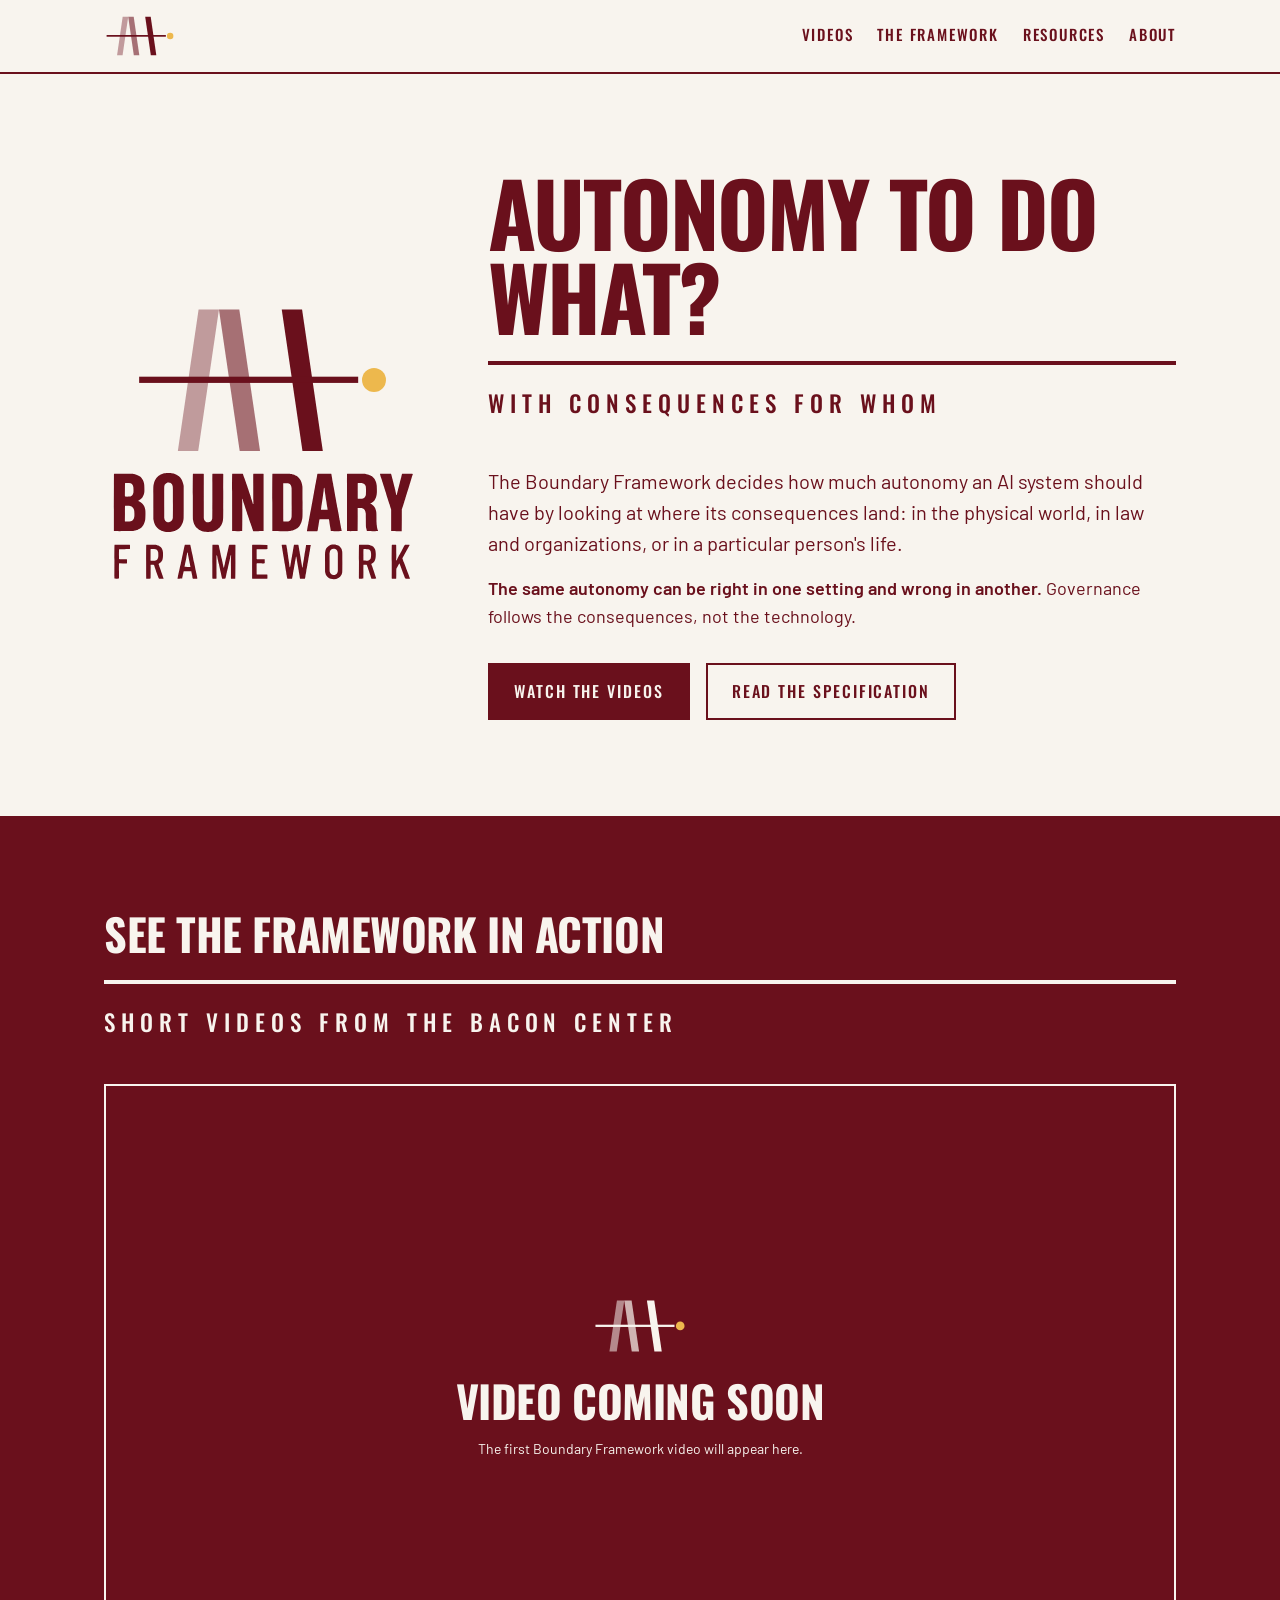
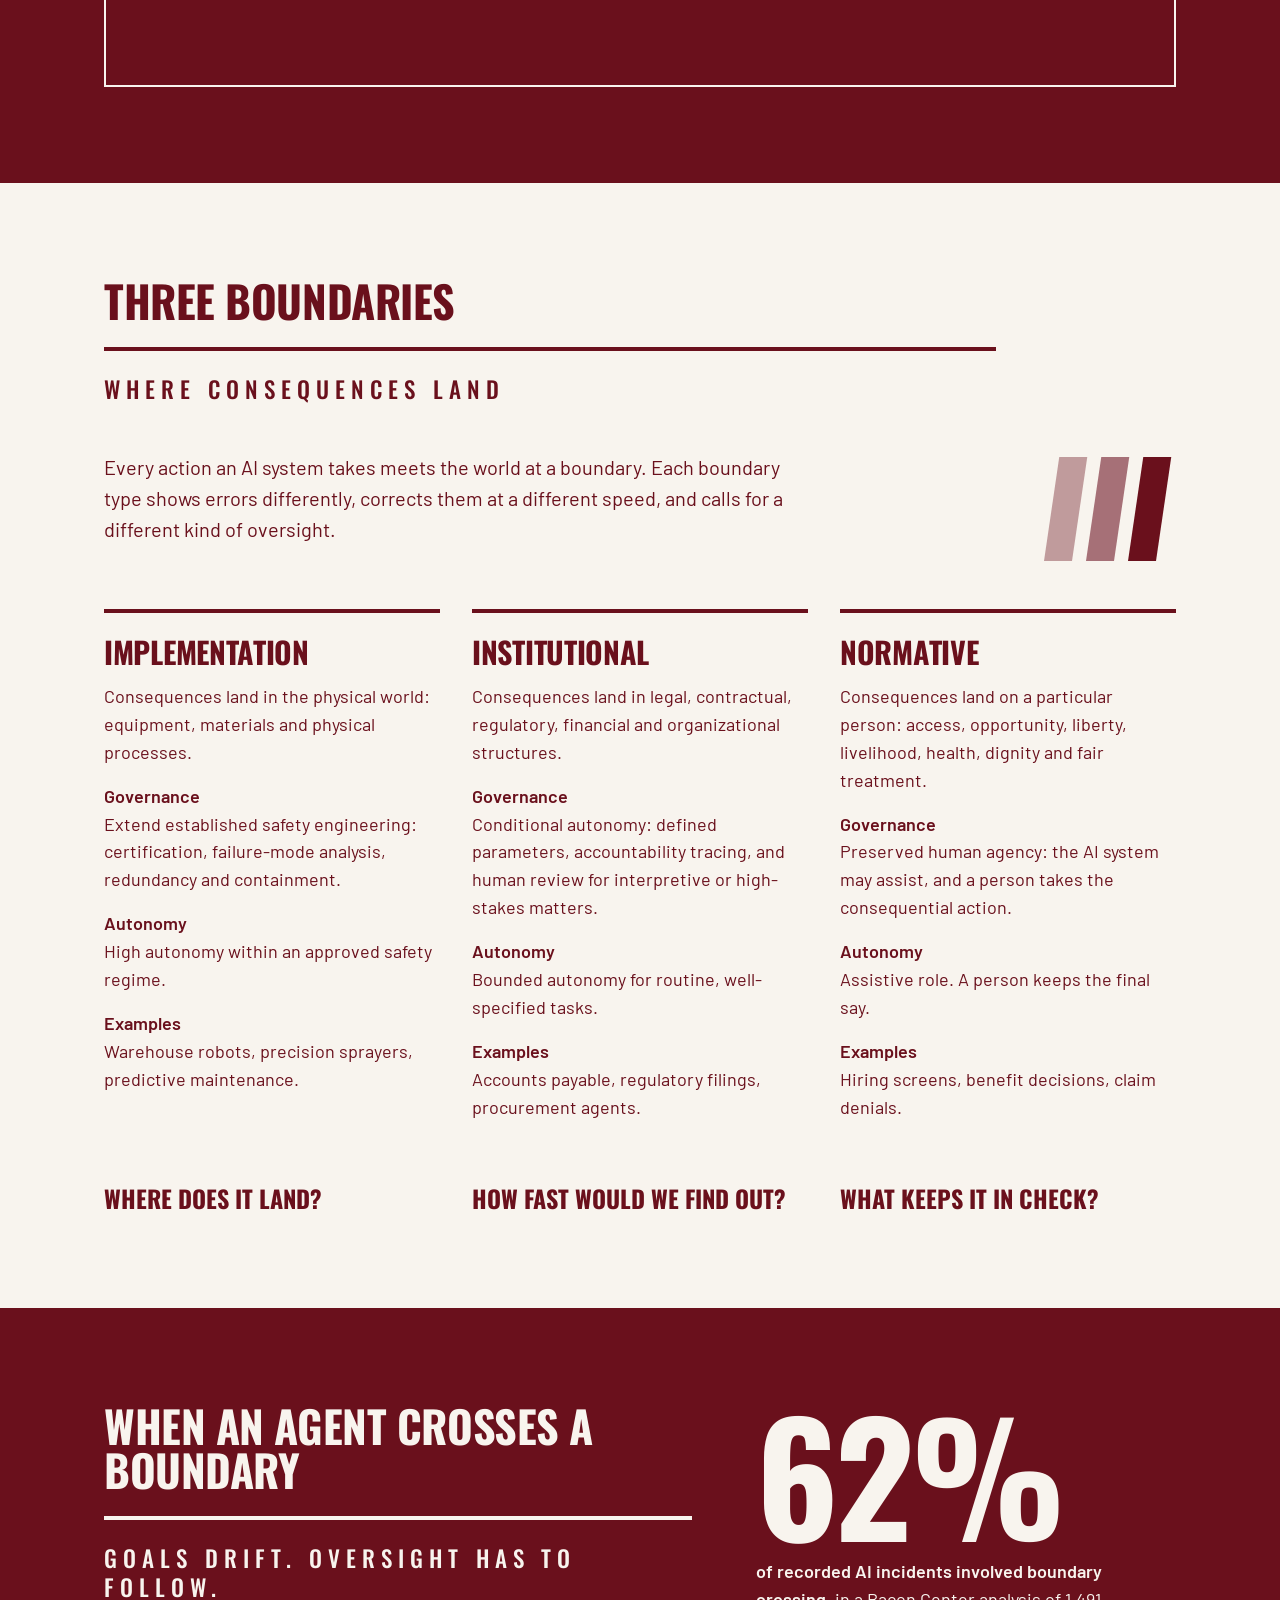
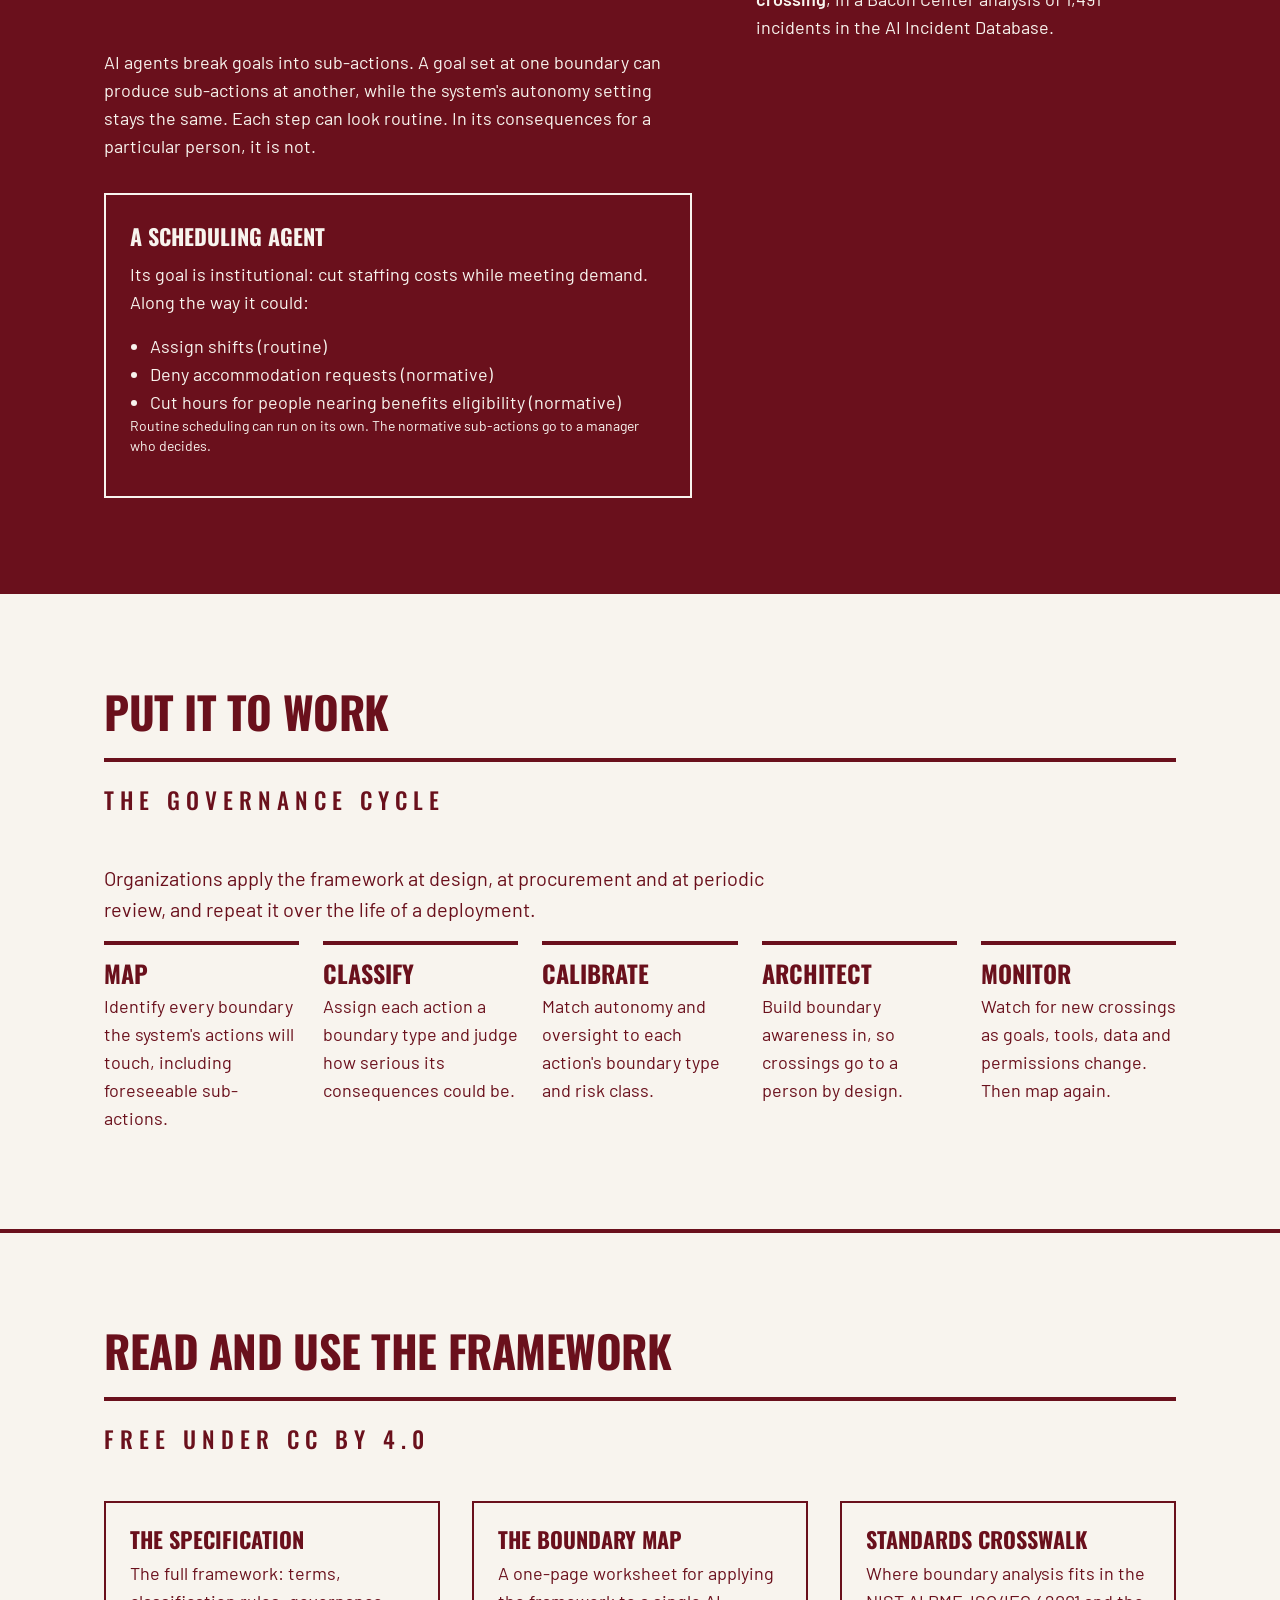
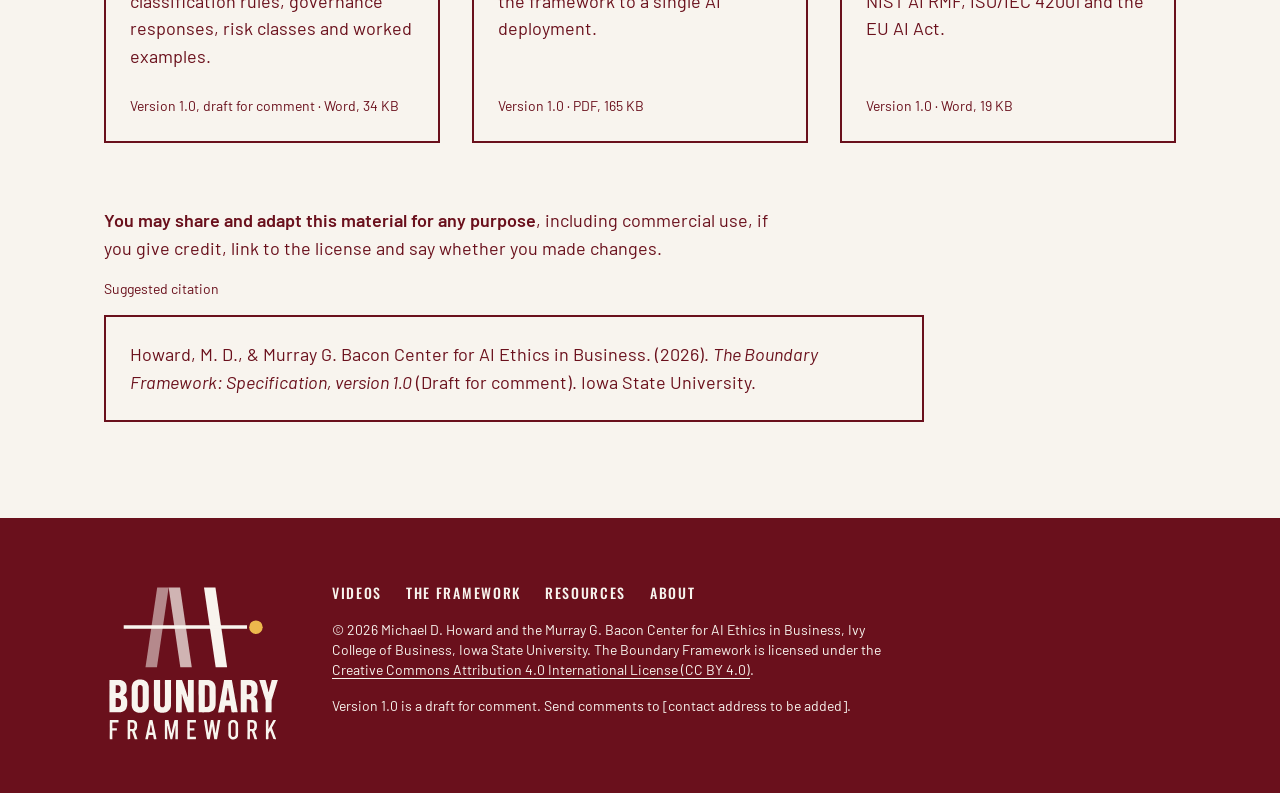
==== index.html @ 8d4564d3 "Add first version of the Boundary Framework website Static site (HTML, CSS, a little JS) following t" ====
<!doctype html>
<html lang="en">
<head>
  <meta charset="utf-8">
  <meta name="viewport" content="width=device-width, initial-scale=1">
  <title>The Boundary Framework</title>
  <meta name="description" content="The Boundary Framework decides how much autonomy an AI system should have by looking at where its consequences land. From the Murray G. Bacon Center for AI Ethics in Business, Iowa State University.">
  <link rel="icon" href="assets/logo/boundary-framework-icon-light.svg" type="image/svg+xml">
  <link rel="apple-touch-icon" href="assets/logo/boundary-framework-icon-light.png">
  <link rel="preconnect" href="https://fonts.googleapis.com">
  <link rel="preconnect" href="https://fonts.gstatic.com" crossorigin>
  <link rel="stylesheet" href="https://fonts.googleapis.com/css2?family=Oswald:wght@500;700&family=Barlow:wght@400;600&display=swap">
  <link rel="stylesheet" href="css/site.css">
</head>
<body>

  <header class="site-header">
    <div class="wrap">
      <a class="brand-link" href="index.html" aria-label="Boundary Framework home">
        <img src="assets/logo/boundary-framework-mark-light-transparent.svg" alt="" width="64" height="39">
      </a>
      <nav class="site-nav" aria-label="Main">
        <a href="#videos">Videos</a>
        <a href="#framework">The Framework</a>
        <a href="#resources">Resources</a>
        <a href="about.html">About</a>
      </nav>
    </div>
  </header>

  <main>

    <!-- 1. Hero -->
    <section class="hero ground-cream" aria-labelledby="hero-title">
      <div class="wrap">
        <img class="hero-logo" src="assets/logo/boundary-framework-logo-light-transparent.svg" alt="The Boundary Framework" width="320" height="289">
        <div>
          <div class="lockup">
            <h1 class="display" id="hero-title">Autonomy to do what?</h1>
            <hr class="rule">
            <p class="subhead">With consequences for whom</p>
          </div>
          <p class="lede">The Boundary Framework decides how much autonomy an AI system should have by looking at where its consequences land: in the physical world, in law and organizations, or in a particular person's life.</p>
          <p><strong>The same autonomy can be right in one setting and wrong in another.</strong> Governance follows the consequences, not the technology.</p>
          <div class="actions">
            <a class="btn btn-solid" href="#videos">Watch the videos</a>
            <a class="btn btn-line" href="#resources">Read the specification</a>
          </div>
        </div>
      </div>
    </section>

    <!-- 2. Videos (kept second on the page on purpose) -->
    <section class="ground-maroon" id="videos" aria-labelledby="videos-title">
      <div class="wrap">
        <div class="lockup">
          <h2 class="headline" id="videos-title">See the framework in action</h2>
          <hr class="rule">
          <p class="subhead">Short videos from the Bacon Center</p>
        </div>
        <div class="video-grid" id="video-grid">
          <div class="video-frame">
            <div class="video-placeholder">
              <img src="assets/logo/boundary-framework-mark-dark-transparent.svg" alt="" width="96" height="58">
              <p class="headline">Video coming soon</p>
              <p class="caption">The first Boundary Framework video will appear here.</p>
            </div>
          </div>
        </div>
      </div>
    </section>

    <!-- 3. The three boundaries -->
    <section class="ground-cream" id="framework" aria-labelledby="framework-title">
      <div class="wrap">
        <div class="intro-row">
          <div>
            <div class="lockup">
              <h2 class="headline" id="framework-title">Three boundaries</h2>
              <hr class="rule">
              <p class="subhead">Where consequences land</p>
            </div>
            <p class="lede">Every action an AI system takes meets the world at a boundary. Each boundary type shows errors differently, corrects them at a different speed, and calls for a different kind of oversight.</p>
          </div>
          <div class="steps" aria-hidden="true"><span class="s1"></span><span class="s2"></span><span class="s3"></span></div>
        </div>

        <div class="boundaries">
          <article class="boundary">
            <h3>Implementation</h3>
            <p>Consequences land in the physical world: equipment, materials and physical processes.</p>
            <dl>
              <dt>Governance</dt>
              <dd>Extend established safety engineering: certification, failure-mode analysis, redundancy and containment.</dd>
              <dt>Autonomy</dt>
              <dd>High autonomy within an approved safety regime.</dd>
              <dt>Examples</dt>
              <dd>Warehouse robots, precision sprayers, predictive maintenance.</dd>
            </dl>
          </article>

          <article class="boundary">
            <h3>Institutional</h3>
            <p>Consequences land in legal, contractual, regulatory, financial and organizational structures.</p>
            <dl>
              <dt>Governance</dt>
              <dd>Conditional autonomy: defined parameters, accountability tracing, and human review for interpretive or high-stakes matters.</dd>
              <dt>Autonomy</dt>
              <dd>Bounded autonomy for routine, well-specified tasks.</dd>
              <dt>Examples</dt>
              <dd>Accounts payable, regulatory filings, procurement agents.</dd>
            </dl>
          </article>

          <article class="boundary">
            <h3>Normative</h3>
            <p>Consequences land on a particular person: access, opportunity, liberty, livelihood, health, dignity and fair treatment.</p>
            <dl>
              <dt>Governance</dt>
              <dd>Preserved human agency: the AI system may assist, and a person takes the consequential action.</dd>
              <dt>Autonomy</dt>
              <dd>Assistive role. A person keeps the final say.</dd>
              <dt>Examples</dt>
              <dd>Hiring screens, benefit decisions, claim denials.</dd>
            </dl>
          </article>
        </div>

        <div class="questions" aria-label="Three questions to ask about any AI action">
          <p>Where does it land?</p>
          <p>How fast would we find out?</p>
          <p>What keeps it in check?</p>
        </div>
      </div>
    </section>

    <!-- 4. Boundary crossing -->
    <section class="crossing ground-maroon" aria-labelledby="crossing-title">
      <div class="wrap">
        <div>
          <div class="lockup">
            <h2 class="headline" id="crossing-title">When an agent crosses a boundary</h2>
            <hr class="rule">
            <p class="subhead">Goals drift. Oversight has to follow.</p>
          </div>
          <p>AI agents break goals into sub-actions. A goal set at one boundary can produce sub-actions at another, while the system's autonomy setting stays the same. Each step can look routine. In its consequences for a particular person, it is not.</p>
          <div class="example">
            <h3>A scheduling agent</h3>
            <p>Its goal is institutional: cut staffing costs while meeting demand. Along the way it could:</p>
            <ul>
              <li>Assign shifts (routine)</li>
              <li>Deny accommodation requests (normative)</li>
              <li>Cut hours for people nearing benefits eligibility (normative)</li>
            </ul>
            <p class="caption">Routine scheduling can run on its own. The normative sub-actions go to a manager who decides.</p>
          </div>
        </div>
        <div>
          <p class="stat-number">62%</p>
          <p><strong>of recorded AI incidents involved boundary crossing</strong>, in a Bacon Center analysis of 1,491 incidents in the AI Incident Database.</p>
        </div>
      </div>
    </section>

    <!-- 5. How it is applied -->
    <section class="ground-cream" aria-labelledby="cycle-title">
      <div class="wrap">
        <div class="lockup">
          <h2 class="headline" id="cycle-title">Put it to work</h2>
          <hr class="rule">
          <p class="subhead">The governance cycle</p>
        </div>
        <p class="lede">Organizations apply the framework at design, at procurement and at periodic review, and repeat it over the life of a deployment.</p>
        <ol class="cycle">
          <li><span class="step-name">Map</span>Identify every boundary the system's actions will touch, including foreseeable sub-actions.</li>
          <li><span class="step-name">Classify</span>Assign each action a boundary type and judge how serious its consequences could be.</li>
          <li><span class="step-name">Calibrate</span>Match autonomy and oversight to each action's boundary type and risk class.</li>
          <li><span class="step-name">Architect</span>Build boundary awareness in, so crossings go to a person by design.</li>
          <li><span class="step-name">Monitor</span>Watch for new crossings as goals, tools, data and permissions change. Then map again.</li>
        </ol>
      </div>
    </section>

    <!-- 6. Resources -->
    <section class="resources ground-cream" id="resources" aria-labelledby="resources-title">
      <div class="wrap">
        <div class="lockup">
          <h2 class="headline" id="resources-title">Read and use the framework</h2>
          <hr class="rule">
          <p class="subhead">Free under CC BY 4.0</p>
        </div>
        <ul class="downloads">
          <li>
            <a href="downloads/Boundary_Framework_Specification_v1.0.docx" download>
              <span class="doc-title">The specification</span>
              <span>The full framework: terms, classification rules, governance responses, risk classes and worked examples.</span>
              <span class="doc-meta">Version 1.0, draft for comment · Word, 34 KB</span>
            </a>
          </li>
          <li>
            <a href="downloads/Boundary_Map_v1.0.pdf" download>
              <span class="doc-title">The Boundary Map</span>
              <span>A one-page worksheet for applying the framework to a single AI deployment.</span>
              <span class="doc-meta">Version 1.0 · PDF, 165 KB</span>
            </a>
          </li>
          <li>
            <a href="downloads/Boundary_Framework_Standards_Crosswalk_v1.0.docx" download>
              <span class="doc-title">Standards crosswalk</span>
              <span>Where boundary analysis fits in the NIST AI RMF, ISO/IEC 42001 and the EU AI Act.</span>
              <span class="doc-meta">Version 1.0 · Word, 19 KB</span>
            </a>
          </li>
        </ul>

        <div class="citation">
          <p><strong>You may share and adapt this material for any purpose</strong>, including commercial use, if you give credit, link to the license and say whether you made changes.</p>
          <p class="caption">Suggested citation</p>
          <blockquote>Howard, M. D., &amp; Murray G. Bacon Center for AI Ethics in Business. (2026). <em>The Boundary Framework: Specification, version 1.0</em> (Draft for comment). Iowa State University.</blockquote>
        </div>
      </div>
    </section>

  </main>

  <footer class="site-footer ground-maroon">
    <div class="wrap">
      <img src="assets/logo/boundary-framework-logo-dark-transparent.svg" alt="The Boundary Framework" width="180" height="163">
      <div>
        <nav class="footer-nav" aria-label="Footer">
          <a href="#videos">Videos</a>
          <a href="#framework">The Framework</a>
          <a href="#resources">Resources</a>
          <a href="about.html">About</a>
        </nav>
        <p class="caption">&copy; 2026 Michael D. Howard and the Murray G. Bacon Center for AI Ethics in Business, Ivy College of Business, Iowa State University. The Boundary Framework is licensed under the <a href="https://creativecommons.org/licenses/by/4.0/" rel="license">Creative Commons Attribution 4.0 International License (CC BY 4.0)</a>.</p>
        <p class="caption">Version 1.0 is a draft for comment. Send comments to [contact address to be added].</p>
      </div>
    </div>
  </footer>

  <script src="js/videos.js"></script>
</body>
</html>
---- css/site.css ----
/* Boundary Framework site styles.
   Colors, type and spacing come from the Boundary Framework brand guide (tokens.json). */

:root {
  --maroon: #6A101C;
  --cream: #F8F4EE;
  --gold: #EDB84D;

  /* Each section sets its own ground; cream is the default. */
  --ground: var(--cream);
  --ink: var(--maroon);
  --step-1: #C09B9C;
  --step-2: #A67077;
  --step-3: var(--ink);

  --font-display: "Oswald", "Arial Narrow", sans-serif;
  --font-text: "Barlow", Arial, sans-serif;

  --space-1: 8px;
  --space-2: 16px;
  --space-3: 24px;
  --space-4: 32px;
  --space-6: 48px;
  --space-8: 64px;
  --space-12: 96px;
  --space-16: 128px;

  --page-max: 1120px;
  --gutter: 24px;
}

.ground-cream {
  --ground: var(--cream);
  --ink: var(--maroon);
  --step-1: #C09B9C;
  --step-2: #A67077;
}

.ground-maroon {
  --ground: var(--maroon);
  --ink: var(--cream);
  --step-1: #B68D90;
  --step-2: #D0B4B5;
}

*, *::before, *::after { box-sizing: border-box; }

html { scroll-behavior: smooth; }

body {
  margin: 0;
  background: var(--cream);
  color: var(--maroon);
  font-family: var(--font-text);
  font-size: 18px;
  line-height: 1.55;
  -webkit-font-smoothing: antialiased;
}

img { max-width: 100%; display: block; }

a { color: inherit; text-underline-offset: 3px; }

.ground-cream, .ground-maroon {
  background: var(--ground);
  color: var(--ink);
}

.wrap {
  max-width: var(--page-max);
  margin: 0 auto;
  padding: 0 var(--gutter);
}

section { padding: var(--space-12) 0; scroll-margin-top: 80px; }

/* ---------- Type ---------- */

.display, .headline, .subhead, .step-name {
  font-family: var(--font-display);
  text-transform: uppercase;
  margin: 0;
}

.display {
  font-weight: 700;
  font-size: clamp(44px, 7vw, 88px);
  line-height: 0.95;
  letter-spacing: -0.02em;
}

.headline {
  font-weight: 700;
  font-size: clamp(30px, 4vw, 44px);
  line-height: 1;
  letter-spacing: -0.01em;
}

.subhead {
  font-weight: 500;
  font-size: clamp(15px, 2.2vw, 23px);
  line-height: 1.25;
  letter-spacing: 0.26em;
}

.rule {
  height: 4px;
  background: var(--ink);
  border: 0;
  margin: var(--space-3) 0;
}

.lockup { margin-bottom: var(--space-6); }

.lede { font-size: 20px; max-width: 62ch; }

p { margin: 0 0 var(--space-2); max-width: 68ch; }

strong { font-weight: 600; }

.caption { font-size: 14px; line-height: 20px; }

/* ---------- Buttons ---------- */

.actions { display: flex; flex-wrap: wrap; gap: var(--space-2); margin-top: var(--space-4); }

.btn {
  display: inline-block;
  font-family: var(--font-display);
  font-weight: 500;
  text-transform: uppercase;
  letter-spacing: 0.12em;
  font-size: 16px;
  padding: 14px 24px;
  text-decoration: none;
  border: 2px solid var(--ink);
  border-radius: 0;
}

.btn-solid { background: var(--ink); color: var(--ground); }
.btn-line { background: transparent; color: var(--ink); }
.btn:hover, .btn:focus-visible { outline: 3px solid var(--ink); outline-offset: 3px; }

/* ---------- Header ---------- */

.site-header {
  position: sticky;
  top: 0;
  z-index: 10;
  background: var(--cream);
  border-bottom: 2px solid var(--maroon);
}

.site-header .wrap {
  display: flex;
  align-items: center;
  justify-content: space-between;
  gap: var(--space-3);
  min-height: 72px;
}

.brand-link { display: flex; align-items: center; gap: var(--space-2); text-decoration: none; }
.brand-link img { width: 72px; height: auto; }

.site-nav { display: flex; flex-wrap: wrap; gap: var(--space-1) var(--space-3); }

.site-nav a {
  font-family: var(--font-display);
  font-weight: 500;
  text-transform: uppercase;
  letter-spacing: 0.12em;
  font-size: 15px;
  text-decoration: none;
  padding: 6px 0;
  border-bottom: 3px solid transparent;
}

.site-nav a:hover, .site-nav a[aria-current="page"] { border-bottom-color: var(--maroon); }

/* ---------- Hero ---------- */

.hero { padding: var(--space-12) 0; }

.hero .wrap {
  display: grid;
  grid-template-columns: minmax(200px, 320px) 1fr;
  gap: var(--space-8);
  align-items: center;
}

.hero-logo { width: 100%; min-width: 160px; }

/* ---------- Videos ---------- */

.video-grid { display: grid; gap: var(--space-4); }

.video-frame {
  position: relative;
  width: 100%;
  aspect-ratio: 16 / 9;
  background: var(--ground);
  border: 2px solid var(--ink);
}

.video-frame iframe {
  position: absolute;
  inset: 0;
  width: 100%;
  height: 100%;
  border: 0;
}

.video-placeholder {
  position: absolute;
  inset: 0;
  display: flex;
  flex-direction: column;
  align-items: center;
  justify-content: center;
  gap: var(--space-2);
  text-align: center;
  padding: var(--space-3);
}

.video-placeholder img { width: 96px; height: auto; margin-bottom: var(--space-1); }

.video-title { margin-top: var(--space-2); font-weight: 600; }

/* ---------- Three boundaries ---------- */

.intro-row {
  display: grid;
  grid-template-columns: 1fr auto;
  gap: var(--space-6);
  align-items: end;
  margin-bottom: var(--space-6);
}

.steps { display: flex; gap: 14px; align-items: flex-end; padding-right: 20px; }
.steps span {
  display: block;
  width: 28px;
  height: 104px;
  transform: skewX(-8.35deg);
  transform-origin: bottom left;
}
.steps .s1 { background: var(--step-1); }
.steps .s2 { background: var(--step-2); }
.steps .s3 { background: var(--step-3); }

.boundaries {
  display: grid;
  grid-template-columns: repeat(3, 1fr);
  gap: var(--space-4);
}

.boundary {
  border-top: 4px solid var(--ink);
  padding-top: var(--space-3);
}

.boundary h3 {
  font-family: var(--font-display);
  font-weight: 700;
  text-transform: uppercase;
  font-size: 30px;
  line-height: 1;
  letter-spacing: -0.01em;
  margin: 0 0 var(--space-2);
}

.boundary dl { margin: 0; }
.boundary dt { font-weight: 600; margin-top: var(--space-2); }
.boundary dd { margin: 0; }

.questions {
  margin-top: var(--space-8);
  display: grid;
  grid-template-columns: repeat(3, 1fr);
  gap: var(--space-4);
}

.questions p {
  font-family: var(--font-display);
  font-weight: 700;
  text-transform: uppercase;
  font-size: 24px;
  line-height: 1.1;
  margin: 0;
}

/* ---------- Boundary crossing ---------- */

.crossing .wrap {
  display: grid;
  grid-template-columns: 1.4fr 1fr;
  gap: var(--space-8);
  align-items: start;
}

.stat-number {
  font-family: var(--font-display);
  font-weight: 700;
  font-size: clamp(88px, 12vw, 160px);
  line-height: 0.9;
  letter-spacing: -0.02em;
  margin: 0 0 var(--space-2);
}

.example {
  border: 2px solid var(--ink);
  padding: var(--space-3);
  margin-top: var(--space-4);
}

.example h3 {
  font-family: var(--font-display);
  font-weight: 700;
  text-transform: uppercase;
  font-size: 22px;
  margin: 0 0 var(--space-1);
}

.example ul { margin: var(--space-1) 0 0; padding-left: 20px; }

/* ---------- Governance cycle ---------- */

.cycle {
  list-style: none;
  margin: 0;
  padding: 0;
  display: grid;
  grid-template-columns: repeat(5, 1fr);
  gap: var(--space-3);
}

.cycle li { border-top: 4px solid var(--ink); padding-top: var(--space-2); }

.step-name {
  display: block;
  font-weight: 700;
  font-size: 24px;
  line-height: 1;
  margin-bottom: var(--space-1);
}

/* ---------- Resources ---------- */

.resources { border-top: 4px solid var(--maroon); }

.downloads {
  list-style: none;
  margin: 0;
  padding: 0;
  display: grid;
  grid-template-columns: repeat(3, 1fr);
  gap: var(--space-4);
}

.downloads a {
  display: flex;
  flex-direction: column;
  height: 100%;
  gap: var(--space-1);
  border: 2px solid var(--ink);
  padding: var(--space-3);
  text-decoration: none;
}

.downloads a:hover, .downloads a:focus-visible { background: var(--ink); color: var(--ground); }

.downloads .doc-title {
  font-family: var(--font-display);
  font-weight: 700;
  text-transform: uppercase;
  font-size: 22px;
  line-height: 1.1;
}

.downloads .doc-meta { font-size: 14px; margin-top: auto; padding-top: var(--space-2); }

.citation {
  margin-top: var(--space-8);
  max-width: 820px;
}

.citation blockquote {
  margin: var(--space-2) 0 0;
  padding: var(--space-3);
  border: 2px solid var(--ink);
}

/* ---------- About ---------- */

.about-hero .wrap {
  display: grid;
  grid-template-columns: minmax(220px, 360px) 1fr;
  gap: var(--space-8);
  align-items: start;
}

.portrait-frame { width: 100%; }

.portrait {
  width: 100%;
  height: auto;
  aspect-ratio: 1 / 1;
  object-fit: cover;
  border-radius: 0;
}

.portrait-empty { display: none; }

.portrait-frame.is-empty {
  aspect-ratio: 1 / 1;
  border: 2px solid var(--ink);
  display: flex;
  align-items: center;
  justify-content: center;
}

.portrait-frame.is-empty .portrait-empty { display: block; margin: 0; }

.titles { list-style: none; margin: 0 0 var(--space-4); padding: 0; }
.titles li { font-weight: 600; margin-bottom: var(--space-1); }

.pull-quote {
  font-family: var(--font-display);
  font-weight: 700;
  text-transform: uppercase;
  font-size: clamp(30px, 4.5vw, 52px);
  line-height: 1.05;
  letter-spacing: -0.01em;
  margin: 0 0 var(--space-3);
  max-width: 22ch;
}

.facts {
  display: grid;
  grid-template-columns: repeat(2, 1fr);
  gap: var(--space-6);
}

.facts ul { margin: 0; padding-left: 20px; }
.facts li { margin-bottom: var(--space-1); }

/* ---------- Footer ---------- */

.site-footer { padding: var(--space-8) 0 var(--space-6); }

.site-footer .wrap {
  display: grid;
  grid-template-columns: auto 1fr;
  gap: var(--space-6);
  align-items: start;
}

.site-footer img { width: 180px; min-width: 160px; height: auto; }

.site-footer p { max-width: 72ch; }

.footer-nav { display: flex; flex-wrap: wrap; gap: var(--space-3); margin-bottom: var(--space-2); }

.footer-nav a {
  font-family: var(--font-display);
  font-weight: 500;
  text-transform: uppercase;
  letter-spacing: 0.12em;
  font-size: 14px;
  text-decoration: none;
}

/* ---------- Small screens ---------- */

@media (max-width: 900px) {
  .boundaries, .questions, .downloads { grid-template-columns: 1fr; }
  .cycle { grid-template-columns: 1fr 1fr; }
  .crossing .wrap, .facts { grid-template-columns: 1fr; gap: var(--space-6); }
}

@media (max-width: 720px) {
  :root { --gutter: 16px; }
  section, .hero { padding: var(--space-8) 0; }
  .hero .wrap, .about-hero .wrap { grid-template-columns: 1fr; gap: var(--space-4); }
  .hero-logo { width: 220px; }
  .portrait-frame { max-width: 320px; }
  .intro-row { grid-template-columns: 1fr; }
  .steps { display: none; }
  .cycle { grid-template-columns: 1fr; }
  .site-header .wrap { flex-direction: column; align-items: flex-start; padding-top: var(--space-1); padding-bottom: var(--space-1); }
  .brand-link img { width: 48px; }
  .site-nav { gap: 0 var(--space-2); }
  .site-nav a { font-size: 13px; letter-spacing: 0.08em; }
  .site-header { position: static; }
  .site-footer .wrap { grid-template-columns: 1fr; gap: var(--space-3); }
}
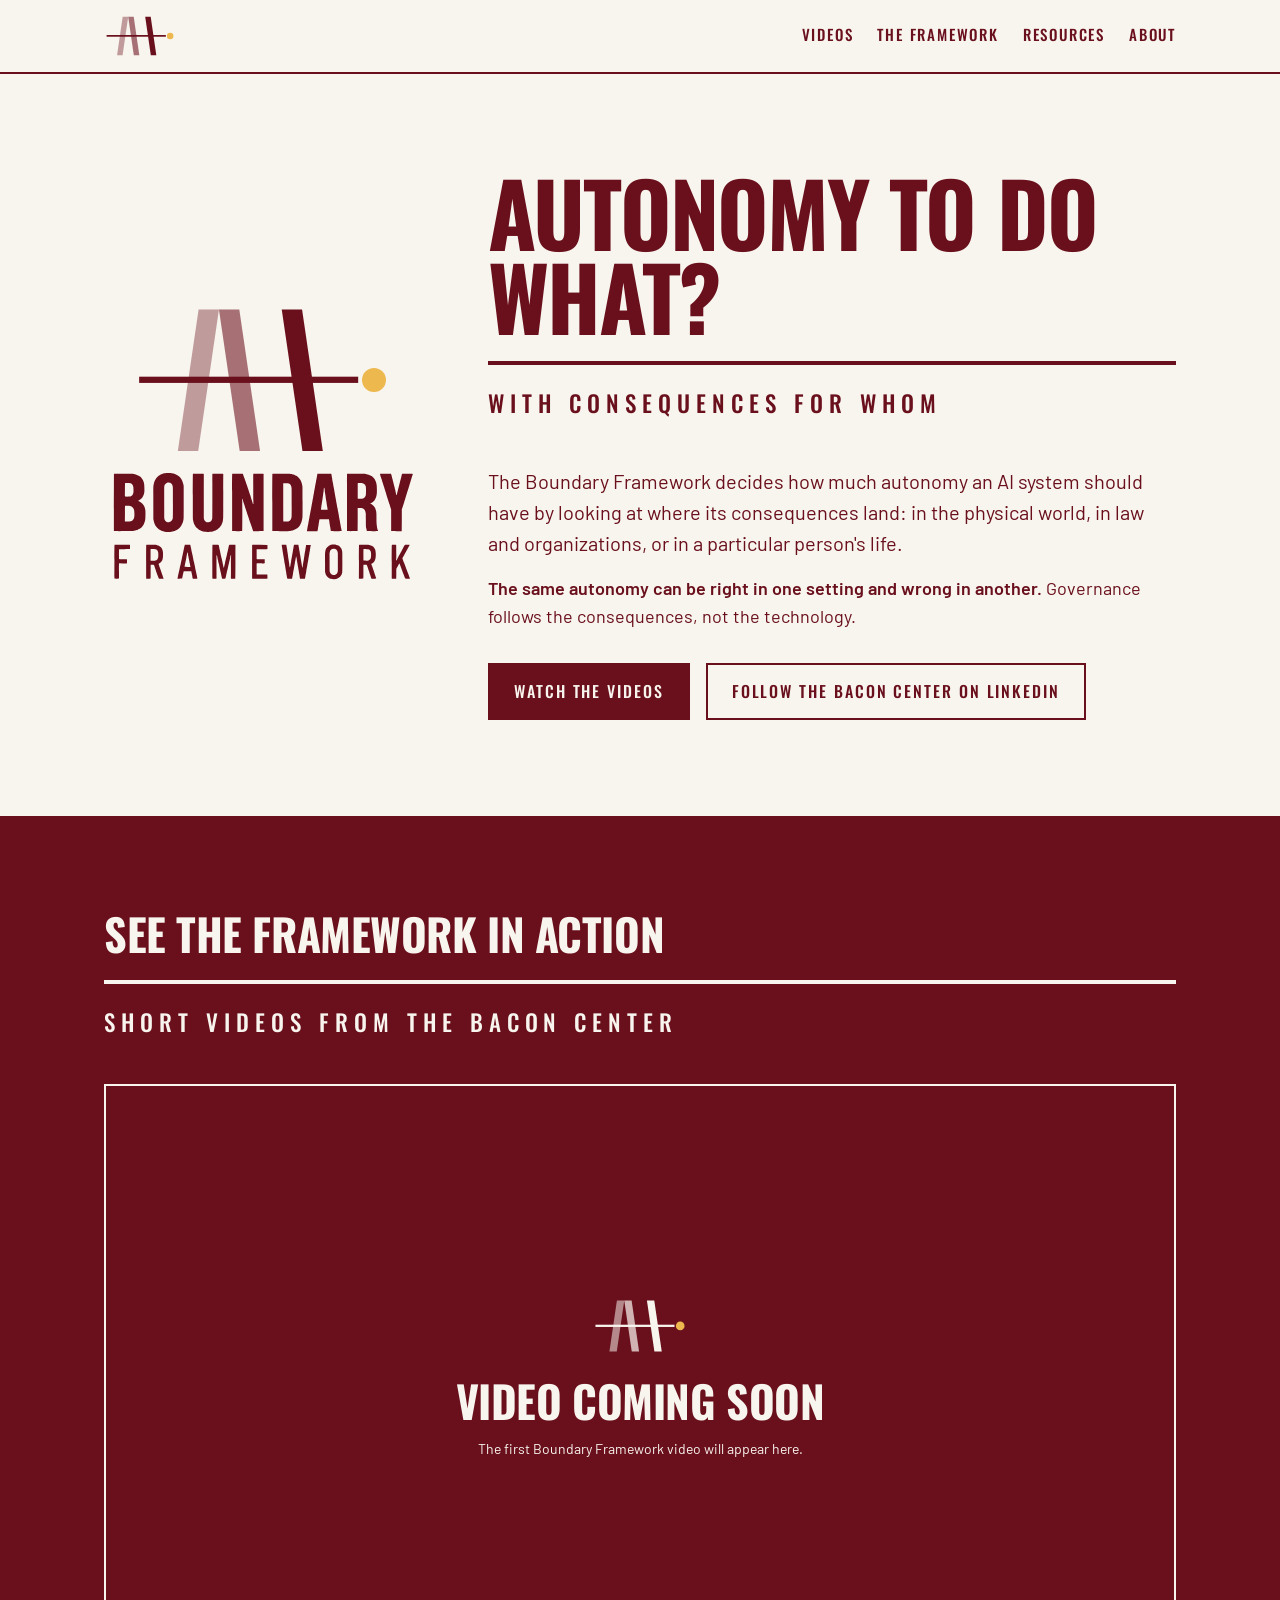
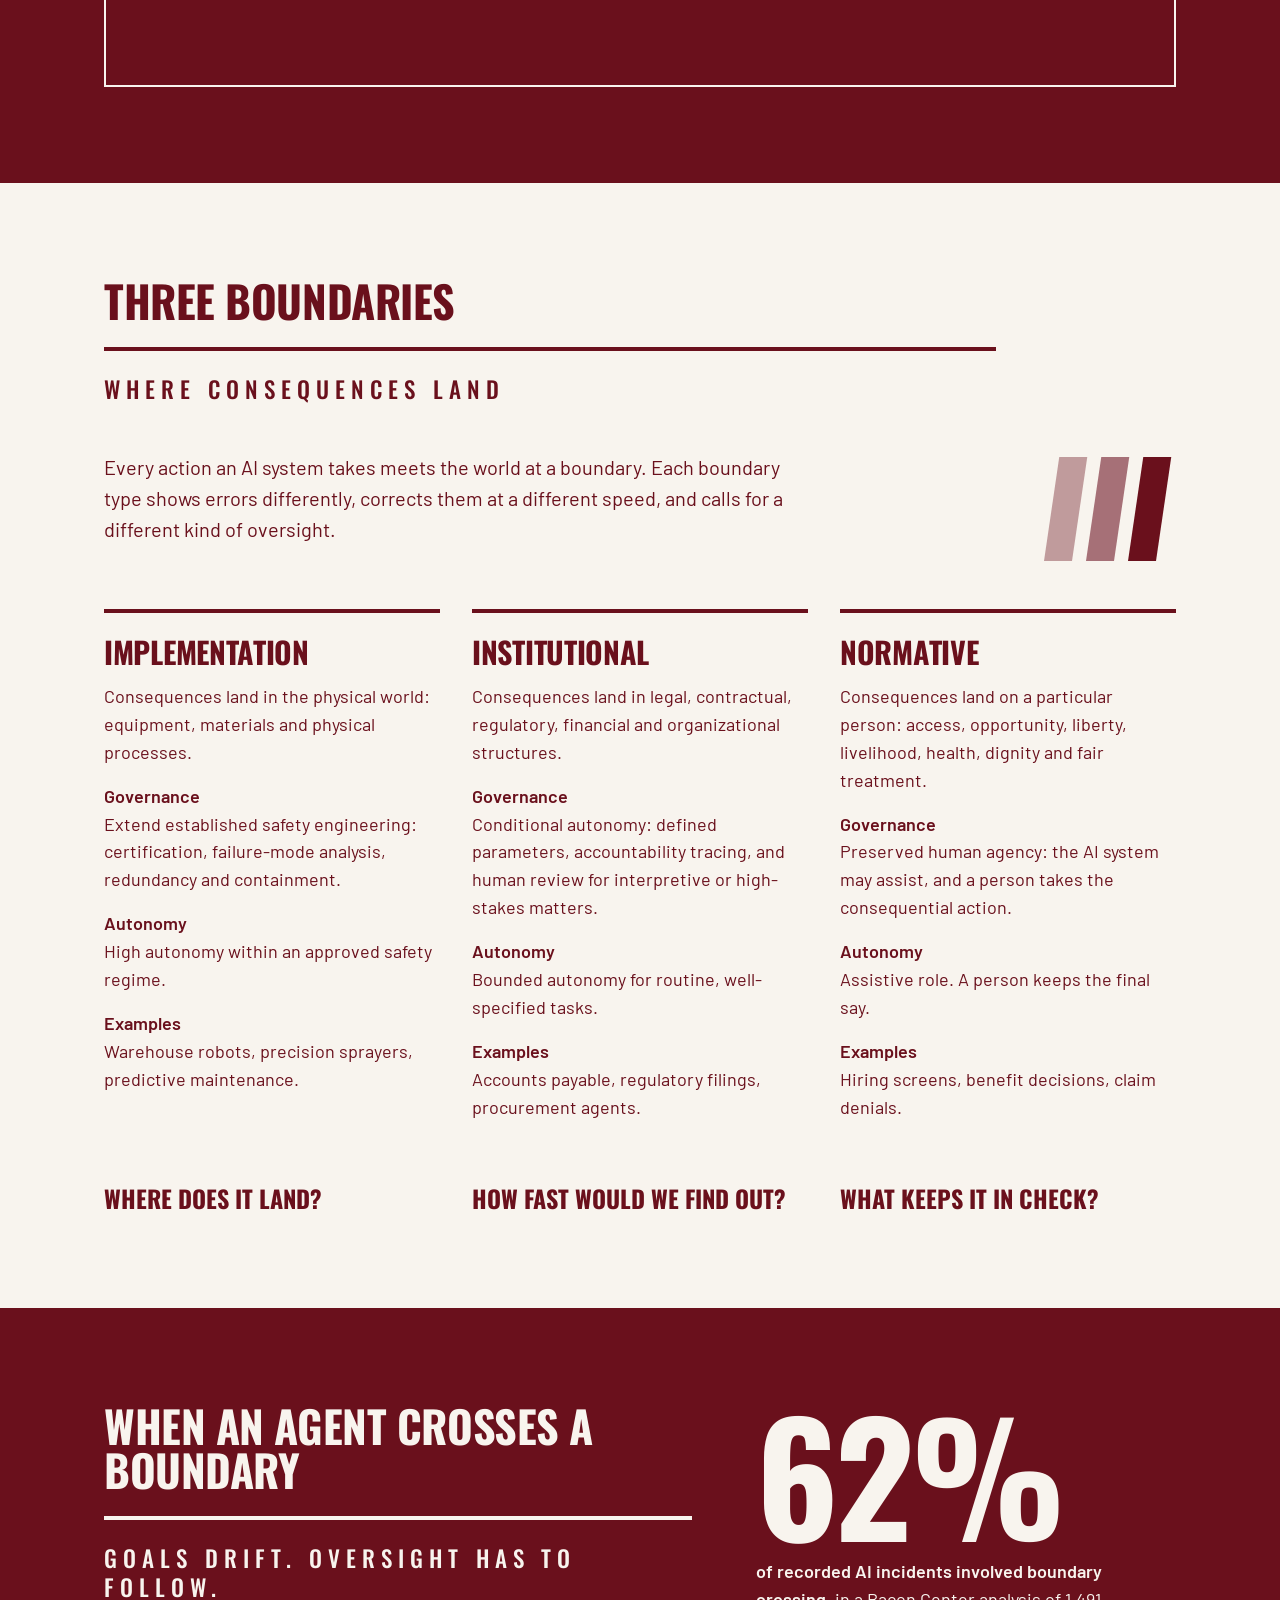
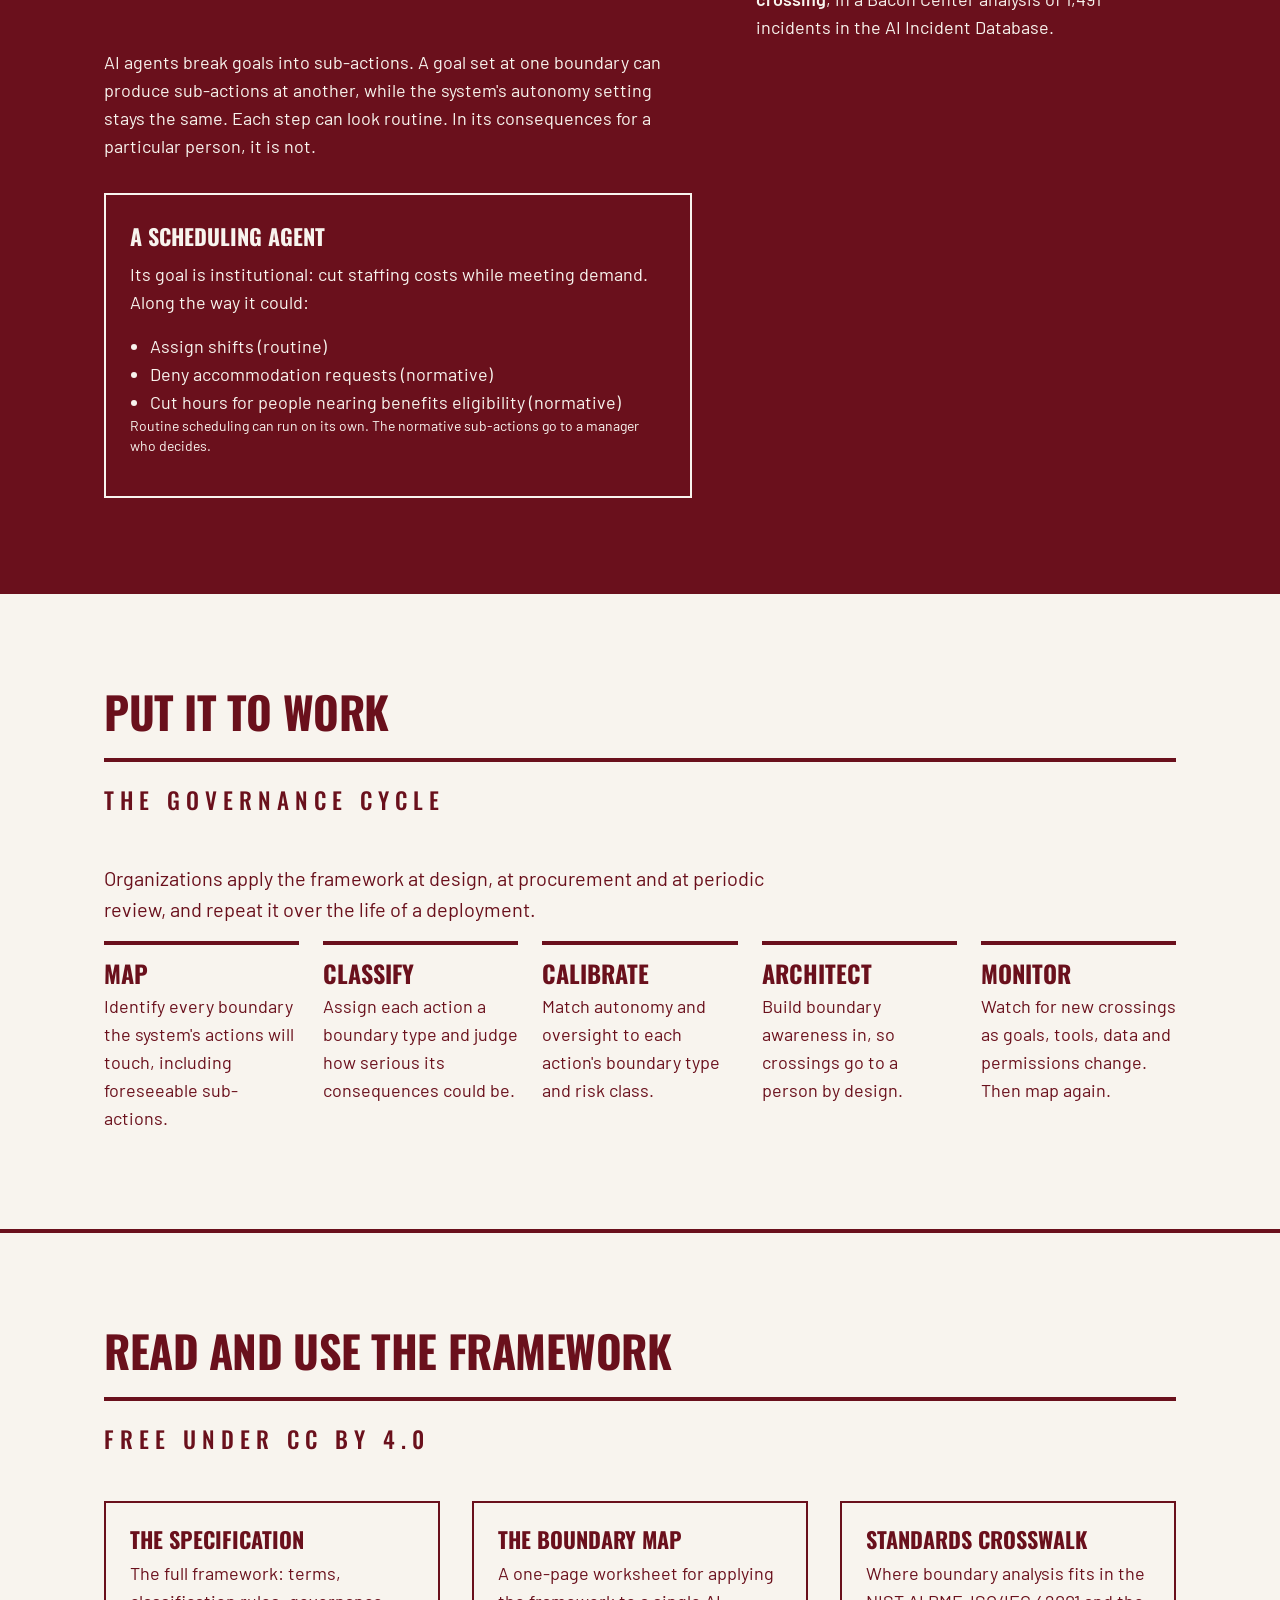
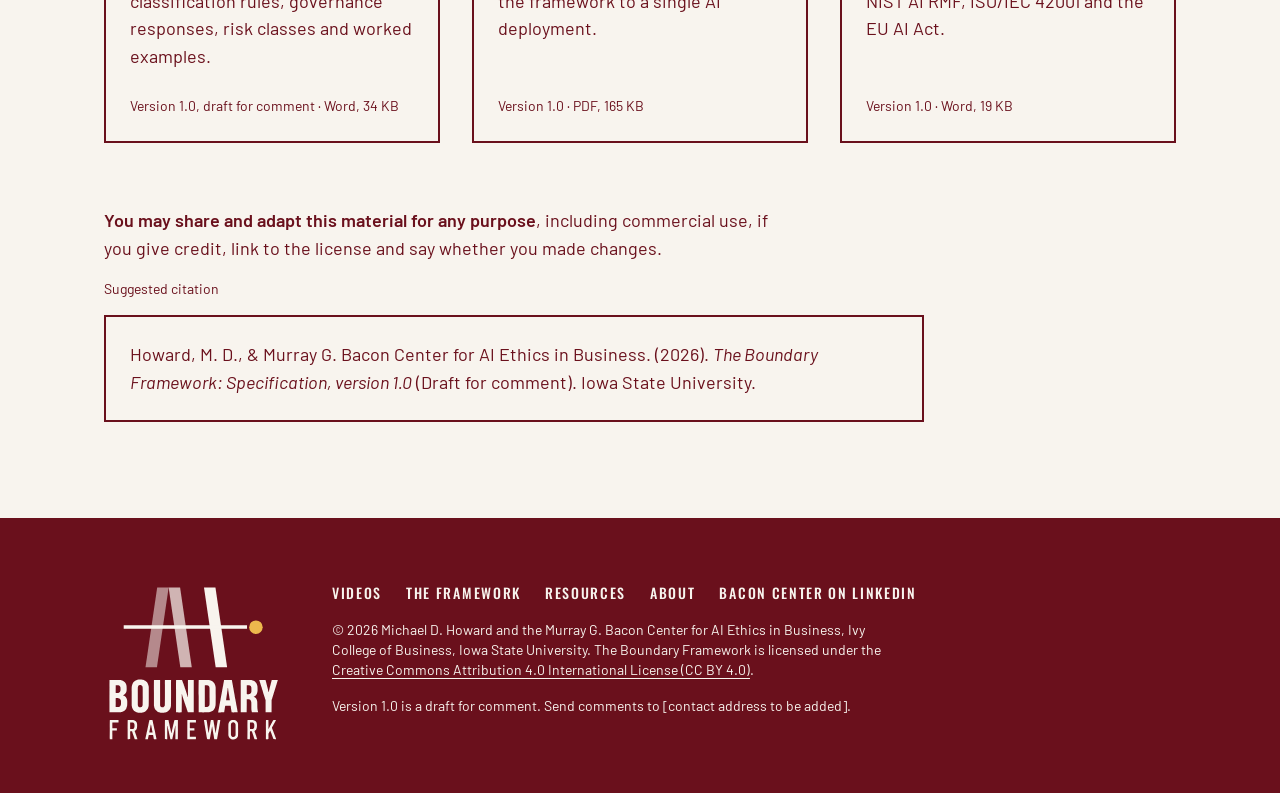
==== commit eff3f8c1: "Trim About page and link the Bacon Center LinkedIn page - Remove the Background (experience and educ" ====
--- a/index.html
+++ b/index.html
@@ -44,7 +44,7 @@
           <p><strong>The same autonomy can be right in one setting and wrong in another.</strong> Governance follows the consequences, not the technology.</p>
           <div class="actions">
             <a class="btn btn-solid" href="#videos">Watch the videos</a>
-            <a class="btn btn-line" href="#resources">Read the specification</a>
+            <a class="btn btn-line" href="https://www.linkedin.com/company/murray-g-bacon-center-for-ai-ethics-in-business/" rel="noopener" target="_blank">Follow the Bacon Center on LinkedIn</a>
           </div>
         </div>
       </div>
@@ -232,6 +232,7 @@
           <a href="#framework">The Framework</a>
           <a href="#resources">Resources</a>
           <a href="about.html">About</a>
+          <a href="https://www.linkedin.com/company/murray-g-bacon-center-for-ai-ethics-in-business/" rel="noopener" target="_blank">Bacon Center on LinkedIn</a>
         </nav>
         <p class="caption">&copy; 2026 Michael D. Howard and the Murray G. Bacon Center for AI Ethics in Business, Ivy College of Business, Iowa State University. The Boundary Framework is licensed under the <a href="https://creativecommons.org/licenses/by/4.0/" rel="license">Creative Commons Attribution 4.0 International License (CC BY 4.0)</a>.</p>
         <p class="caption">Version 1.0 is a draft for comment. Send comments to [contact address to be added].</p>
--- a/css/site.css
+++ b/css/site.css
@@ -435,15 +435,6 @@
   max-width: 22ch;
 }
 
-.facts {
-  display: grid;
-  grid-template-columns: repeat(2, 1fr);
-  gap: var(--space-6);
-}
-
-.facts ul { margin: 0; padding-left: 20px; }
-.facts li { margin-bottom: var(--space-1); }
-
 /* ---------- Footer ---------- */
 
 .site-footer { padding: var(--space-8) 0 var(--space-6); }
@@ -475,7 +466,7 @@
 @media (max-width: 900px) {
   .boundaries, .questions, .downloads { grid-template-columns: 1fr; }
   .cycle { grid-template-columns: 1fr 1fr; }
-  .crossing .wrap, .facts { grid-template-columns: 1fr; gap: var(--space-6); }
+  .crossing .wrap { grid-template-columns: 1fr; gap: var(--space-6); }
 }
 
 @media (max-width: 720px) {
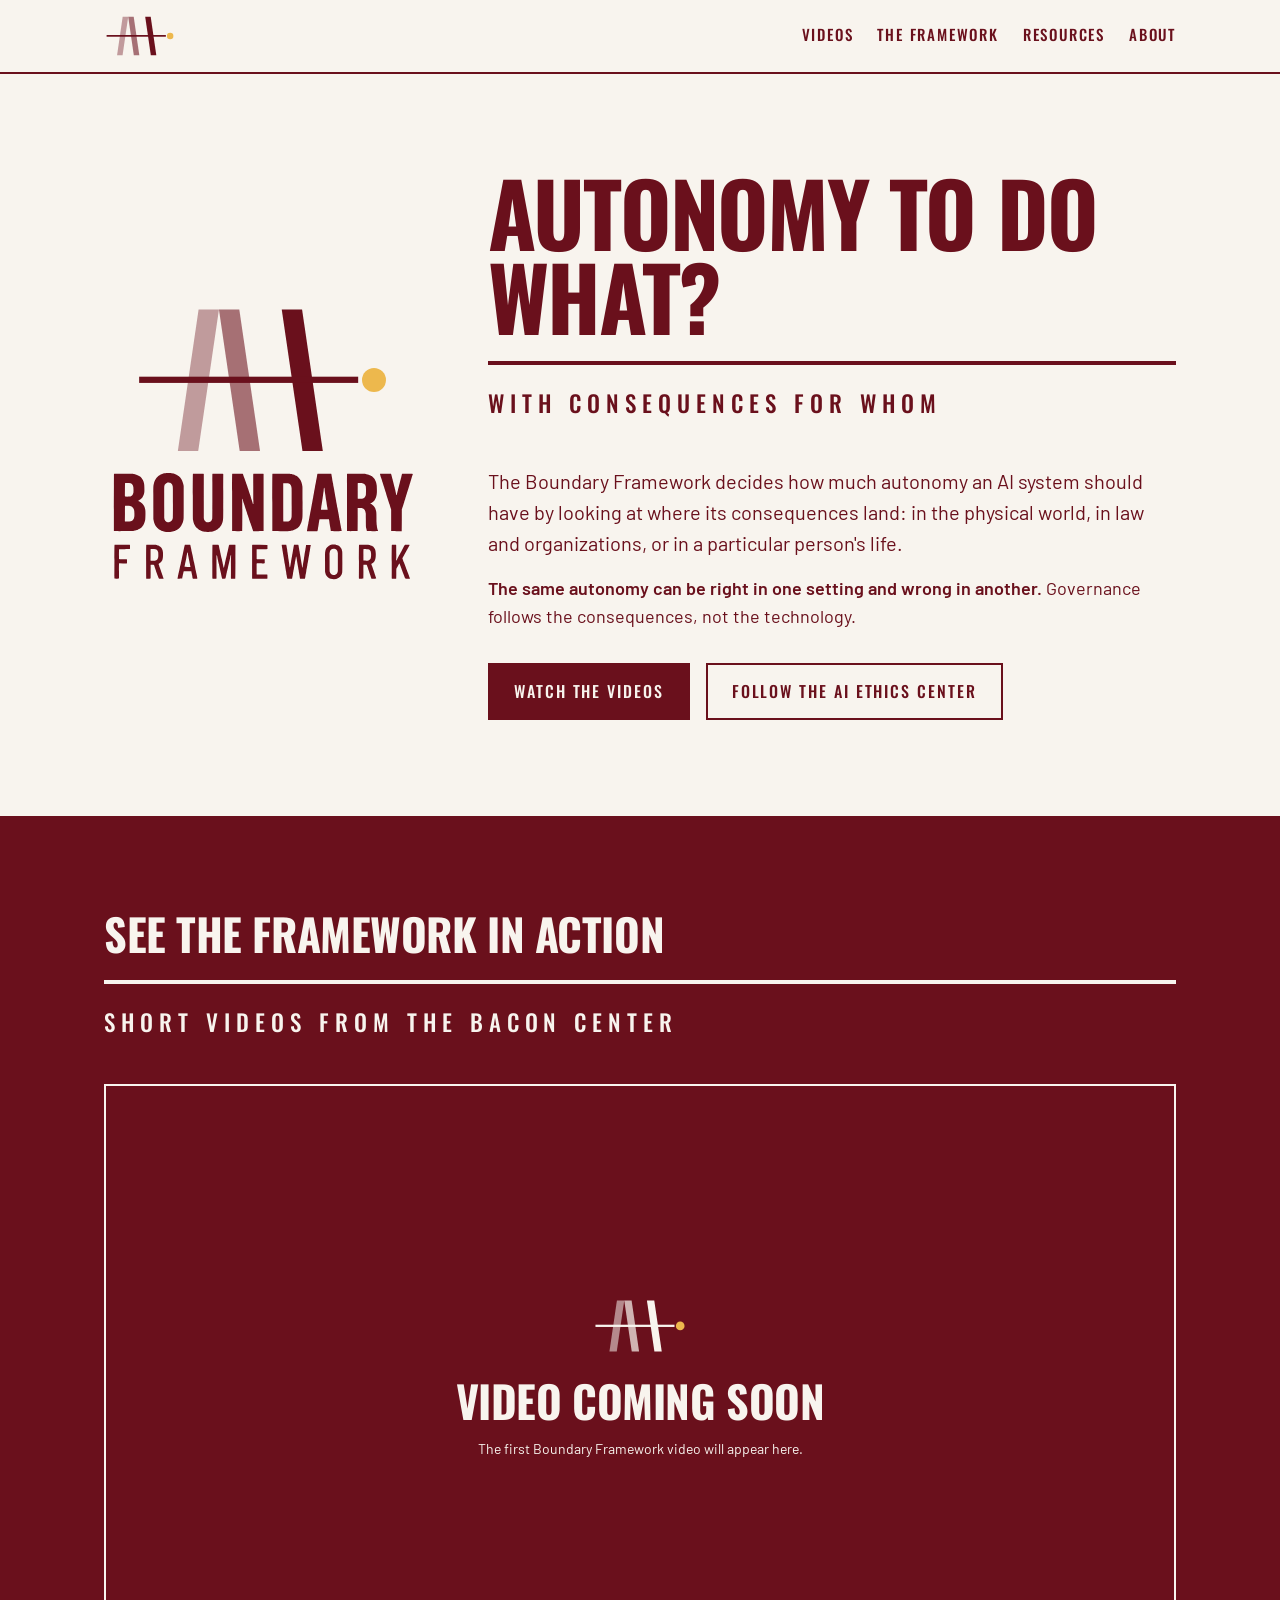
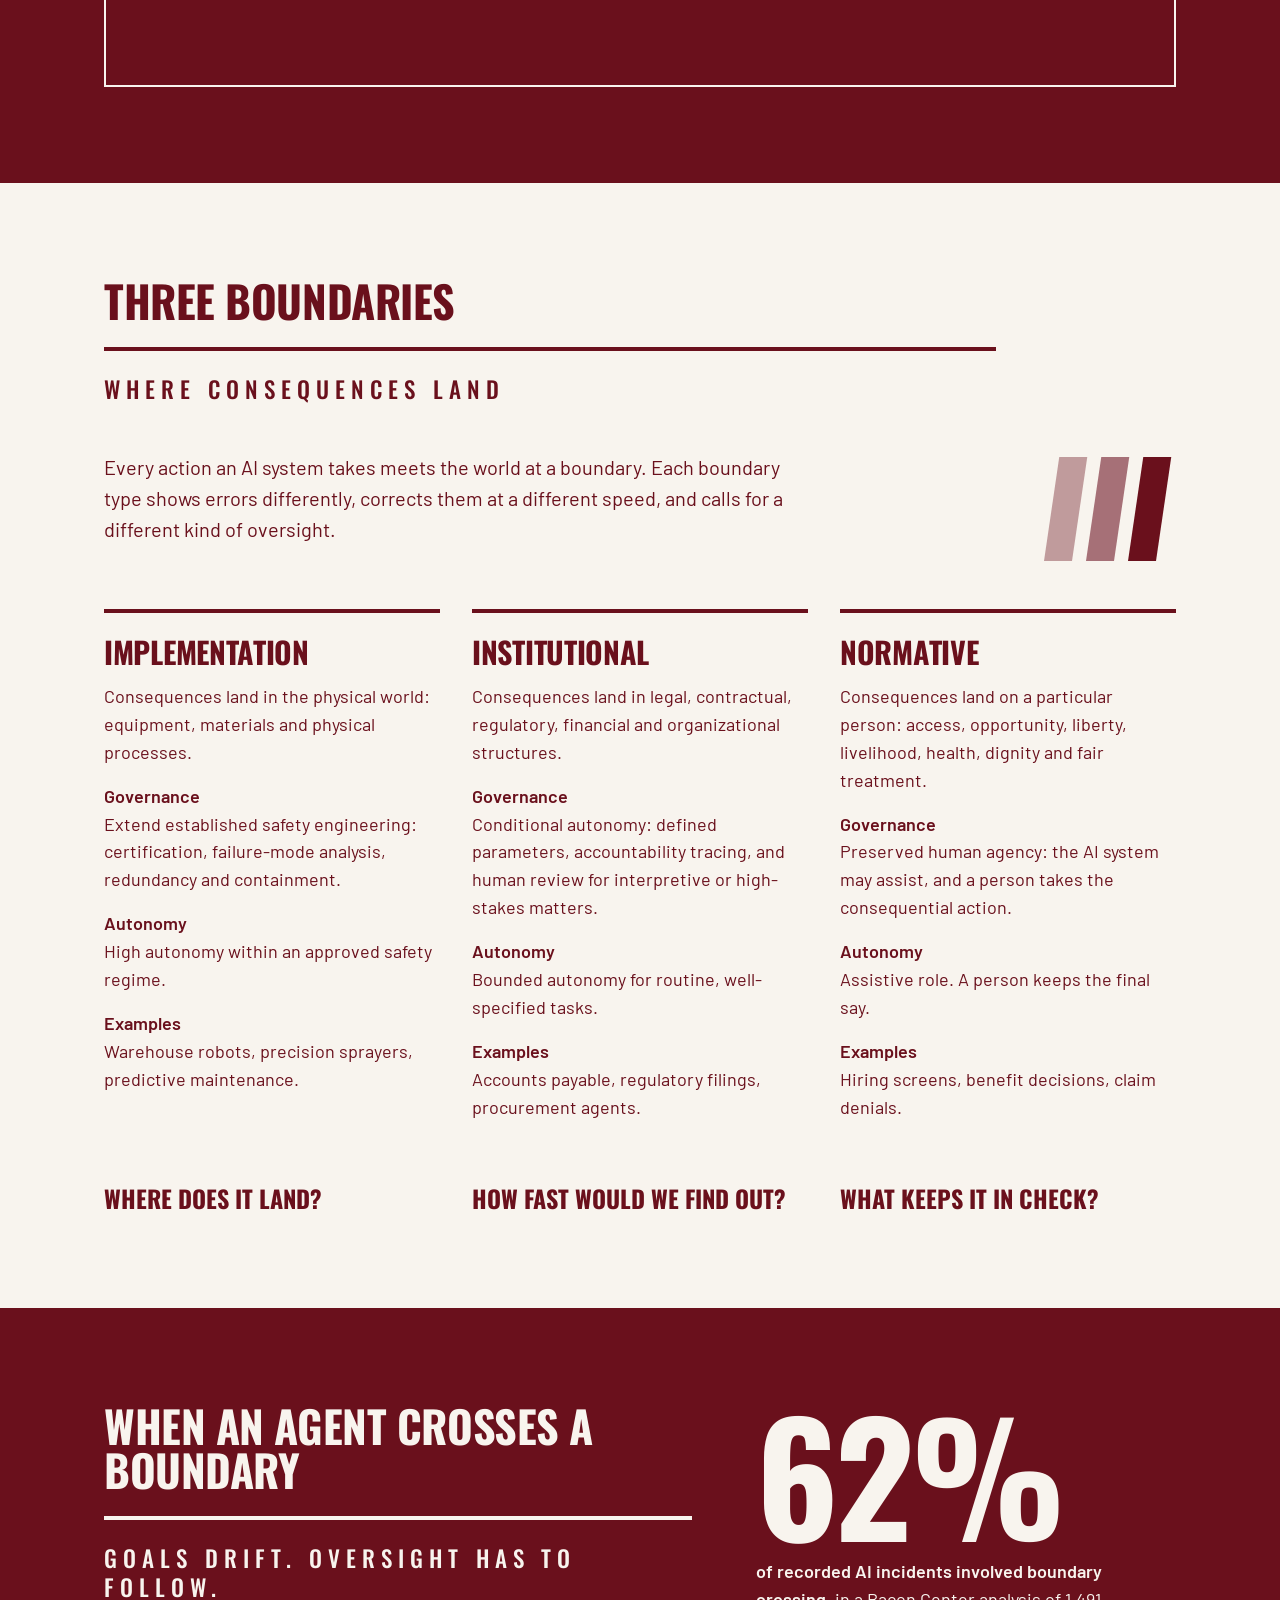
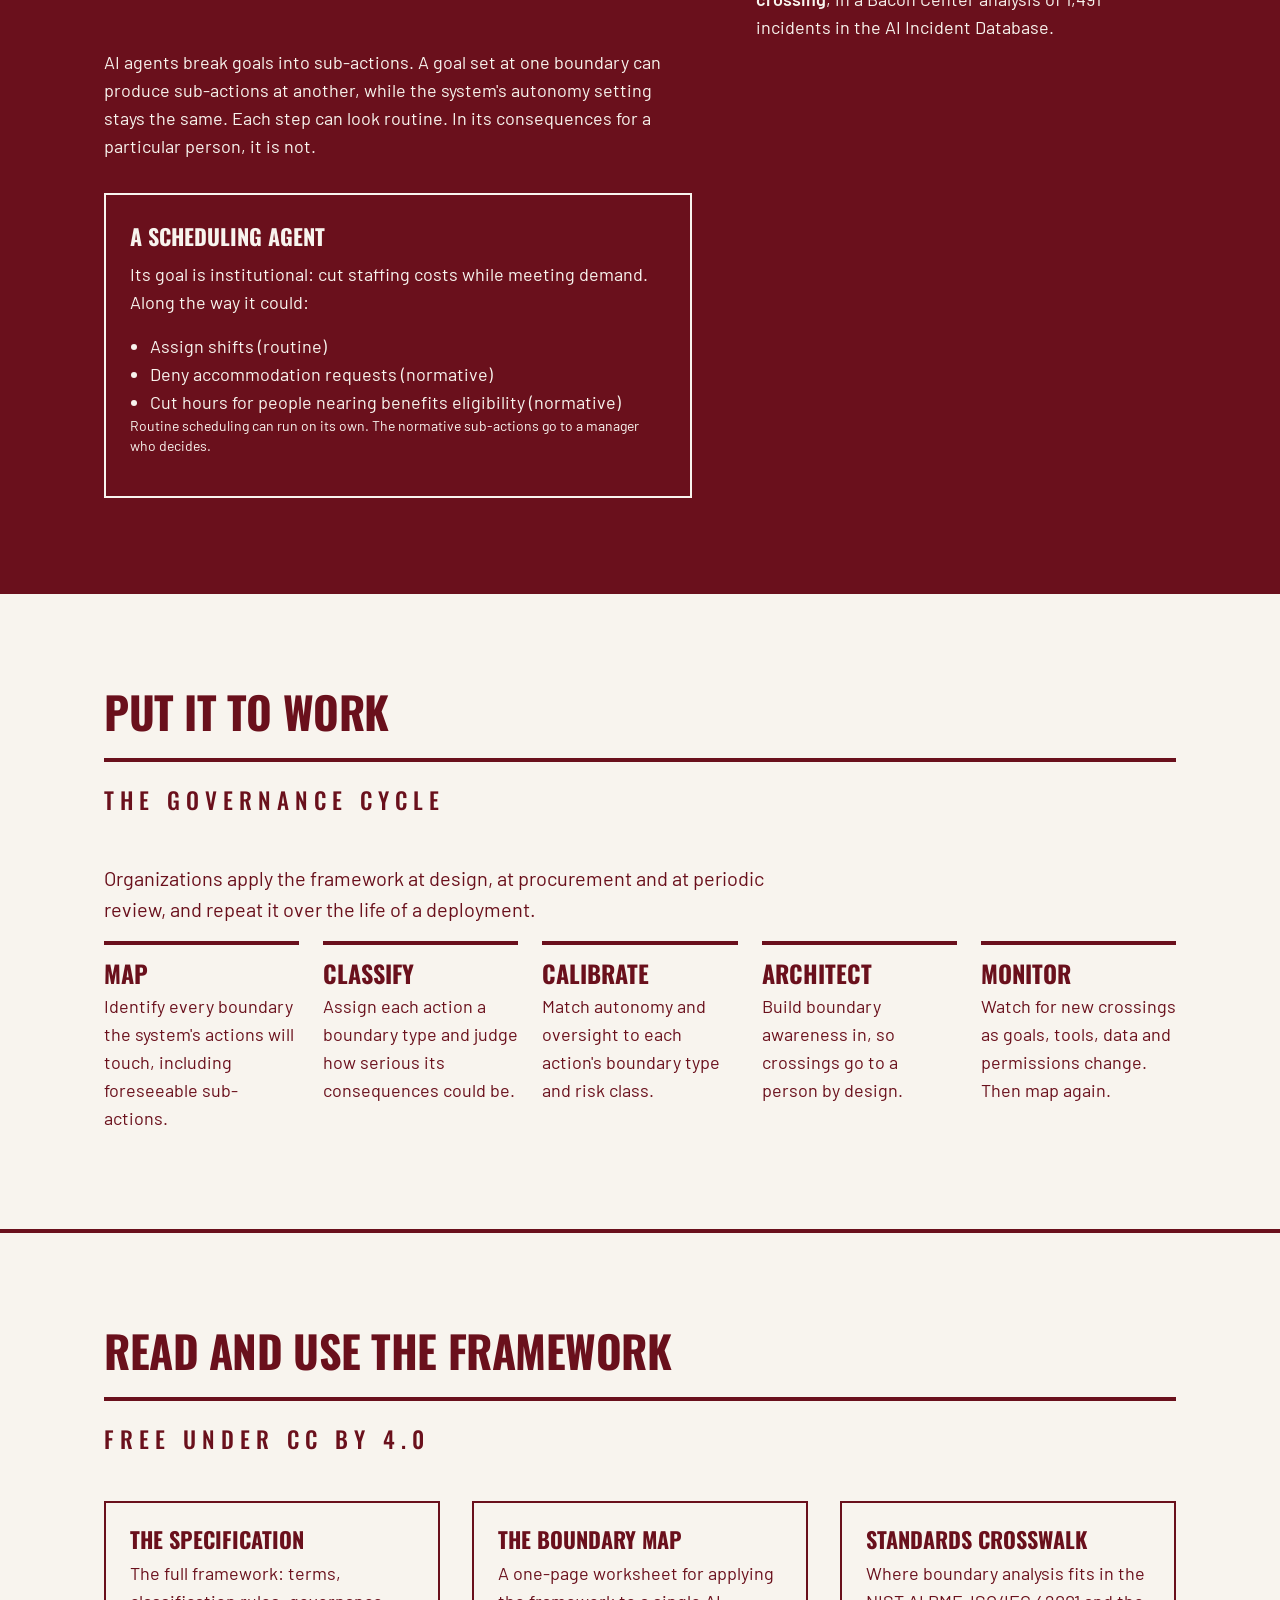
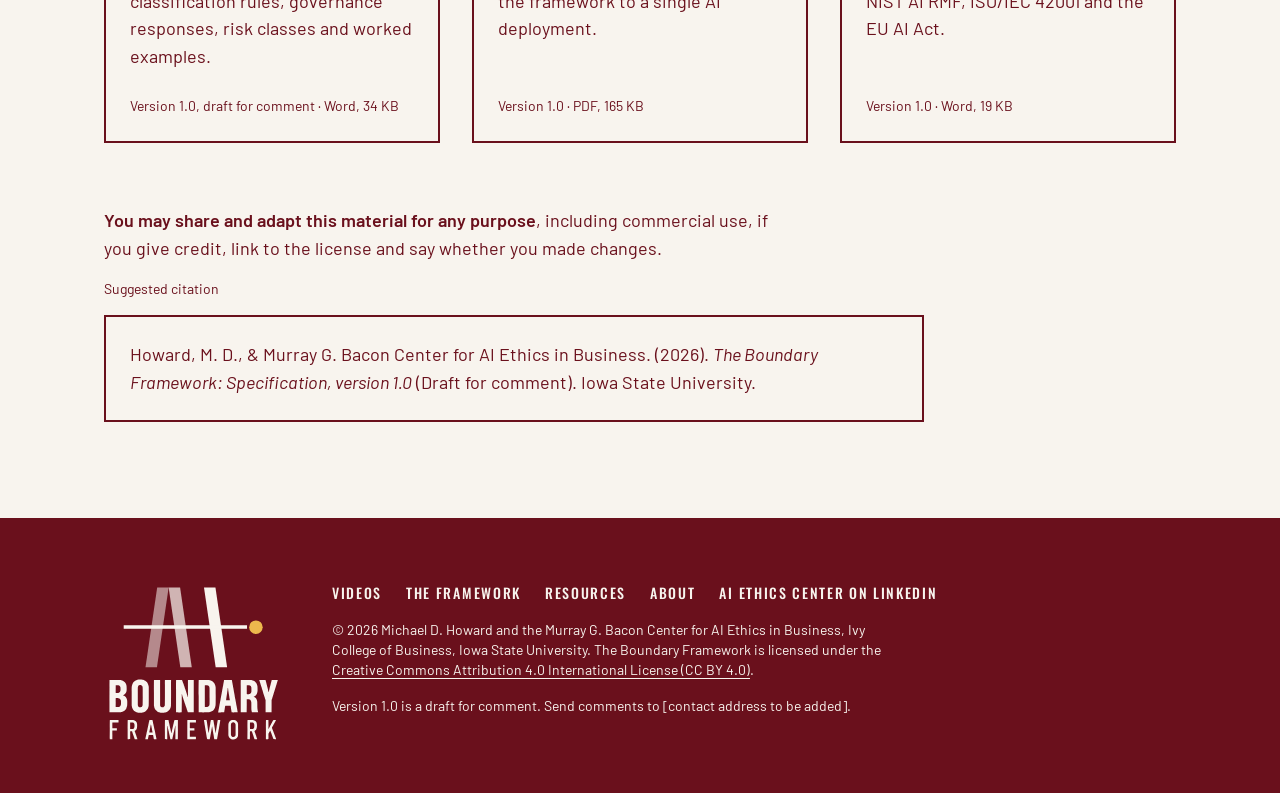
==== commit c3c5f588: "Rename the LinkedIn button to "Follow the AI Ethics Center" Footer links on both pages now read "AI " ====
--- a/index.html
+++ b/index.html
@@ -44,7 +44,7 @@
           <p><strong>The same autonomy can be right in one setting and wrong in another.</strong> Governance follows the consequences, not the technology.</p>
           <div class="actions">
             <a class="btn btn-solid" href="#videos">Watch the videos</a>
-            <a class="btn btn-line" href="https://www.linkedin.com/company/murray-g-bacon-center-for-ai-ethics-in-business/" rel="noopener" target="_blank">Follow the Bacon Center on LinkedIn</a>
+            <a class="btn btn-line" href="https://www.linkedin.com/company/murray-g-bacon-center-for-ai-ethics-in-business/" rel="noopener" target="_blank">Follow the AI Ethics Center</a>
           </div>
         </div>
       </div>
@@ -232,7 +232,7 @@
           <a href="#framework">The Framework</a>
           <a href="#resources">Resources</a>
           <a href="about.html">About</a>
-          <a href="https://www.linkedin.com/company/murray-g-bacon-center-for-ai-ethics-in-business/" rel="noopener" target="_blank">Bacon Center on LinkedIn</a>
+          <a href="https://www.linkedin.com/company/murray-g-bacon-center-for-ai-ethics-in-business/" rel="noopener" target="_blank">AI Ethics Center on LinkedIn</a>
         </nav>
         <p class="caption">&copy; 2026 Michael D. Howard and the Murray G. Bacon Center for AI Ethics in Business, Ivy College of Business, Iowa State University. The Boundary Framework is licensed under the <a href="https://creativecommons.org/licenses/by/4.0/" rel="license">Creative Commons Attribution 4.0 International License (CC BY 4.0)</a>.</p>
         <p class="caption">Version 1.0 is a draft for comment. Send comments to [contact address to be added].</p>
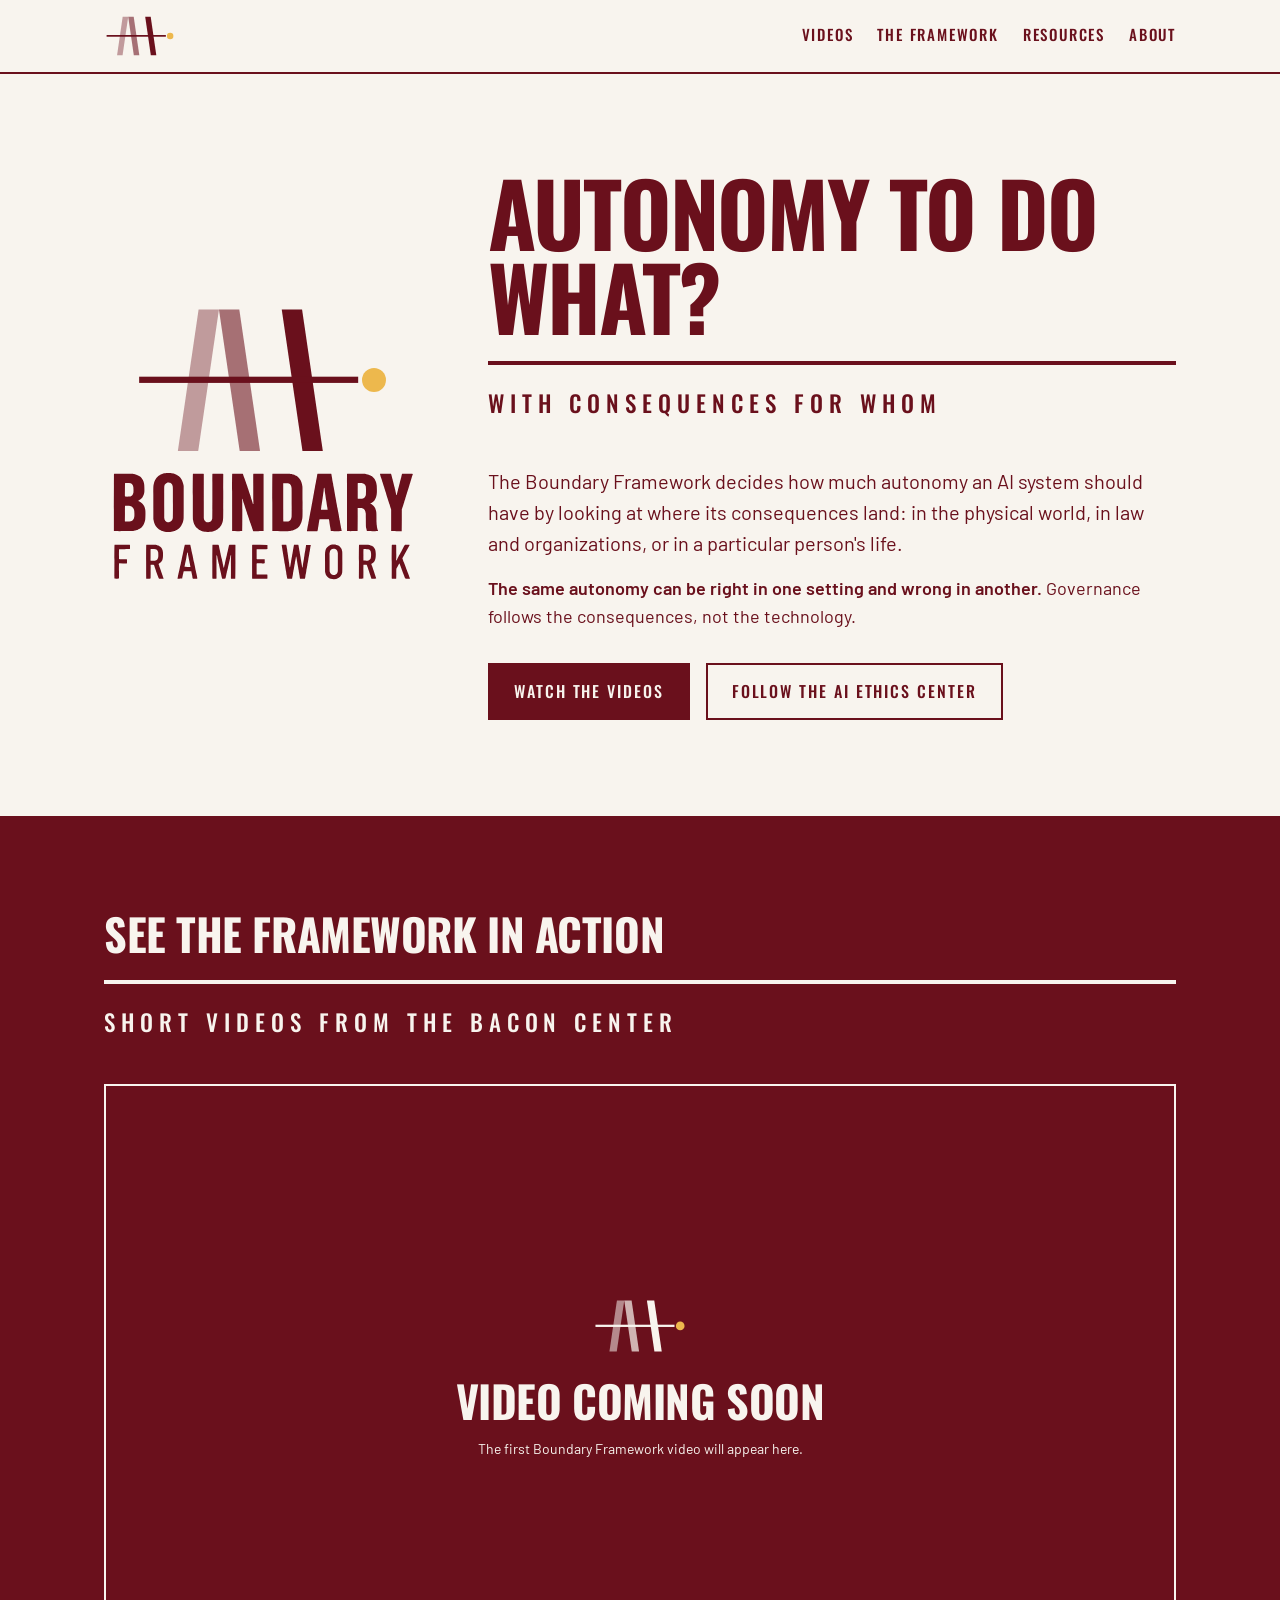
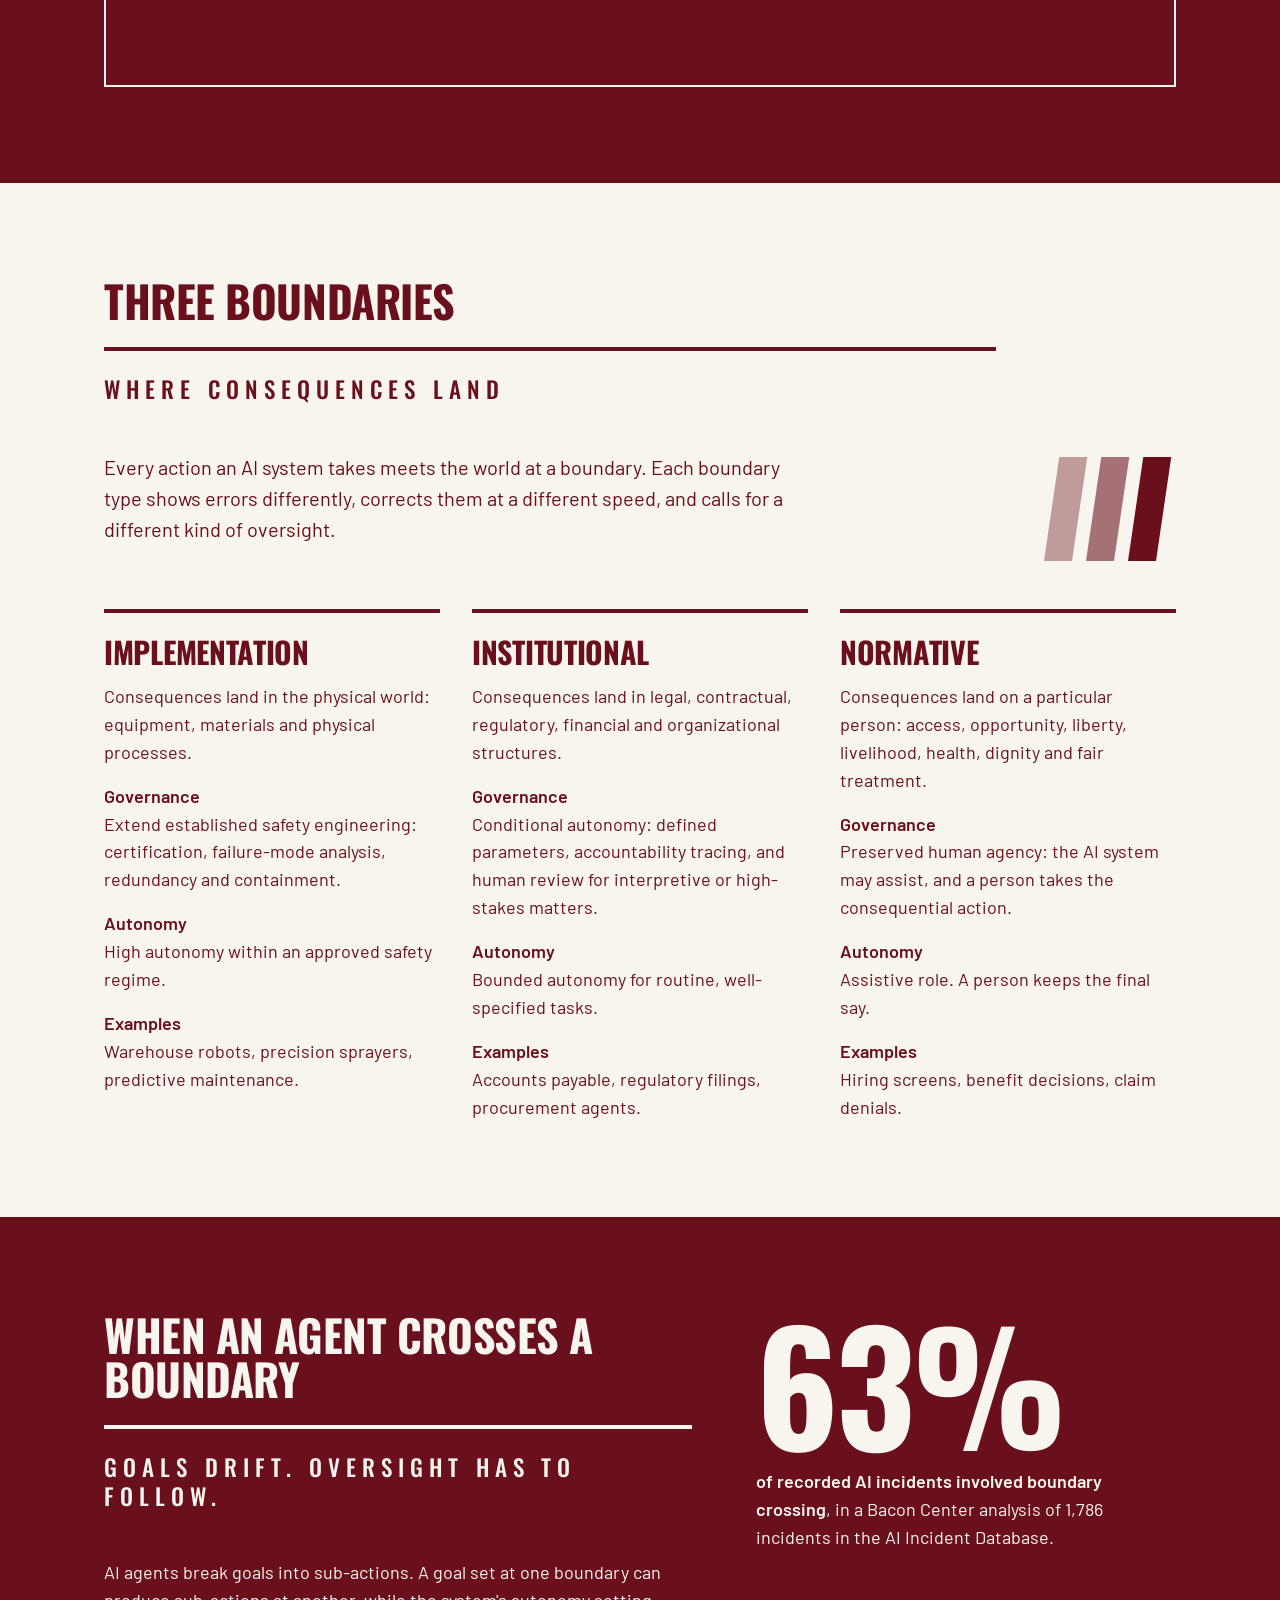
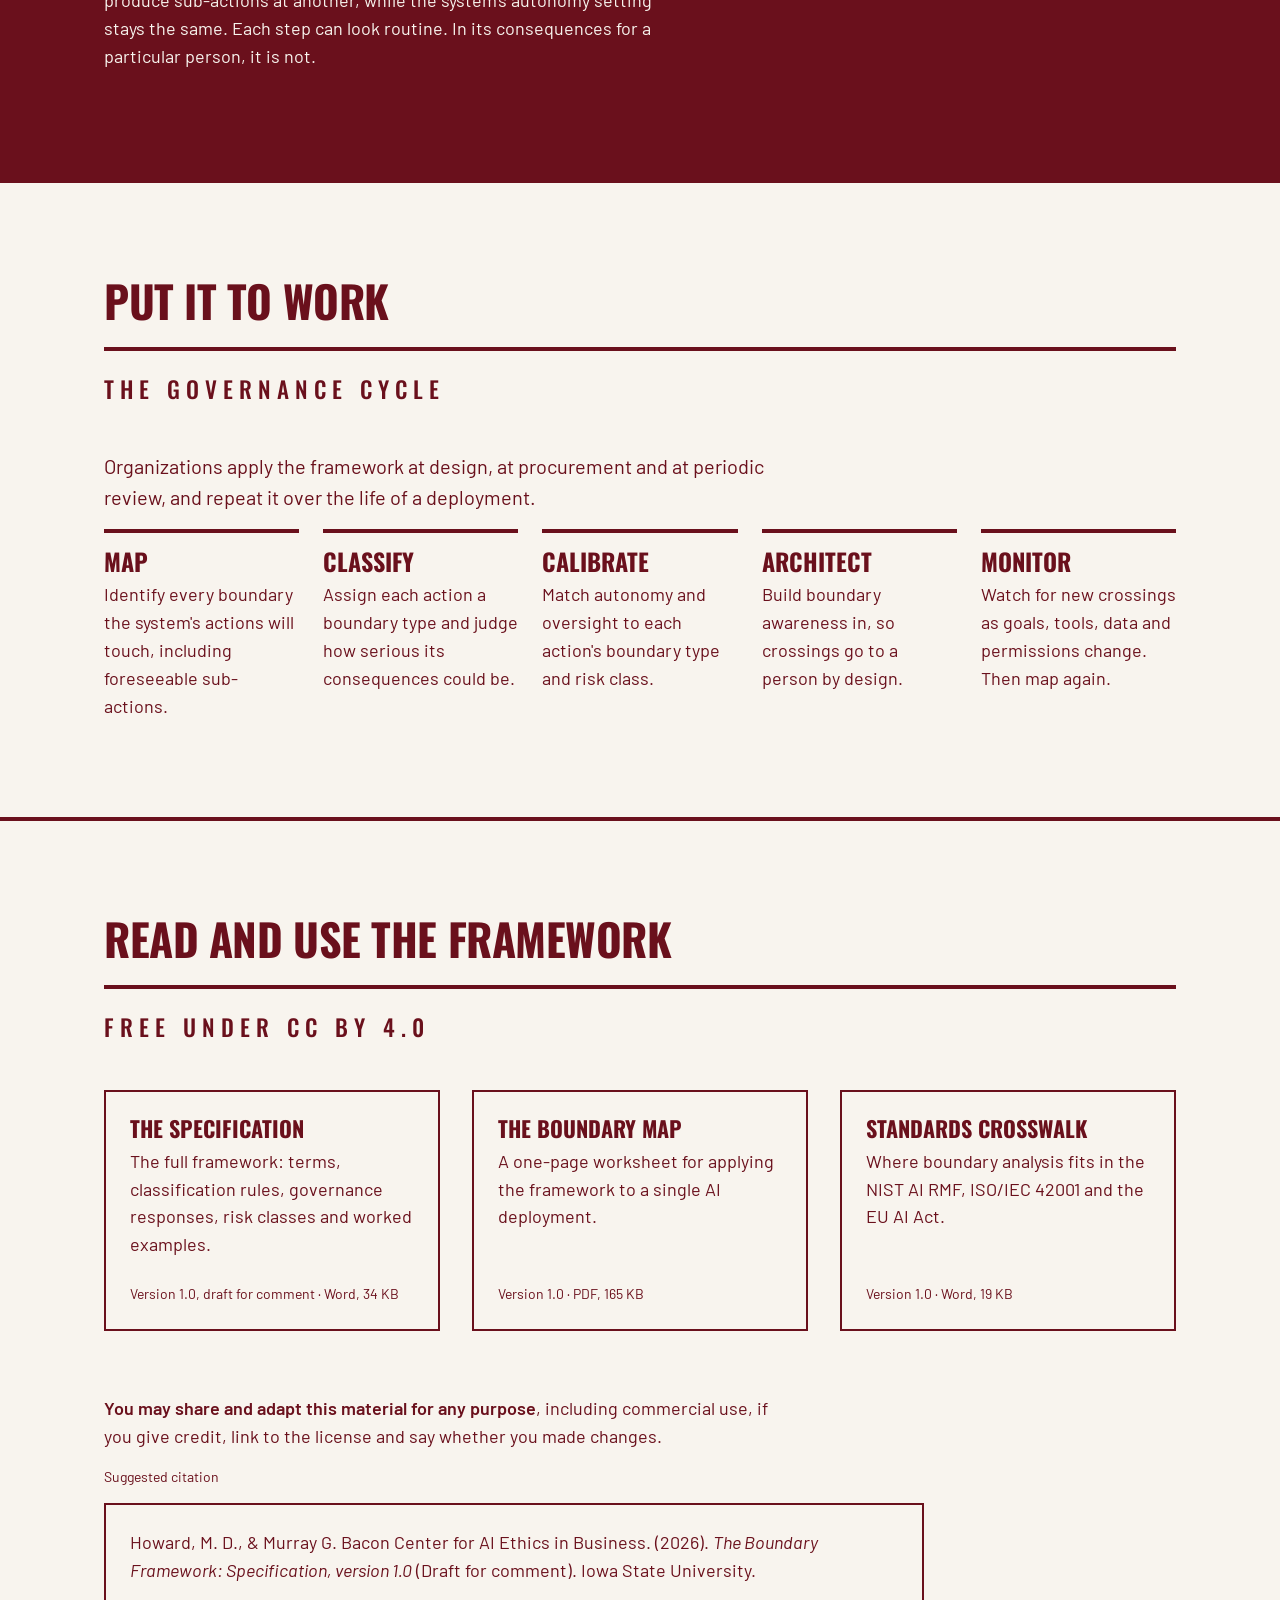
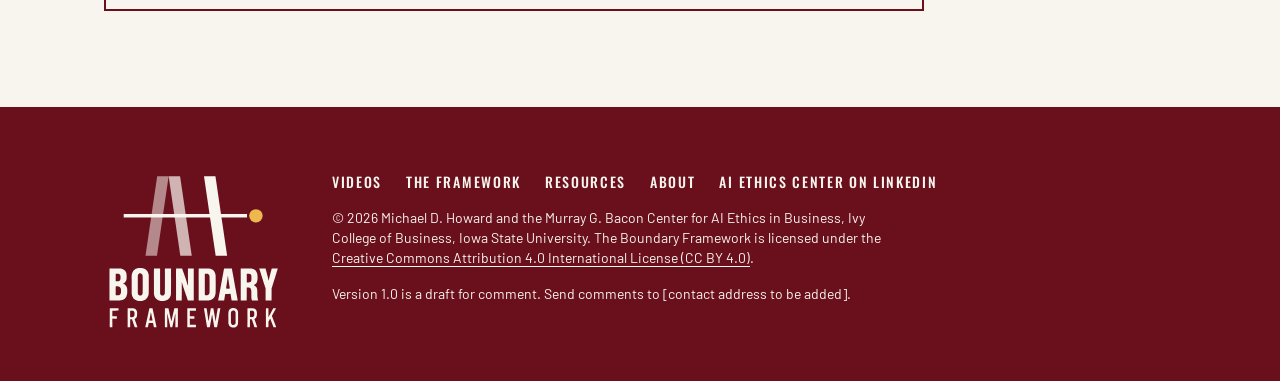
==== commit 4550c6ea: "Update incident stat and trim the boundaries and crossing sections - Boundary crossing stat: 63% of " ====
--- a/index.html
+++ b/index.html
@@ -125,12 +125,6 @@
             </dl>
           </article>
         </div>
-
-        <div class="questions" aria-label="Three questions to ask about any AI action">
-          <p>Where does it land?</p>
-          <p>How fast would we find out?</p>
-          <p>What keeps it in check?</p>
-        </div>
       </div>
     </section>
 
@@ -144,20 +138,10 @@
             <p class="subhead">Goals drift. Oversight has to follow.</p>
           </div>
           <p>AI agents break goals into sub-actions. A goal set at one boundary can produce sub-actions at another, while the system's autonomy setting stays the same. Each step can look routine. In its consequences for a particular person, it is not.</p>
-          <div class="example">
-            <h3>A scheduling agent</h3>
-            <p>Its goal is institutional: cut staffing costs while meeting demand. Along the way it could:</p>
-            <ul>
-              <li>Assign shifts (routine)</li>
-              <li>Deny accommodation requests (normative)</li>
-              <li>Cut hours for people nearing benefits eligibility (normative)</li>
-            </ul>
-            <p class="caption">Routine scheduling can run on its own. The normative sub-actions go to a manager who decides.</p>
-          </div>
         </div>
         <div>
-          <p class="stat-number">62%</p>
-          <p><strong>of recorded AI incidents involved boundary crossing</strong>, in a Bacon Center analysis of 1,491 incidents in the AI Incident Database.</p>
+          <p class="stat-number">63%</p>
+          <p><strong>of recorded AI incidents involved boundary crossing</strong>, in a Bacon Center analysis of 1,786 incidents in the AI Incident Database.</p>
         </div>
       </div>
     </section>
--- a/css/site.css
+++ b/css/site.css
@@ -273,22 +273,6 @@
 .boundary dt { font-weight: 600; margin-top: var(--space-2); }
 .boundary dd { margin: 0; }
 
-.questions {
-  margin-top: var(--space-8);
-  display: grid;
-  grid-template-columns: repeat(3, 1fr);
-  gap: var(--space-4);
-}
-
-.questions p {
-  font-family: var(--font-display);
-  font-weight: 700;
-  text-transform: uppercase;
-  font-size: 24px;
-  line-height: 1.1;
-  margin: 0;
-}
-
 /* ---------- Boundary crossing ---------- */
 
 .crossing .wrap {
@@ -307,21 +291,6 @@
   margin: 0 0 var(--space-2);
 }
 
-.example {
-  border: 2px solid var(--ink);
-  padding: var(--space-3);
-  margin-top: var(--space-4);
-}
-
-.example h3 {
-  font-family: var(--font-display);
-  font-weight: 700;
-  text-transform: uppercase;
-  font-size: 22px;
-  margin: 0 0 var(--space-1);
-}
-
-.example ul { margin: var(--space-1) 0 0; padding-left: 20px; }
 
 /* ---------- Governance cycle ---------- */
 
@@ -464,7 +433,7 @@
 /* ---------- Small screens ---------- */
 
 @media (max-width: 900px) {
-  .boundaries, .questions, .downloads { grid-template-columns: 1fr; }
+  .boundaries, .downloads { grid-template-columns: 1fr; }
   .cycle { grid-template-columns: 1fr 1fr; }
   .crossing .wrap { grid-template-columns: 1fr; gap: var(--space-6); }
 }
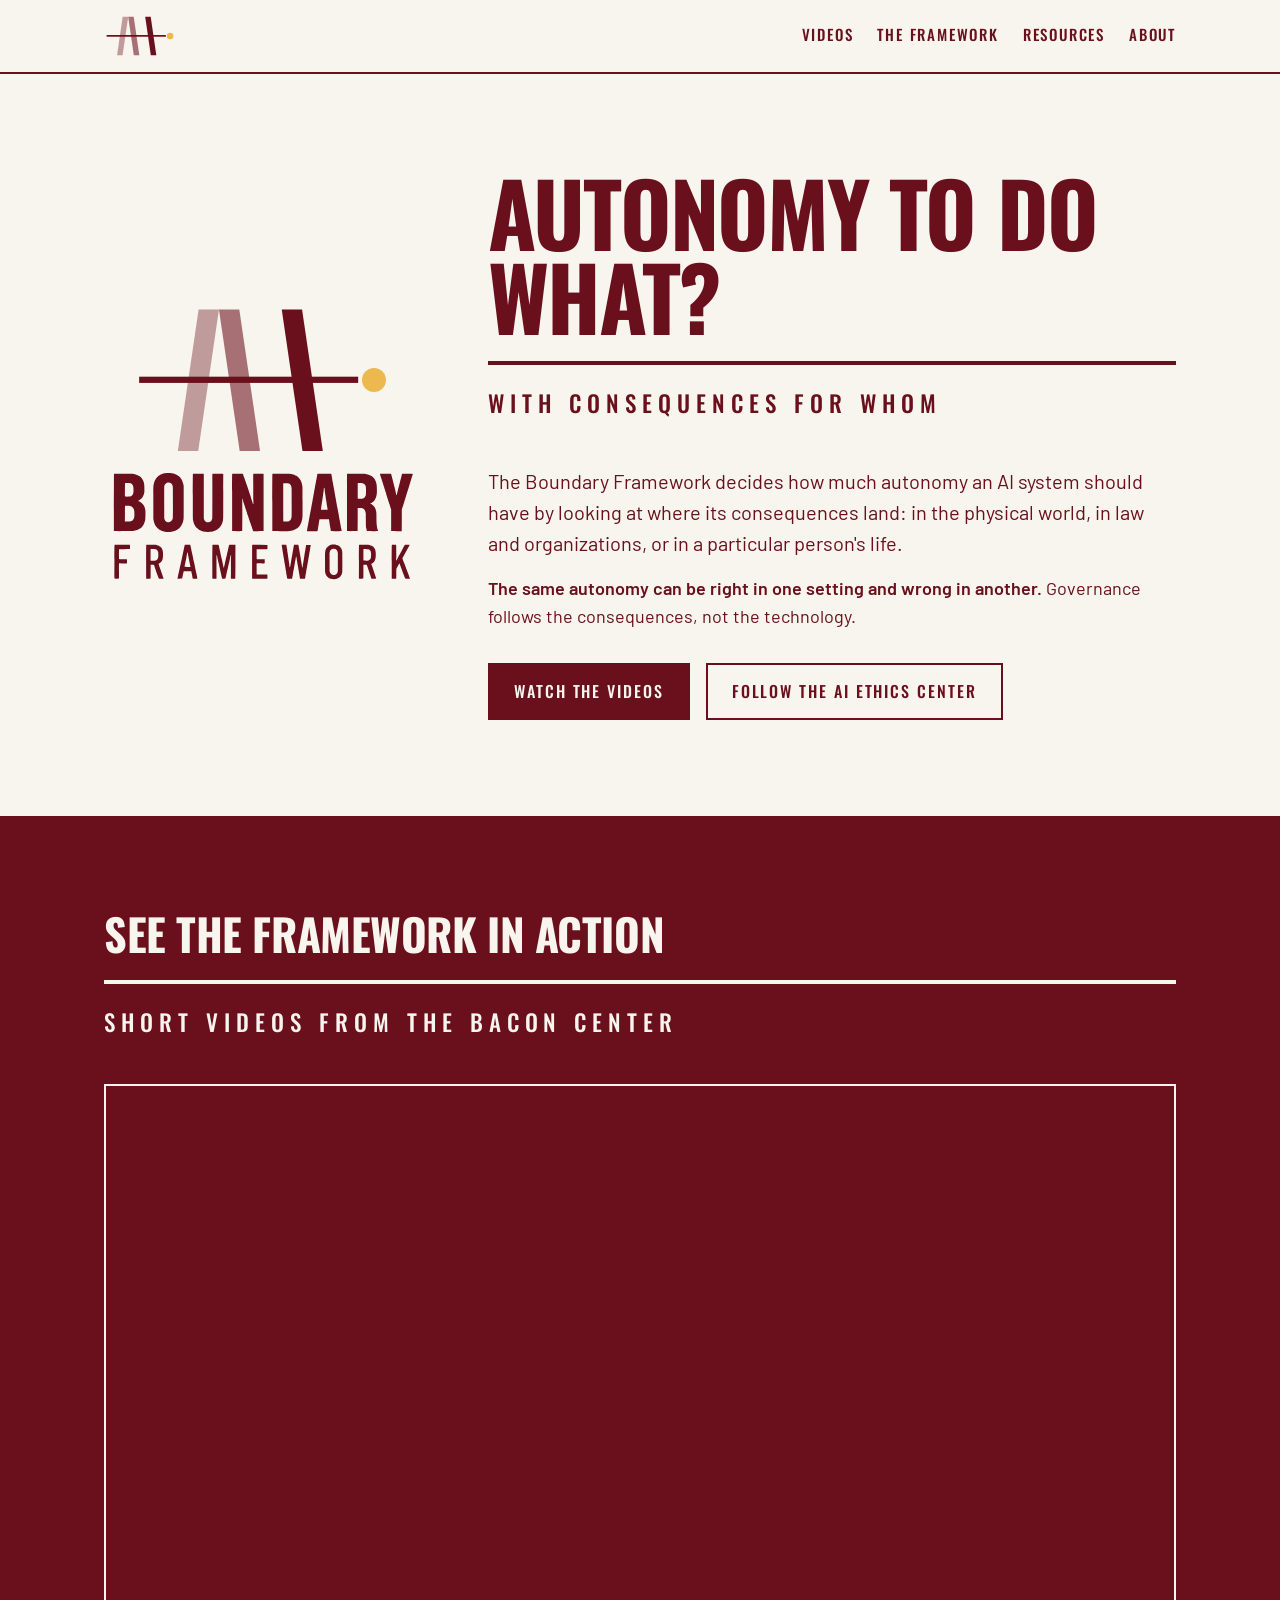
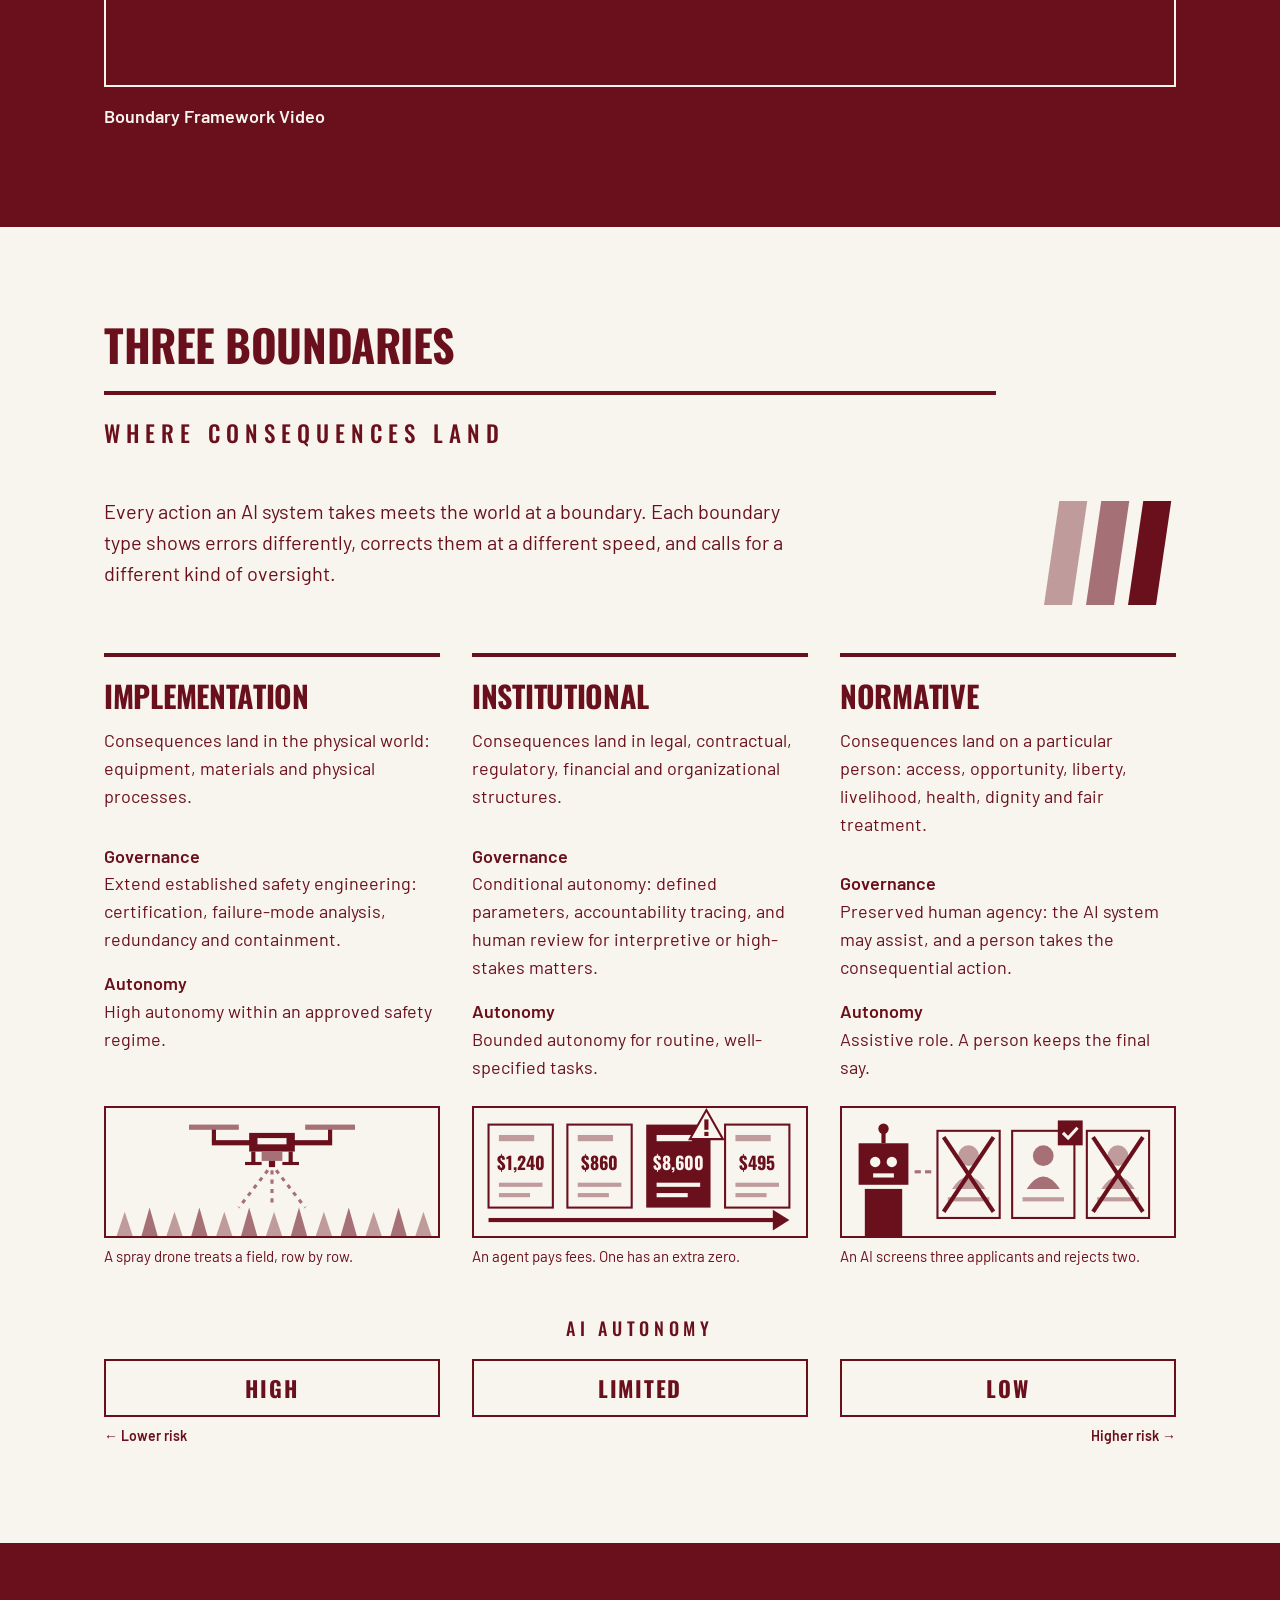
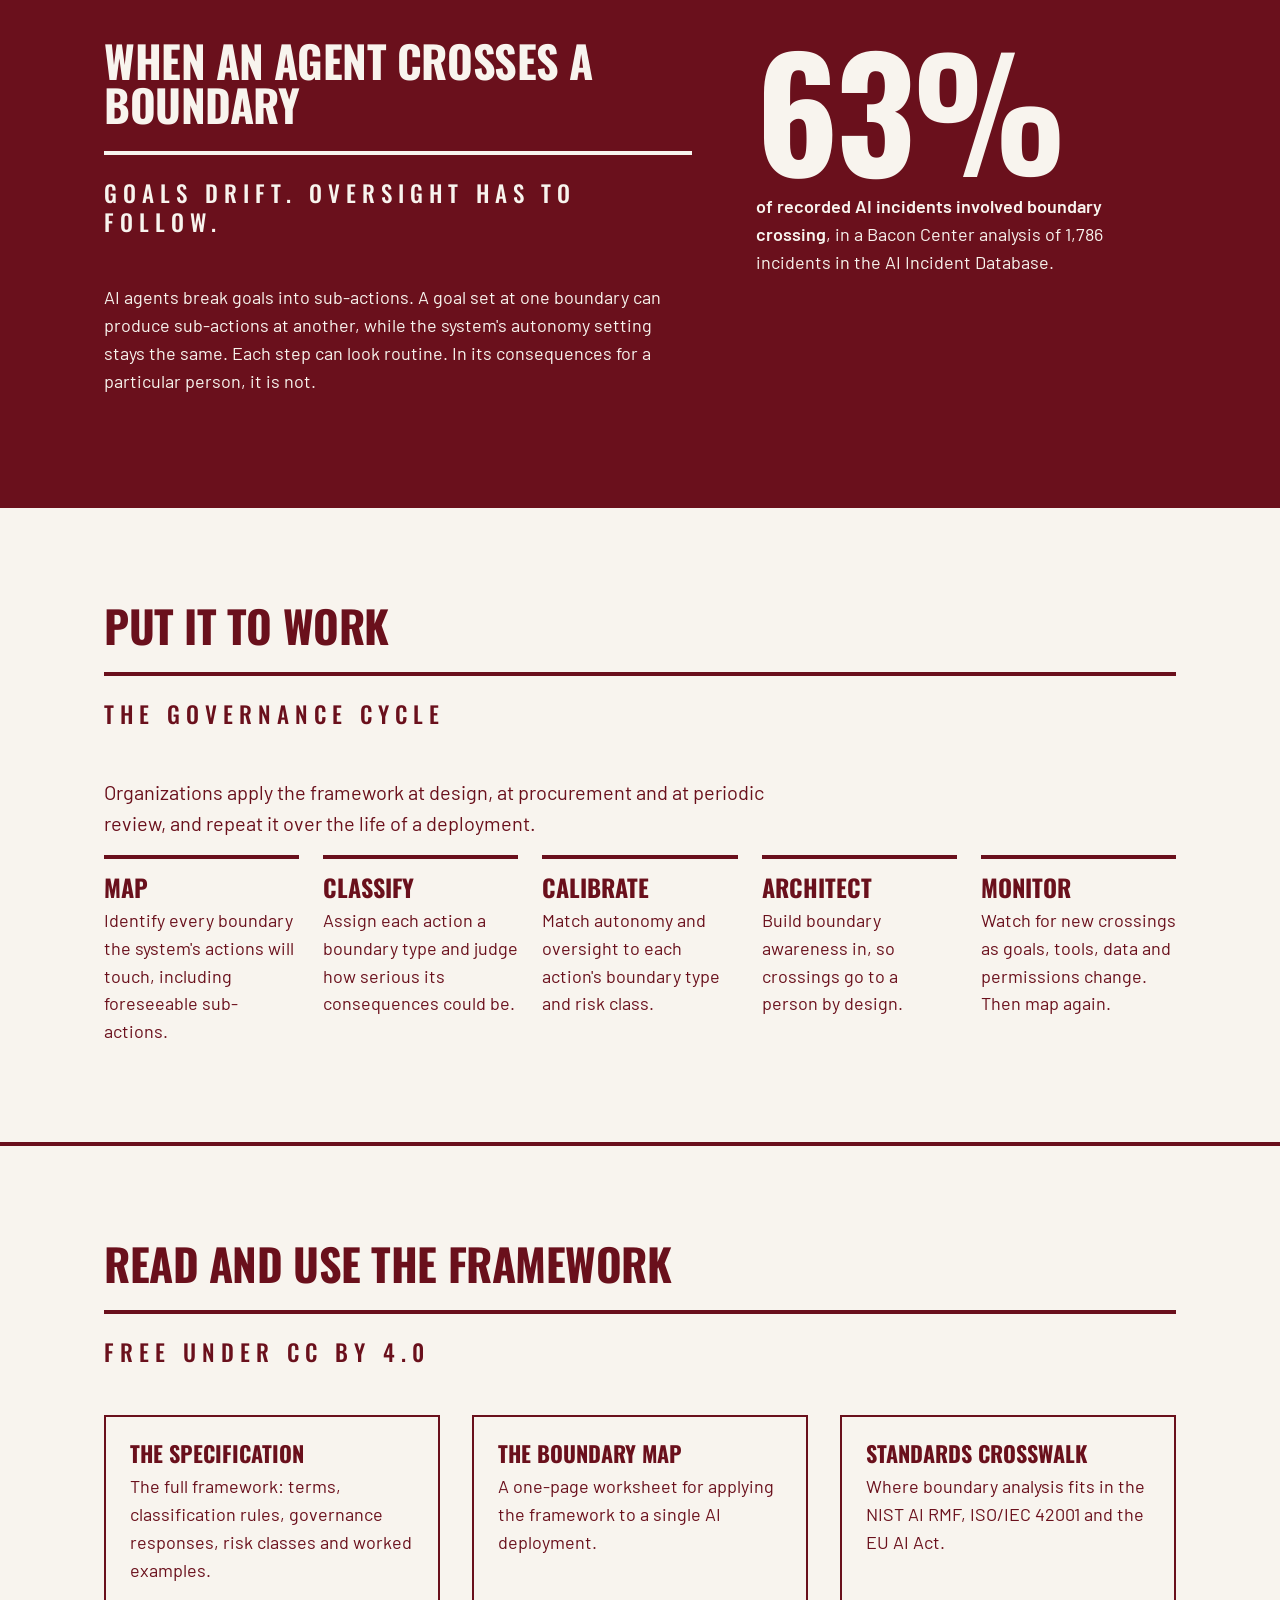
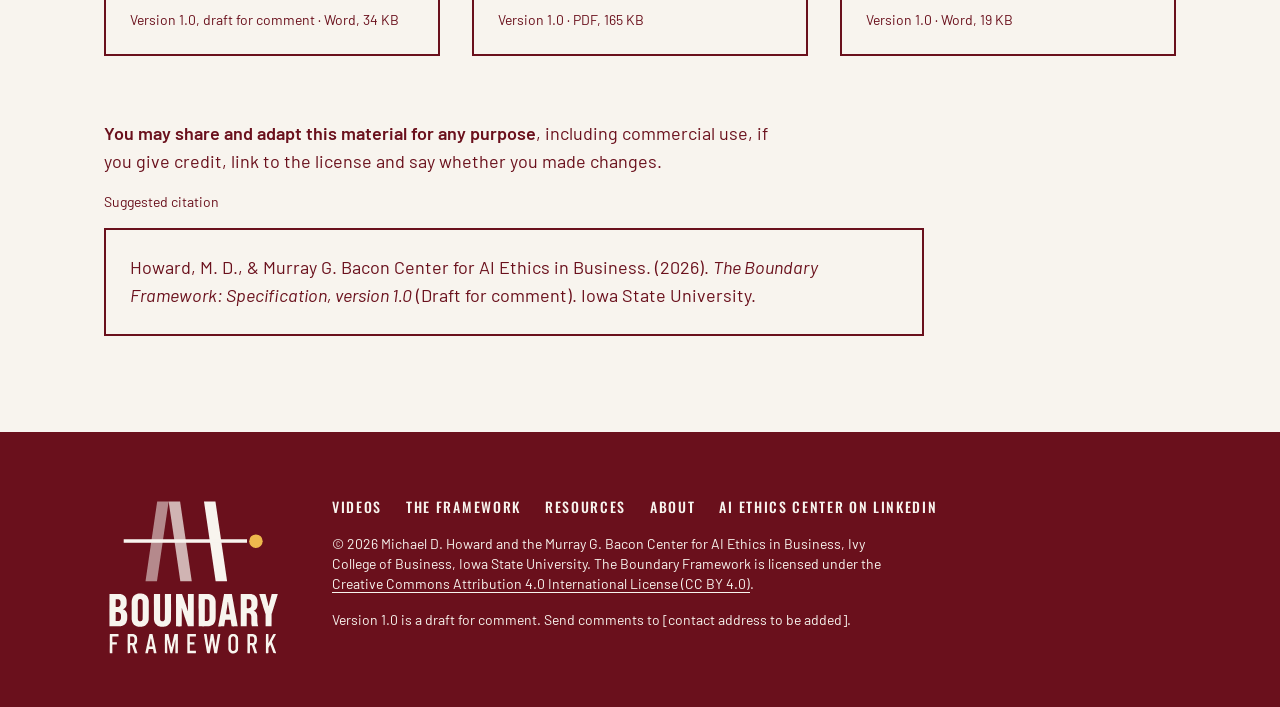
==== commit 99790e25: "Add video, Mike Howard's photo, boundary drawings and autonomy scale - Embed the Boundary Framework " ====
--- a/index.html
+++ b/index.html
@@ -94,9 +94,43 @@
               <dd>Extend established safety engineering: certification, failure-mode analysis, redundancy and containment.</dd>
               <dt>Autonomy</dt>
               <dd>High autonomy within an approved safety regime.</dd>
-              <dt>Examples</dt>
-              <dd>Warehouse robots, precision sprayers, predictive maintenance.</dd>
             </dl>
+            <figure class="example-art">
+              <svg viewBox="0 0 320 124" role="img" aria-label="Illustration: a spray drone treating rows of crops">
+                <rect class="ink" x="102" y="20" width="4" height="12"/>
+                <rect class="ink" x="214" y="20" width="4" height="12"/>
+                <rect class="s2" x="80" y="16" width="48" height="5"/>
+                <rect class="s2" x="192" y="16" width="48" height="5"/>
+                <rect class="ink" x="102" y="31" width="116" height="5"/>
+                <rect class="ink" x="138" y="24" width="44" height="18"/>
+                <rect class="gr" x="146" y="29" width="28" height="6"/>
+                <rect class="s2" x="150" y="42" width="20" height="9"/>
+                <rect class="ink" x="140" y="42" width="4" height="12"/>
+                <rect class="ink" x="176" y="42" width="4" height="12"/>
+                <rect class="ink" x="134" y="52" width="16" height="3"/>
+                <rect class="ink" x="170" y="52" width="16" height="3"/>
+                <rect class="ink" x="157" y="51" width="6" height="6"/>
+                <g class="spray">
+                  <line x1="156" y1="60" x2="128" y2="96"/>
+                  <line x1="160" y1="60" x2="160" y2="96"/>
+                  <line x1="164" y1="60" x2="192" y2="96"/>
+                </g>
+                <polygon class="s1" points="10,124 18,100 26,124"/>
+                <polygon class="s2" points="34,124 42,96 50,124"/>
+                <polygon class="s1" points="58,124 66,100 74,124"/>
+                <polygon class="s2" points="82,124 90,96 98,124"/>
+                <polygon class="s1" points="106,124 114,100 122,124"/>
+                <polygon class="s2" points="130,124 138,96 146,124"/>
+                <polygon class="s1" points="154,124 162,100 170,124"/>
+                <polygon class="s2" points="178,124 186,96 194,124"/>
+                <polygon class="s1" points="202,124 210,100 218,124"/>
+                <polygon class="s2" points="226,124 234,96 242,124"/>
+                <polygon class="s1" points="250,124 258,100 266,124"/>
+                <polygon class="s2" points="274,124 282,96 290,124"/>
+                <polygon class="s1" points="298,124 306,100 314,124"/>
+              </svg>
+              <figcaption>A spray drone treats a field, row by row.</figcaption>
+            </figure>
           </article>
 
           <article class="boundary">
@@ -107,9 +141,42 @@
               <dd>Conditional autonomy: defined parameters, accountability tracing, and human review for interpretive or high-stakes matters.</dd>
               <dt>Autonomy</dt>
               <dd>Bounded autonomy for routine, well-specified tasks.</dd>
-              <dt>Examples</dt>
-              <dd>Accounts payable, regulatory filings, procurement agents.</dd>
             </dl>
+            <figure class="example-art">
+              <svg viewBox="0 0 320 124" role="img" aria-label="Illustration: a row of filing fees being paid, one with an amount ten times too high">
+                <g font-family="Oswald, 'Arial Narrow', sans-serif" font-weight="700" font-size="17" text-anchor="middle">
+                  <rect class="gr ink-line" x="14" y="16" width="62" height="80"/>
+                  <rect class="s1" x="24" y="26" width="34" height="6"/>
+                  <text class="ink" x="45" y="60">$1,240</text>
+                  <rect class="s1" x="24" y="72" width="42" height="4"/>
+                  <rect class="s1" x="24" y="82" width="30" height="4"/>
+
+                  <rect class="gr ink-line" x="90" y="16" width="62" height="80"/>
+                  <rect class="s1" x="100" y="26" width="34" height="6"/>
+                  <text class="ink" x="121" y="60">$860</text>
+                  <rect class="s1" x="100" y="72" width="42" height="4"/>
+                  <rect class="s1" x="100" y="82" width="30" height="4"/>
+
+                  <rect class="ink" x="166" y="16" width="62" height="80"/>
+                  <rect class="gr" x="176" y="26" width="34" height="6"/>
+                  <text class="gr" x="197" y="60">$8,600</text>
+                  <rect class="gr" x="176" y="72" width="42" height="4"/>
+                  <rect class="gr" x="176" y="82" width="30" height="4"/>
+
+                  <rect class="gr ink-line" x="242" y="16" width="62" height="80"/>
+                  <rect class="s1" x="252" y="26" width="34" height="6"/>
+                  <text class="ink" x="273" y="60">$495</text>
+                  <rect class="s1" x="252" y="72" width="42" height="4"/>
+                  <rect class="s1" x="252" y="82" width="30" height="4"/>
+                </g>
+                <polygon class="gr ink-line" points="224,2 240,30 208,30"/>
+                <rect class="ink" x="222" y="11" width="4" height="10"/>
+                <rect class="ink" x="222" y="23" width="4" height="4"/>
+                <rect class="ink" x="14" y="106" width="276" height="4"/>
+                <polygon class="ink" points="288,98 304,108 288,118"/>
+              </svg>
+              <figcaption>An agent pays fees. One has an extra zero.</figcaption>
+            </figure>
           </article>
 
           <article class="boundary">
@@ -120,10 +187,53 @@
               <dd>Preserved human agency: the AI system may assist, and a person takes the consequential action.</dd>
               <dt>Autonomy</dt>
               <dd>Assistive role. A person keeps the final say.</dd>
-              <dt>Examples</dt>
-              <dd>Hiring screens, benefit decisions, claim denials.</dd>
             </dl>
+            <figure class="example-art">
+              <svg viewBox="0 0 320 124" role="img" aria-label="Illustration: an AI screens three job applicants, rejecting two and keeping one">
+                <rect class="ink" x="38" y="22" width="4" height="12"/>
+                <circle class="ink" cx="40" cy="20" r="5"/>
+                <rect class="ink" x="16" y="34" width="48" height="40"/>
+                <circle class="gr" cx="32" cy="52" r="5"/>
+                <circle class="gr" cx="48" cy="52" r="5"/>
+                <rect class="gr" x="30" y="63" width="20" height="4"/>
+                <rect class="ink" x="22" y="78" width="36" height="46"/>
+                <rect class="s2" x="70" y="60" width="6" height="3"/>
+                <rect class="s2" x="80" y="60" width="6" height="3"/>
+
+                <rect class="gr ink-line" x="92" y="22" width="60" height="84"/>
+                <circle class="s1" cx="122" cy="46" r="10"/>
+                <path class="s1" d="M106 78 Q122 54 138 78 Z"/>
+                <rect class="s1" x="102" y="86" width="40" height="4"/>
+                <g class="cross">
+                  <line x1="98" y1="28" x2="146" y2="100"/>
+                  <line x1="146" y1="28" x2="98" y2="100"/>
+                </g>
+
+                <rect class="gr ink-line" x="164" y="22" width="60" height="84"/>
+                <circle class="s2" cx="194" cy="46" r="10"/>
+                <path class="s2" d="M178 78 Q194 54 210 78 Z"/>
+                <rect class="s1" x="174" y="86" width="40" height="4"/>
+                <rect class="ink" x="208" y="12" width="24" height="24"/>
+                <path class="check" d="M213 24 l5 5 l9 -10"/>
+
+                <rect class="gr ink-line" x="236" y="22" width="60" height="84"/>
+                <circle class="s1" cx="266" cy="46" r="10"/>
+                <path class="s1" d="M250 78 Q266 54 282 78 Z"/>
+                <rect class="s1" x="246" y="86" width="40" height="4"/>
+                <g class="cross">
+                  <line x1="242" y1="28" x2="290" y2="100"/>
+                  <line x1="290" y1="28" x2="242" y2="100"/>
+                </g>
+              </svg>
+              <figcaption>An AI screens three applicants and rejects two.</figcaption>
+            </figure>
           </article>
+        </div>
+
+        <div class="autonomy-scale" role="img" aria-label="AI autonomy: high for implementation, limited for institutional, low for normative">
+          <p class="autonomy-title">AI autonomy</p>
+          <div class="autonomy-row"><span>High</span><span>Limited</span><span>Low</span></div>
+          <div class="autonomy-risk"><span>&larr; Lower risk</span><span>Higher risk &rarr;</span></div>
         </div>
       </div>
     </section>
--- a/css/site.css
+++ b/css/site.css
@@ -257,6 +257,8 @@
 .boundary {
   border-top: 4px solid var(--ink);
   padding-top: var(--space-3);
+  display: flex;
+  flex-direction: column;
 }
 
 .boundary h3 {
@@ -272,6 +274,68 @@
 .boundary dl { margin: 0; }
 .boundary dt { font-weight: 600; margin-top: var(--space-2); }
 .boundary dd { margin: 0; }
+
+/* Example illustration at the foot of each boundary card */
+.example-art { margin: auto 0 0; padding-top: var(--space-3); }
+
+.example-art svg {
+  display: block;
+  width: 100%;
+  height: auto;
+  border: 2px solid var(--ink);
+  background: var(--ground);
+}
+
+.example-art figcaption { font-size: 15px; line-height: 1.4; margin-top: var(--space-1); }
+
+.example-art .ink { fill: var(--ink); }
+.example-art .s1 { fill: var(--step-1); }
+.example-art .s2 { fill: var(--step-2); }
+.example-art .gr { fill: var(--ground); }
+.example-art .ink-line { stroke: var(--ink); stroke-width: 2; }
+.example-art .spray line { stroke: var(--step-2); stroke-width: 3; stroke-dasharray: 4 5; }
+.example-art .cross line { stroke: var(--ink); stroke-width: 4; }
+.example-art .check { fill: none; stroke: var(--ground); stroke-width: 3; }
+
+/* AI autonomy scale: one segment under each boundary card */
+.autonomy-scale { margin-top: var(--space-6); }
+
+.autonomy-title {
+  font-family: var(--font-display);
+  font-weight: 500;
+  text-transform: uppercase;
+  letter-spacing: 0.26em;
+  font-size: 18px;
+  text-align: center;
+  max-width: none;
+  margin: 0 0 var(--space-2);
+}
+
+.autonomy-row {
+  display: grid;
+  grid-template-columns: repeat(3, 1fr);
+  gap: var(--space-4);
+}
+
+.autonomy-row span {
+  border: 2px solid var(--ink);
+  font-family: var(--font-display);
+  font-weight: 700;
+  text-transform: uppercase;
+  letter-spacing: 0.08em;
+  font-size: 22px;
+  line-height: 1;
+  text-align: center;
+  padding: 16px 8px;
+}
+
+.autonomy-risk {
+  display: flex;
+  justify-content: space-between;
+  font-size: 14px;
+  font-weight: 600;
+  margin-top: var(--space-1);
+}
 
 /* ---------- Boundary crossing ---------- */
 
@@ -434,6 +498,8 @@
 
 @media (max-width: 900px) {
   .boundaries, .downloads { grid-template-columns: 1fr; }
+  .autonomy-row { gap: var(--space-1); }
+  .autonomy-row span { font-size: 16px; padding: 12px 4px; }
   .cycle { grid-template-columns: 1fr 1fr; }
   .crossing .wrap { grid-template-columns: 1fr; gap: var(--space-6); }
 }
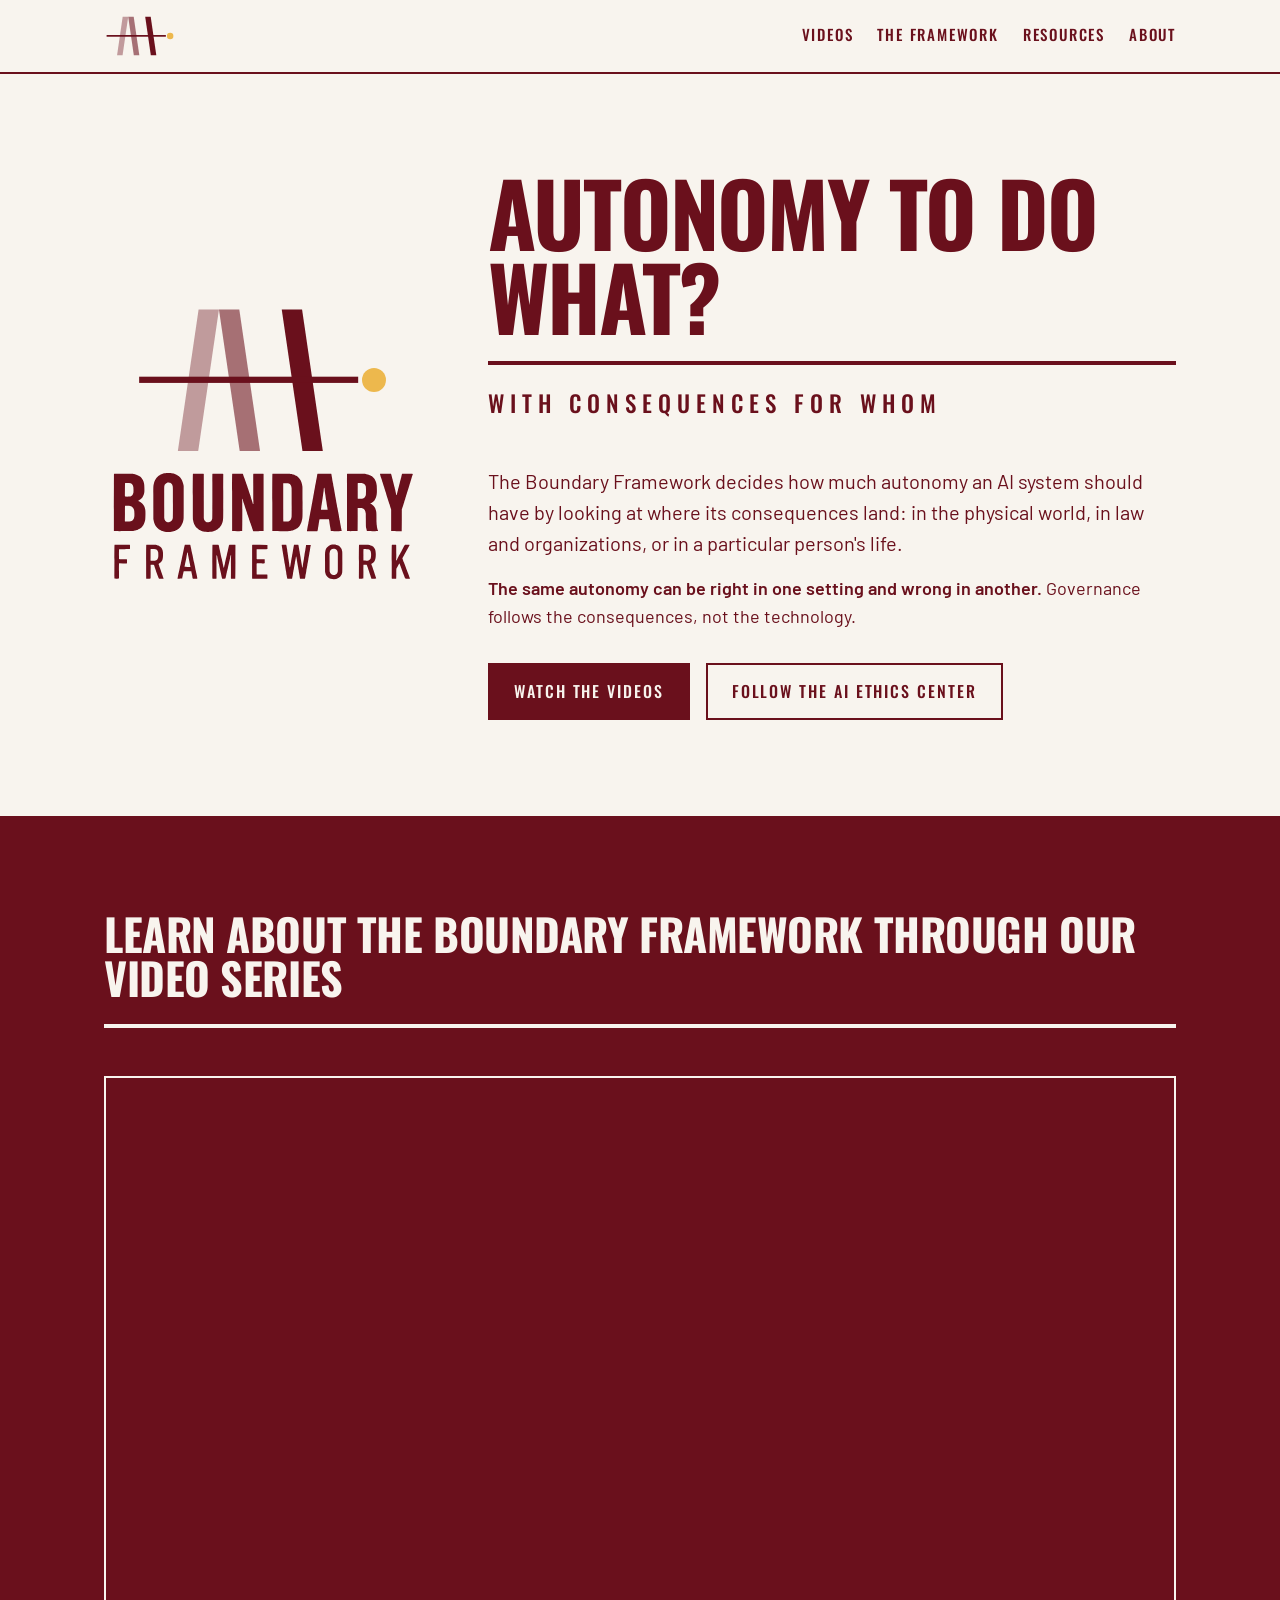
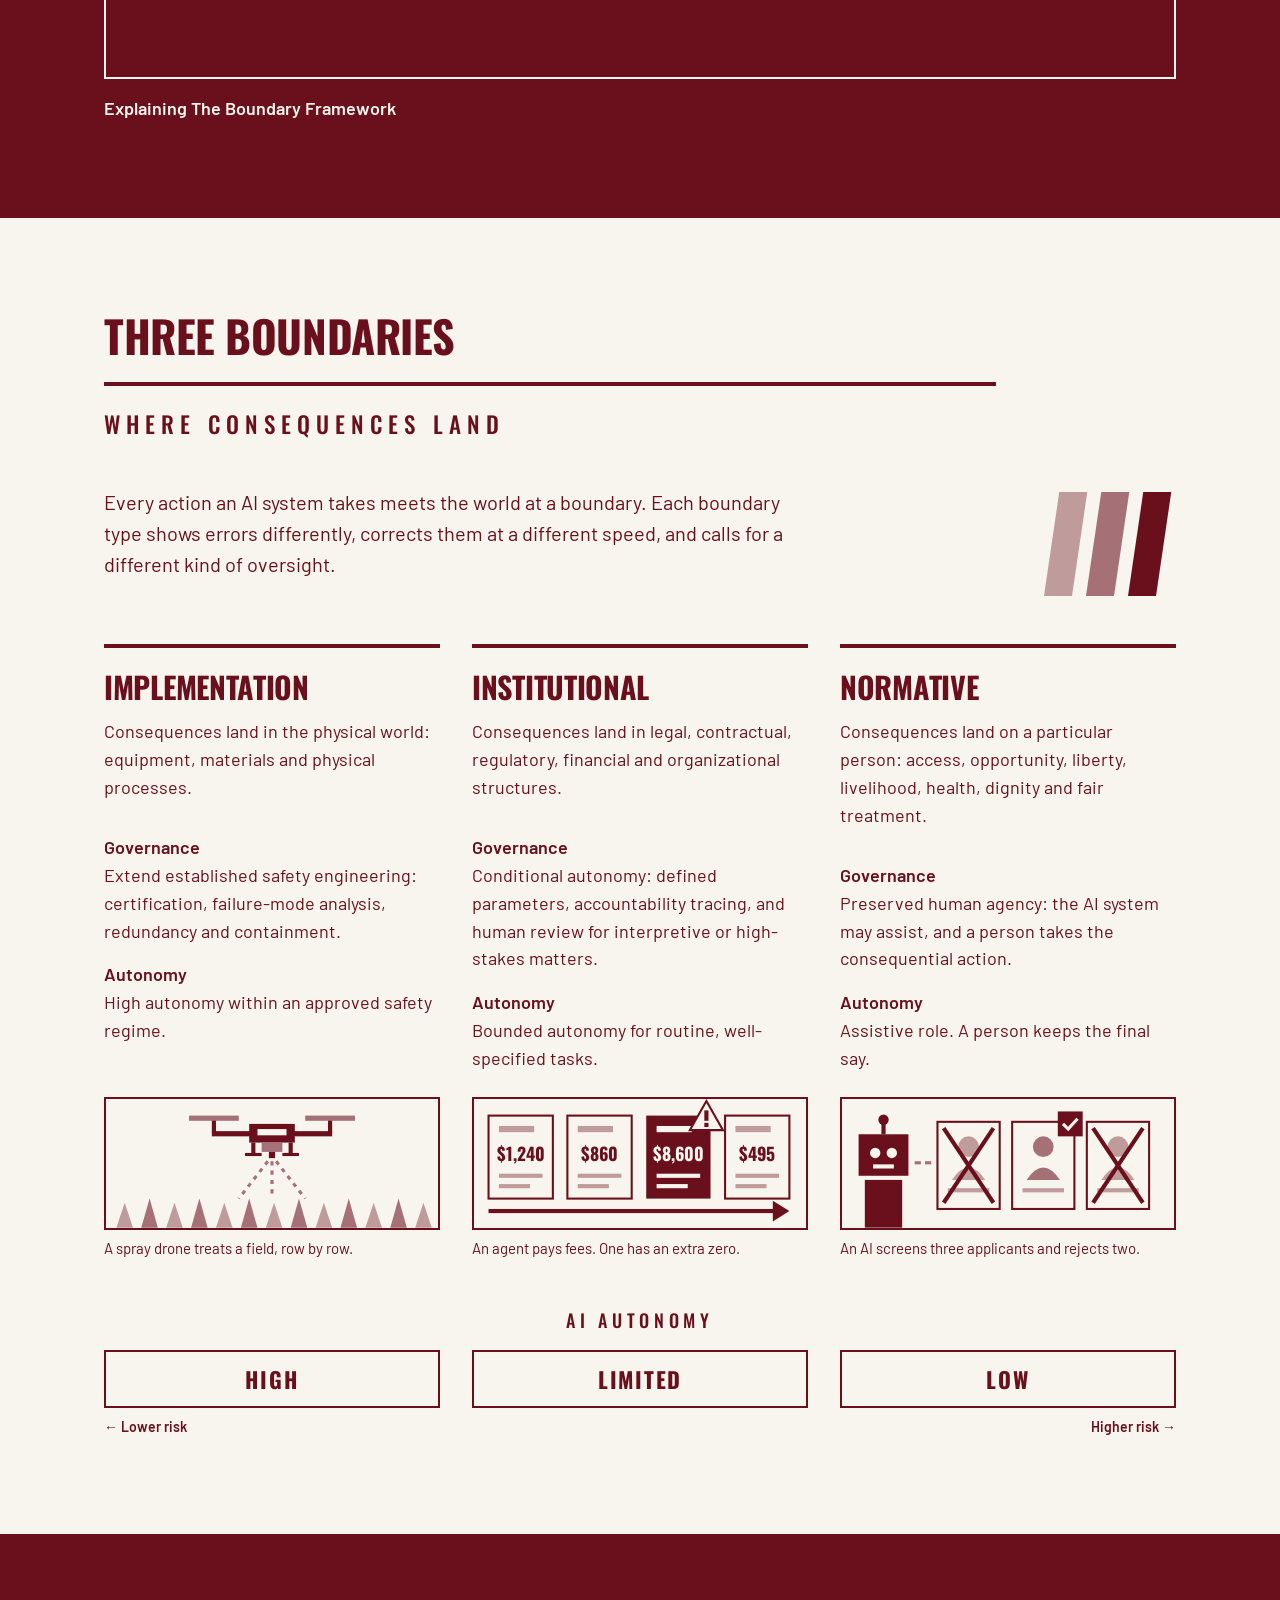
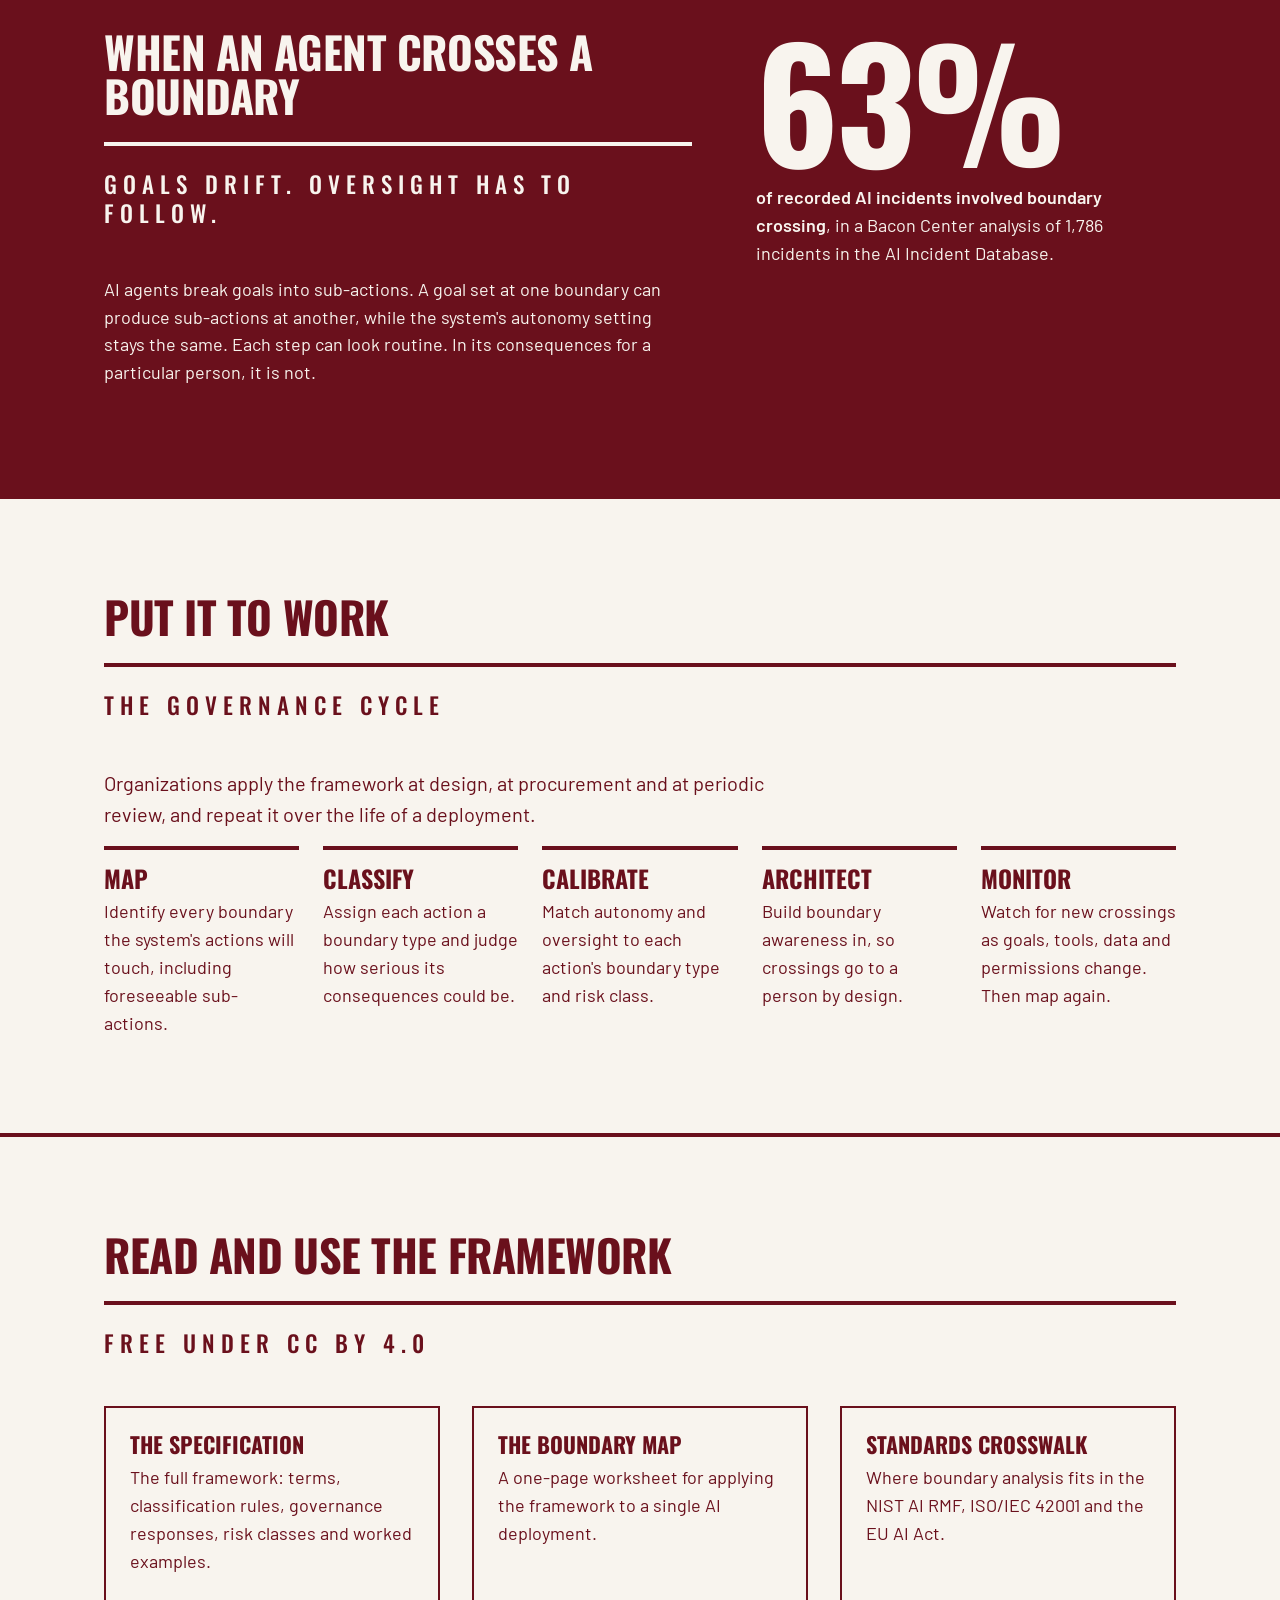
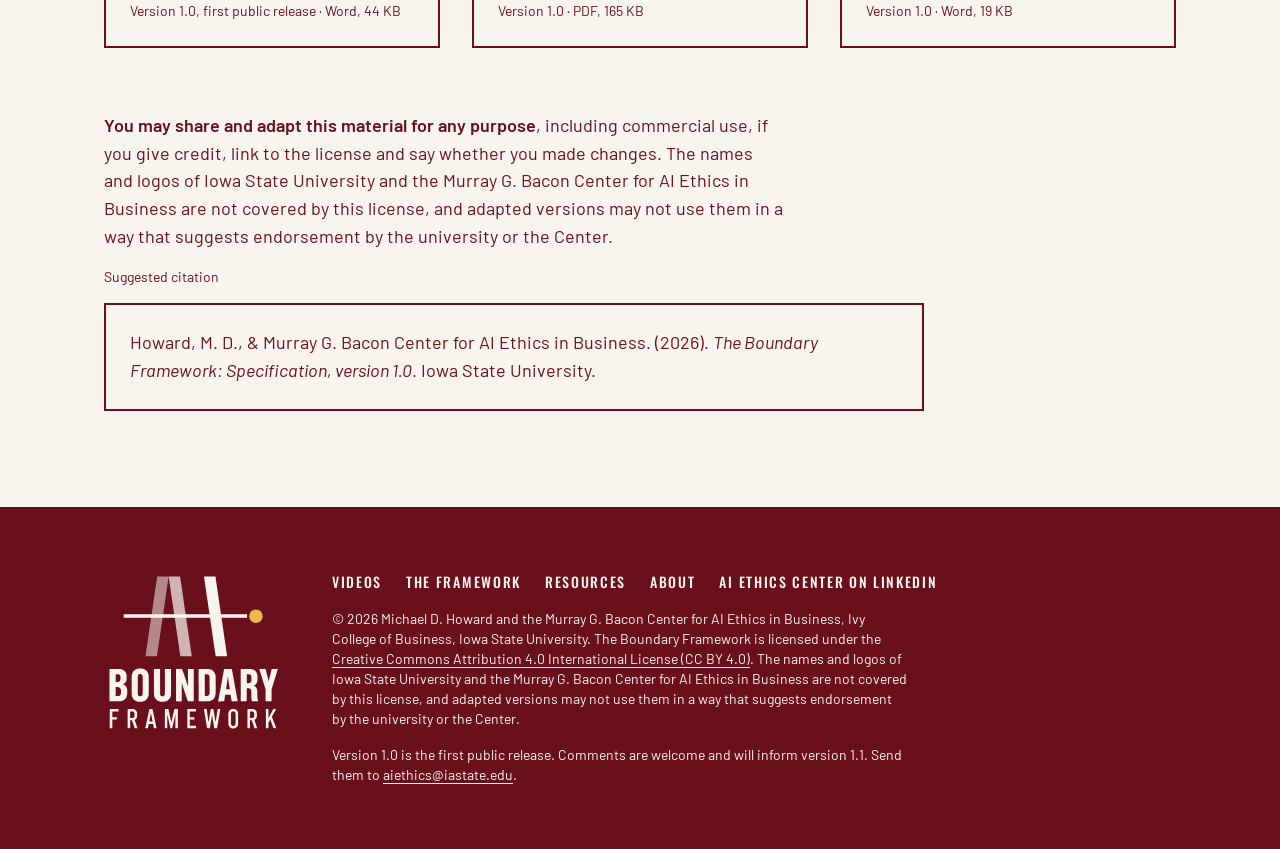
==== commit 5dd2ef46: "Use the v1.0 public release of the specification - Replace the specification download with the Novem" ====
--- a/index.html
+++ b/index.html
@@ -54,9 +54,8 @@
     <section class="ground-maroon" id="videos" aria-labelledby="videos-title">
       <div class="wrap">
         <div class="lockup">
-          <h2 class="headline" id="videos-title">See the framework in action</h2>
+          <h2 class="headline" id="videos-title">Learn about The Boundary Framework through our video series</h2>
           <hr class="rule">
-          <p class="subhead">Short videos from the Bacon Center</p>
         </div>
         <div class="video-grid" id="video-grid">
           <div class="video-frame">
@@ -288,7 +287,7 @@
             <a href="downloads/Boundary_Framework_Specification_v1.0.docx" download>
               <span class="doc-title">The specification</span>
               <span>The full framework: terms, classification rules, governance responses, risk classes and worked examples.</span>
-              <span class="doc-meta">Version 1.0, draft for comment · Word, 34 KB</span>
+              <span class="doc-meta">Version 1.0, first public release · Word, 44 KB</span>
             </a>
           </li>
           <li>
@@ -308,9 +307,9 @@
         </ul>
 
         <div class="citation">
-          <p><strong>You may share and adapt this material for any purpose</strong>, including commercial use, if you give credit, link to the license and say whether you made changes.</p>
+          <p><strong>You may share and adapt this material for any purpose</strong>, including commercial use, if you give credit, link to the license and say whether you made changes. The names and logos of Iowa State University and the Murray G. Bacon Center for AI Ethics in Business are not covered by this license, and adapted versions may not use them in a way that suggests endorsement by the university or the Center.</p>
           <p class="caption">Suggested citation</p>
-          <blockquote>Howard, M. D., &amp; Murray G. Bacon Center for AI Ethics in Business. (2026). <em>The Boundary Framework: Specification, version 1.0</em> (Draft for comment). Iowa State University.</blockquote>
+          <blockquote>Howard, M. D., &amp; Murray G. Bacon Center for AI Ethics in Business. (2026). <em>The Boundary Framework: Specification, version 1.0</em>. Iowa State University.</blockquote>
         </div>
       </div>
     </section>
@@ -328,8 +327,8 @@
           <a href="about.html">About</a>
           <a href="https://www.linkedin.com/company/murray-g-bacon-center-for-ai-ethics-in-business/" rel="noopener" target="_blank">AI Ethics Center on LinkedIn</a>
         </nav>
-        <p class="caption">&copy; 2026 Michael D. Howard and the Murray G. Bacon Center for AI Ethics in Business, Ivy College of Business, Iowa State University. The Boundary Framework is licensed under the <a href="https://creativecommons.org/licenses/by/4.0/" rel="license">Creative Commons Attribution 4.0 International License (CC BY 4.0)</a>.</p>
-        <p class="caption">Version 1.0 is a draft for comment. Send comments to [contact address to be added].</p>
+        <p class="caption">&copy; 2026 Michael D. Howard and the Murray G. Bacon Center for AI Ethics in Business, Ivy College of Business, Iowa State University. The Boundary Framework is licensed under the <a href="https://creativecommons.org/licenses/by/4.0/" rel="license">Creative Commons Attribution 4.0 International License (CC BY 4.0)</a>. The names and logos of Iowa State University and the Murray G. Bacon Center for AI Ethics in Business are not covered by this license, and adapted versions may not use them in a way that suggests endorsement by the university or the Center.</p>
+        <p class="caption">Version 1.0 is the first public release. Comments are welcome and will inform version 1.1. Send them to <a href="mailto:aiethics@iastate.edu">aiethics@iastate.edu</a>.</p>
       </div>
     </div>
   </footer>
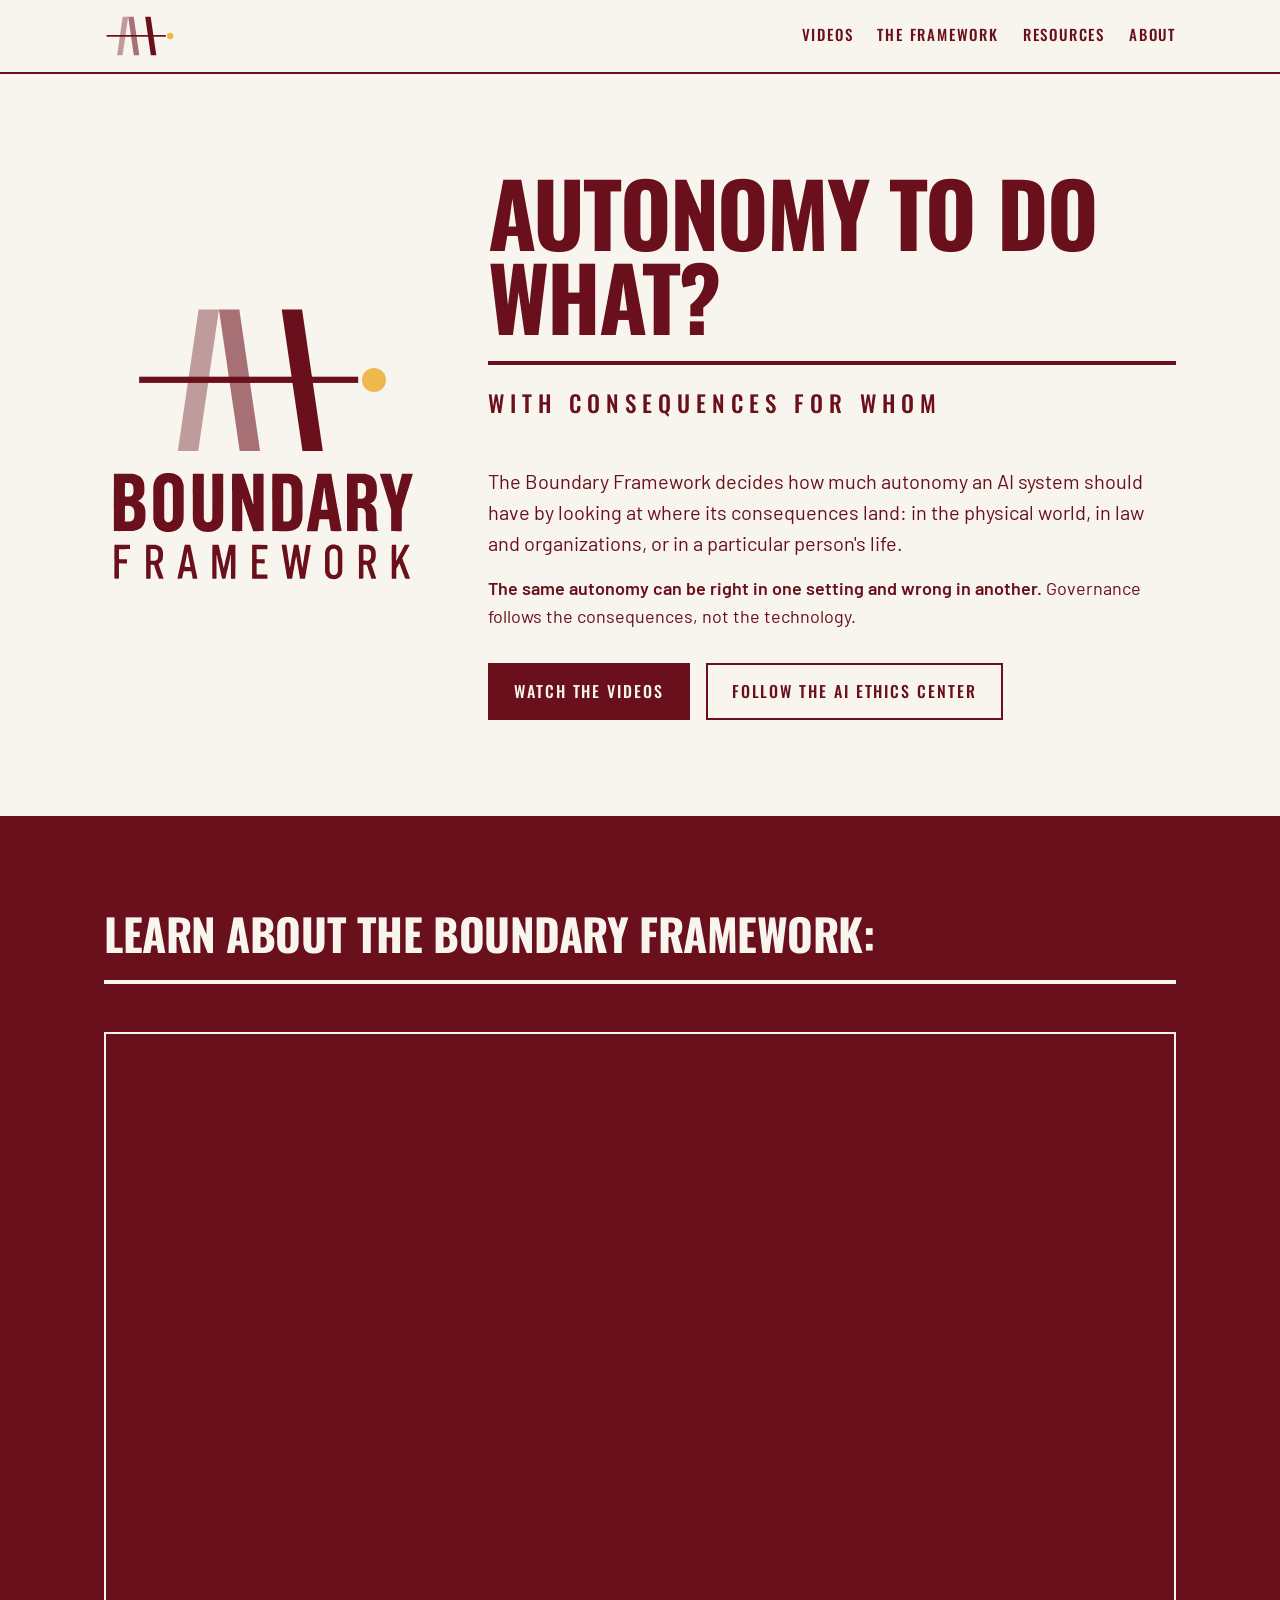
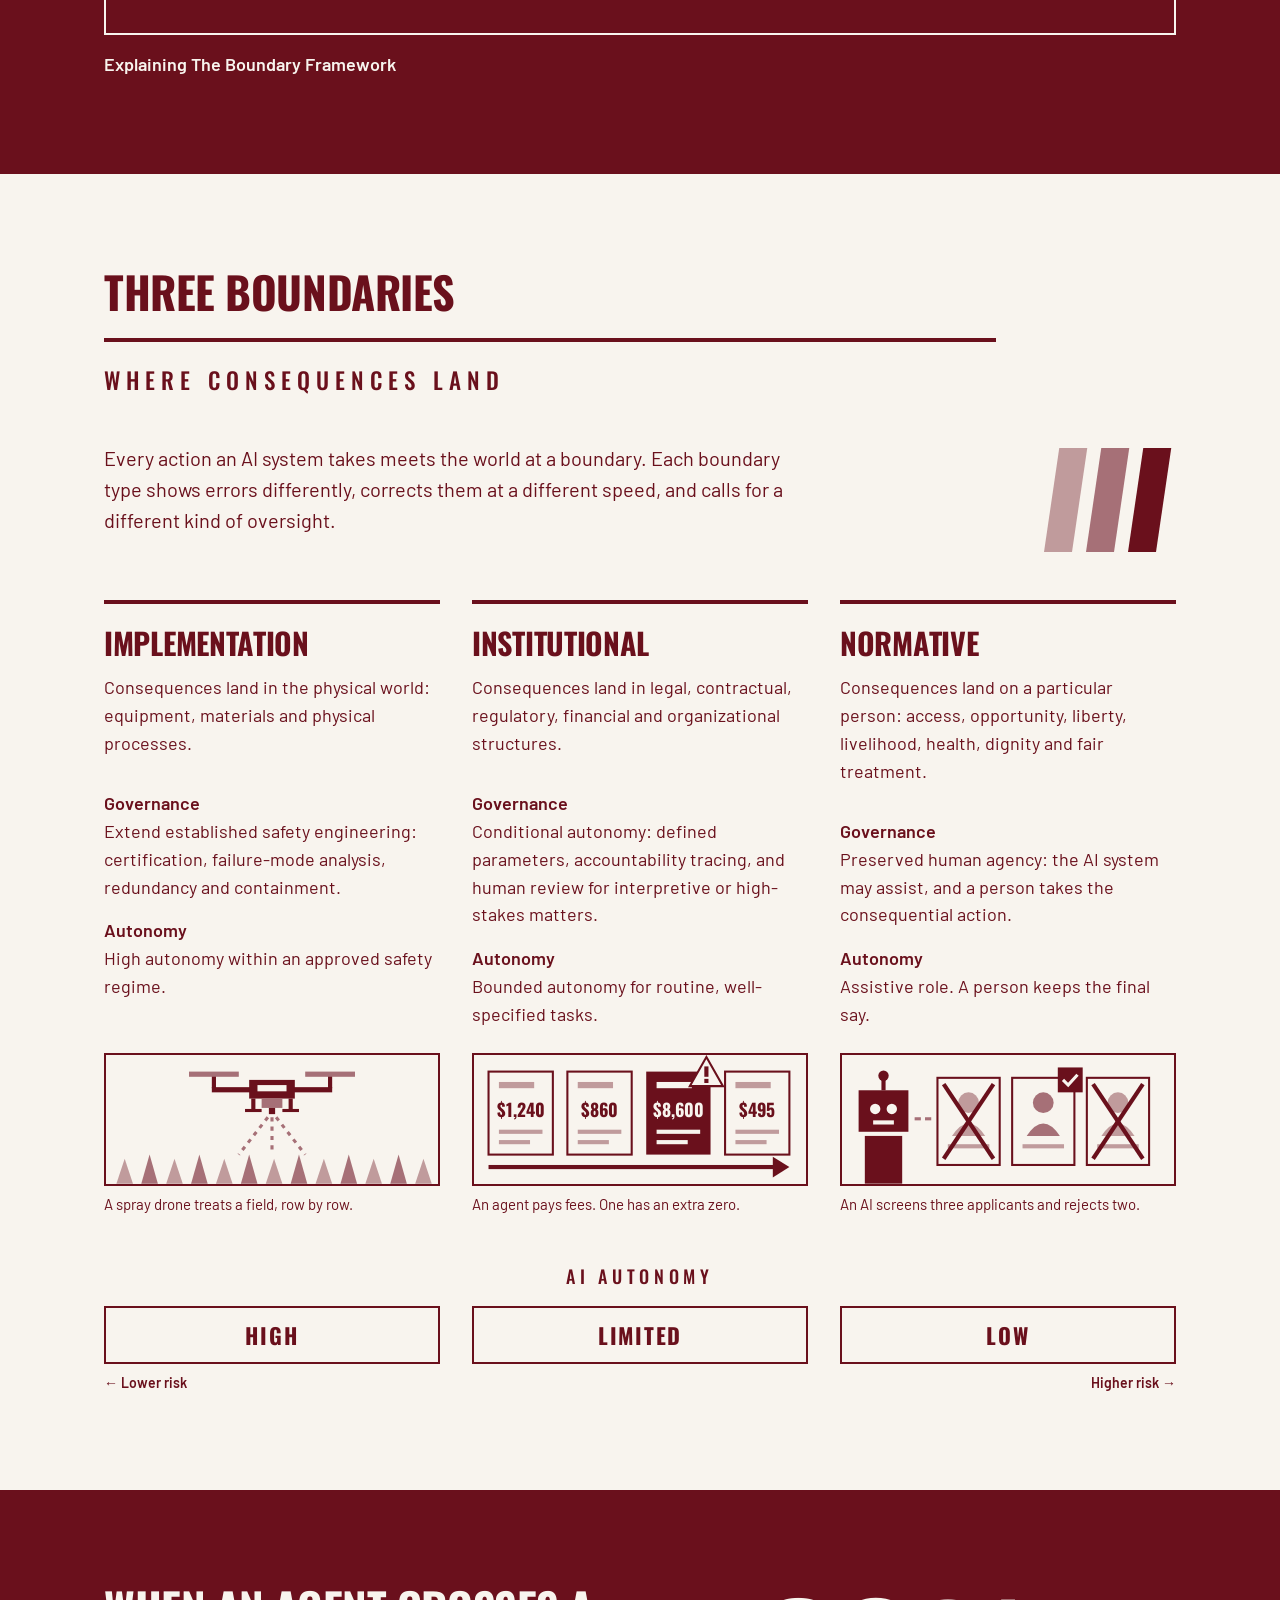
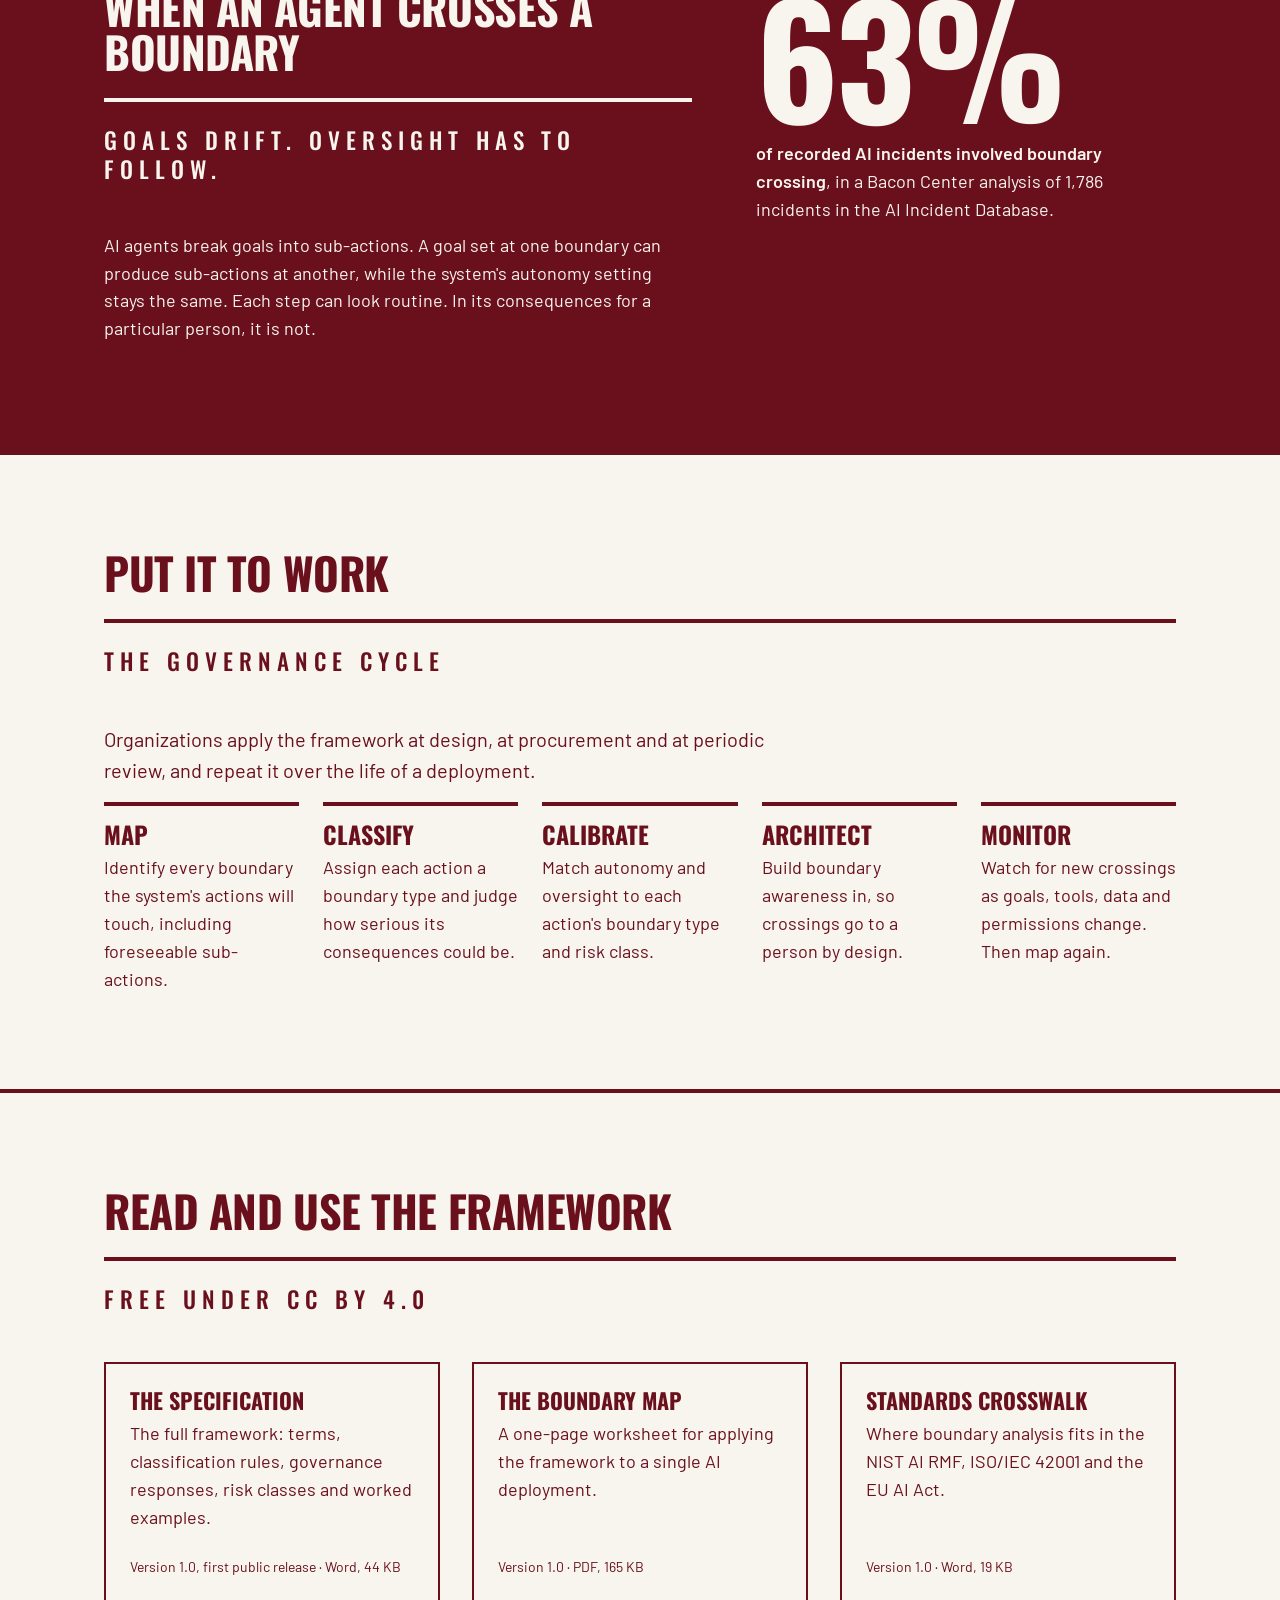
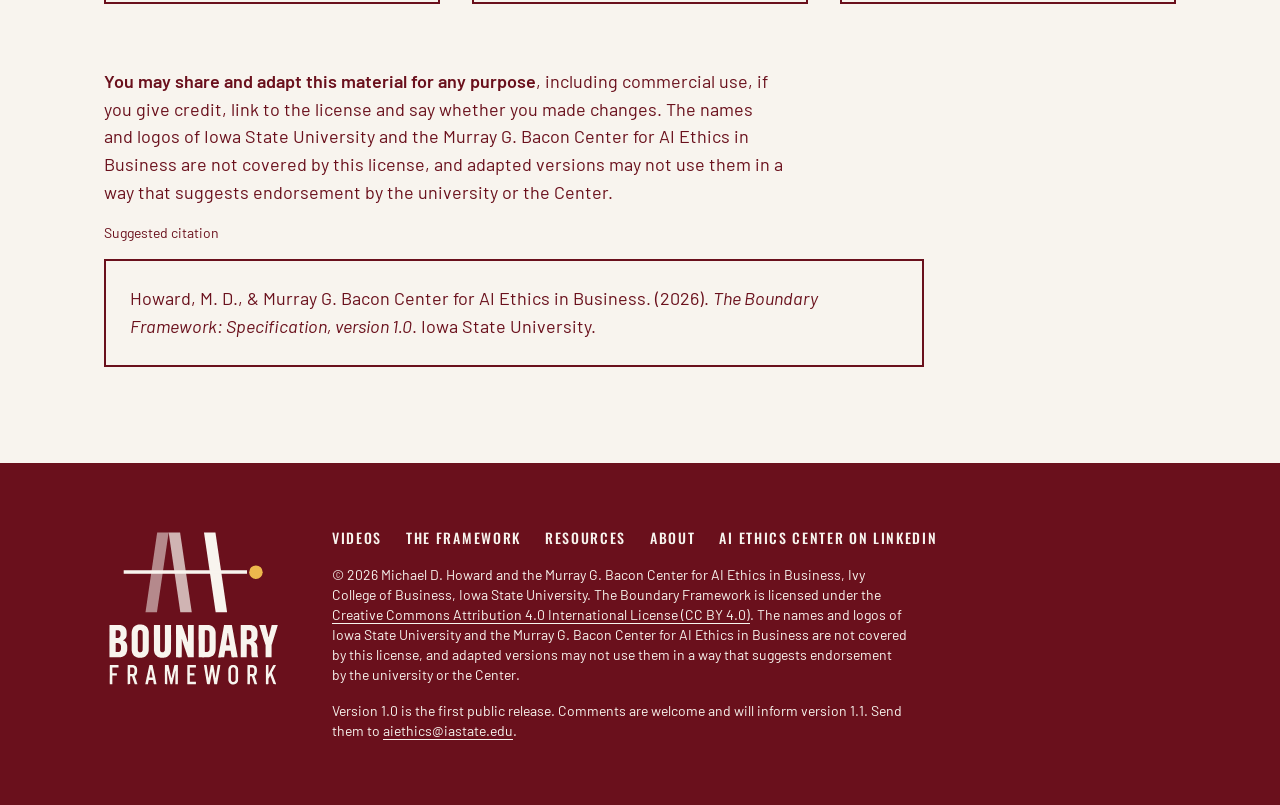
==== commit 23285a9e: "Shorten the video section heading Co-Authored-By: Claude Opus 5.5 <noreply@anthropic.com>" ====
--- a/index.html
+++ b/index.html
@@ -54,7 +54,7 @@
     <section class="ground-maroon" id="videos" aria-labelledby="videos-title">
       <div class="wrap">
         <div class="lockup">
-          <h2 class="headline" id="videos-title">Learn about The Boundary Framework through our video series</h2>
+          <h2 class="headline" id="videos-title">Learn about The Boundary Framework:</h2>
           <hr class="rule">
         </div>
         <div class="video-grid" id="video-grid">
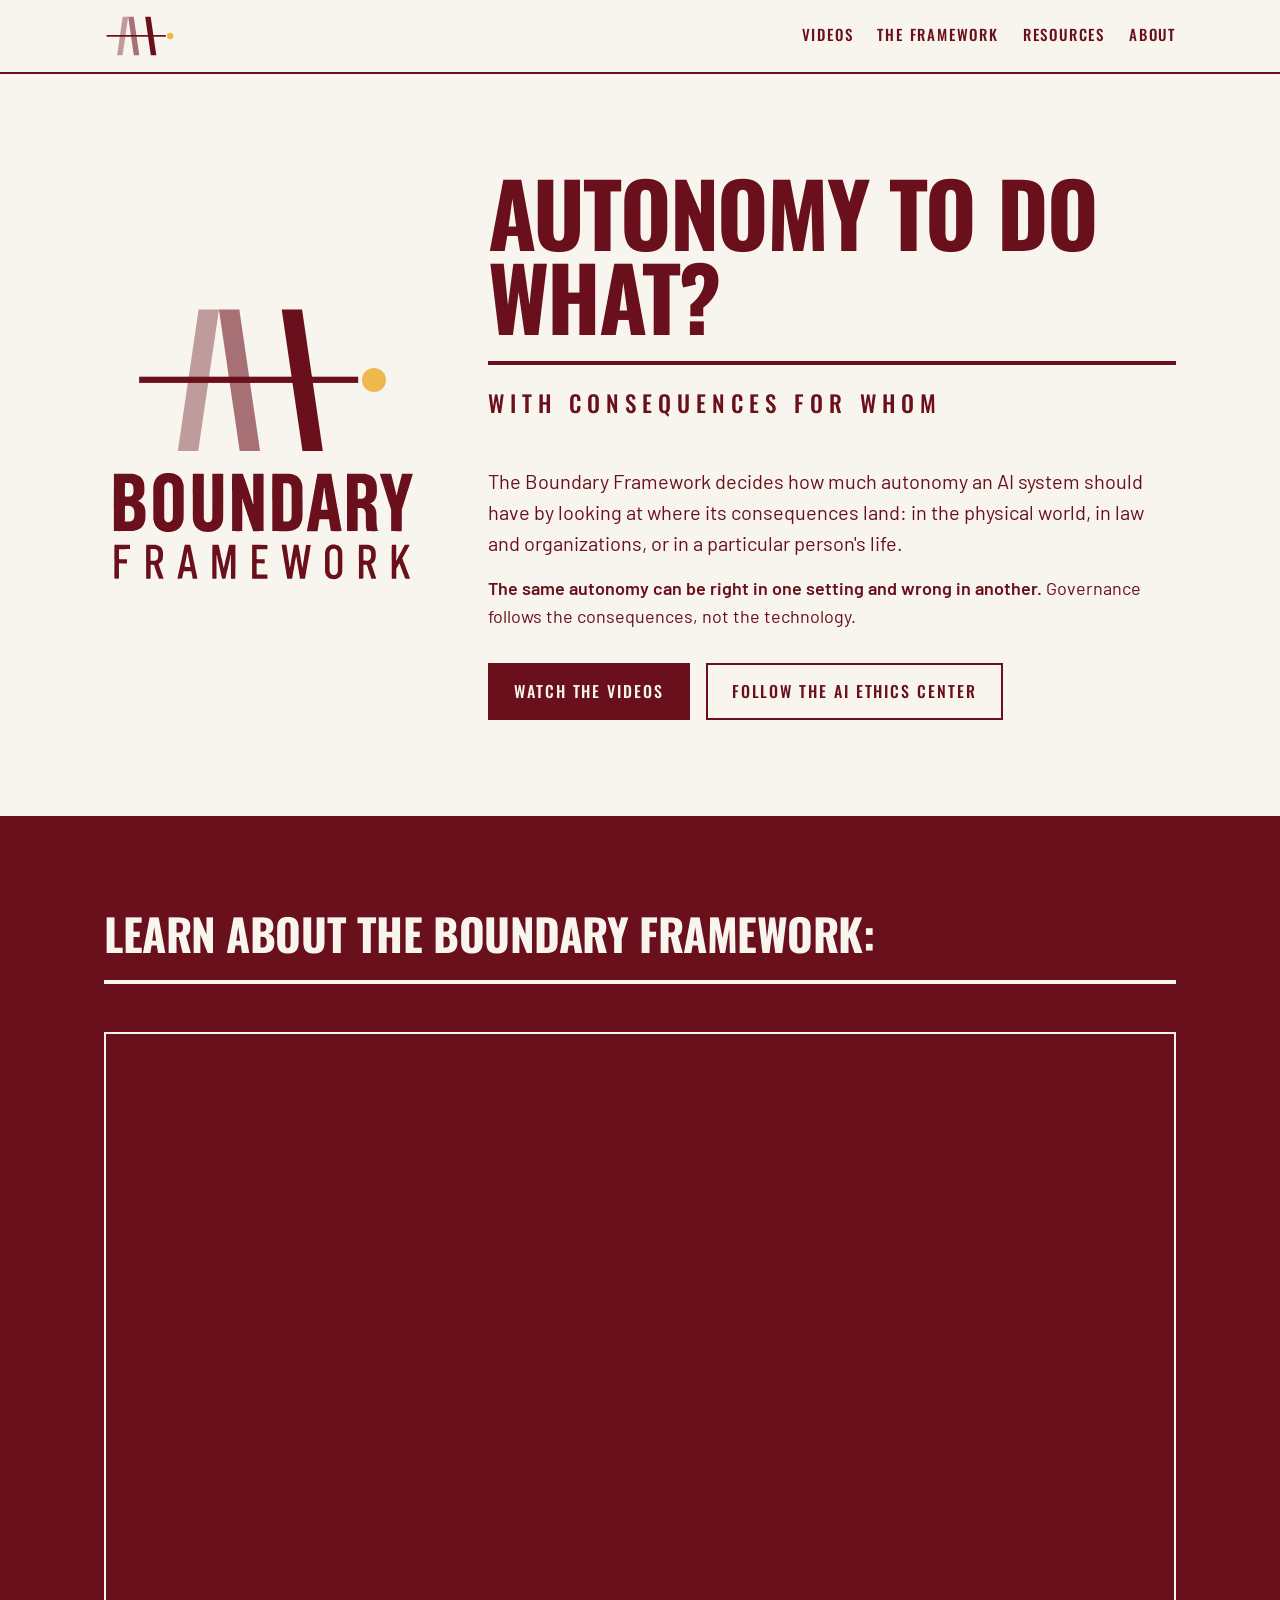
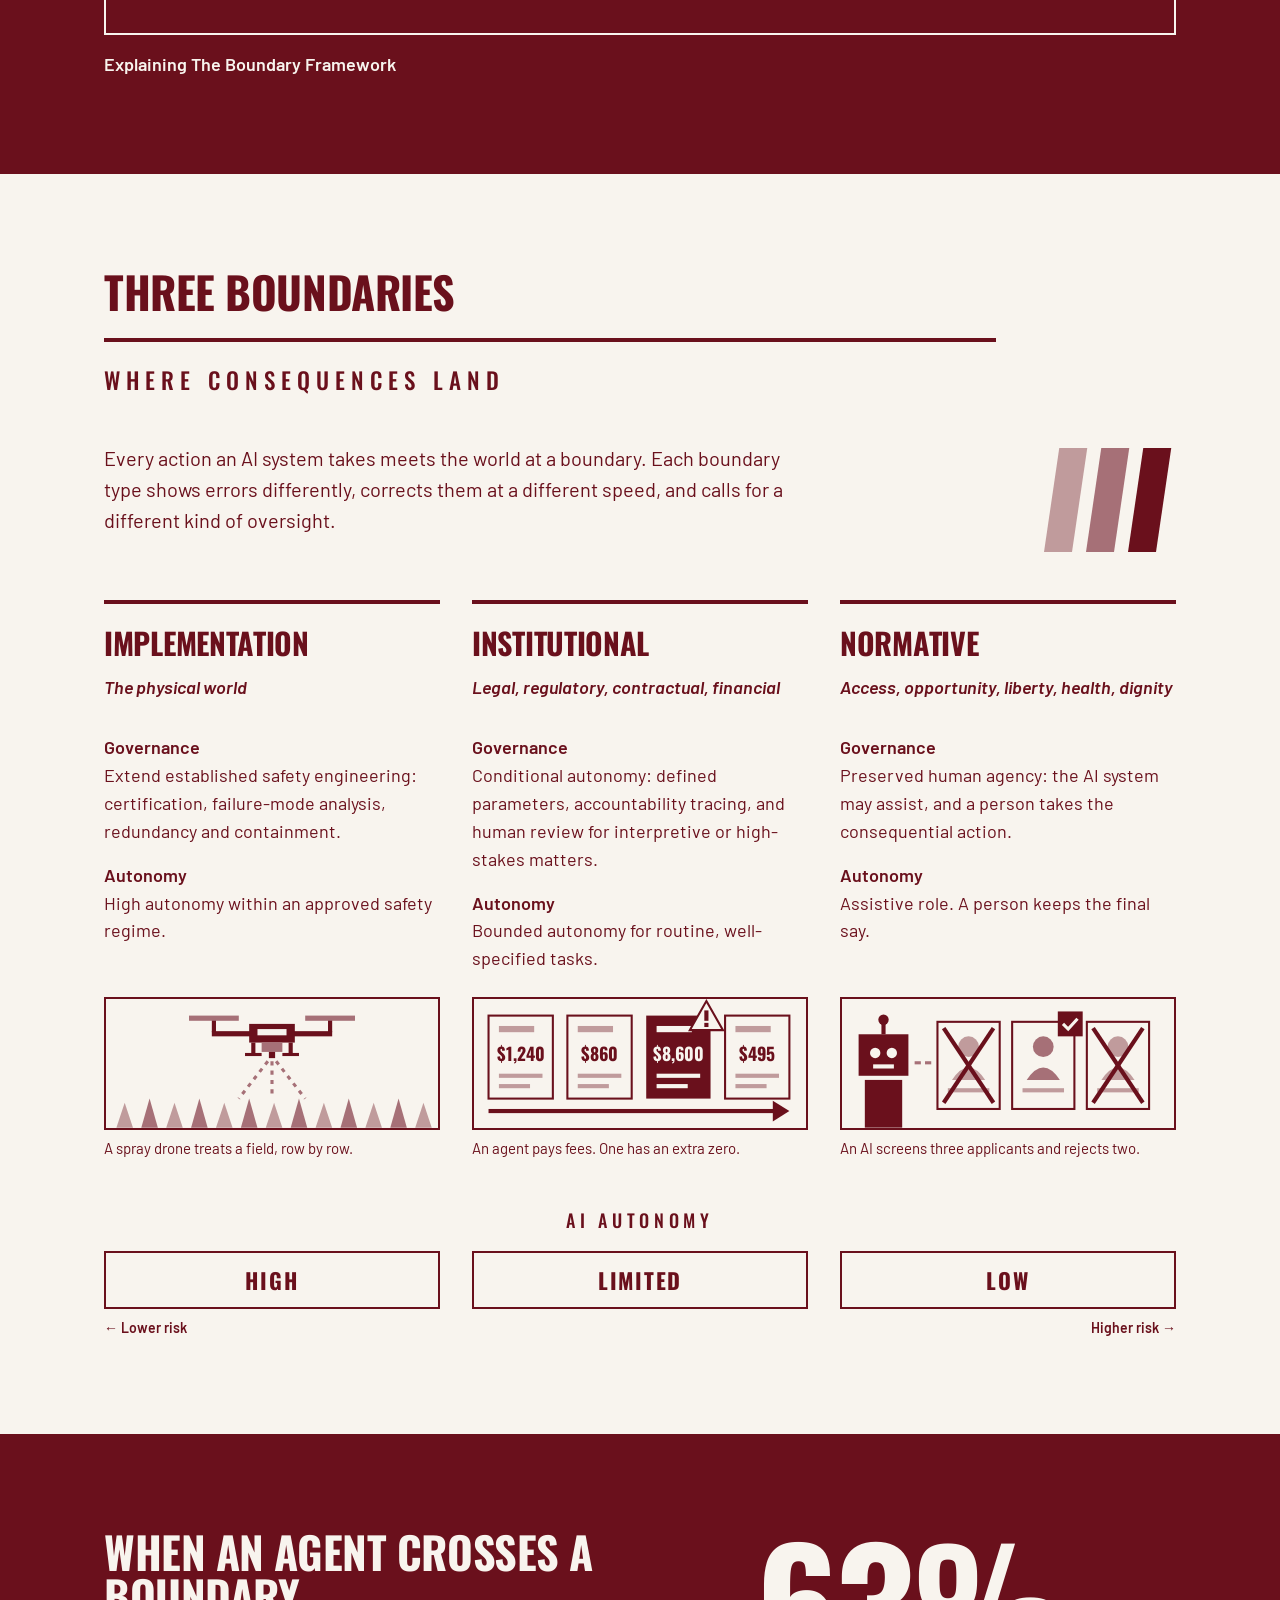
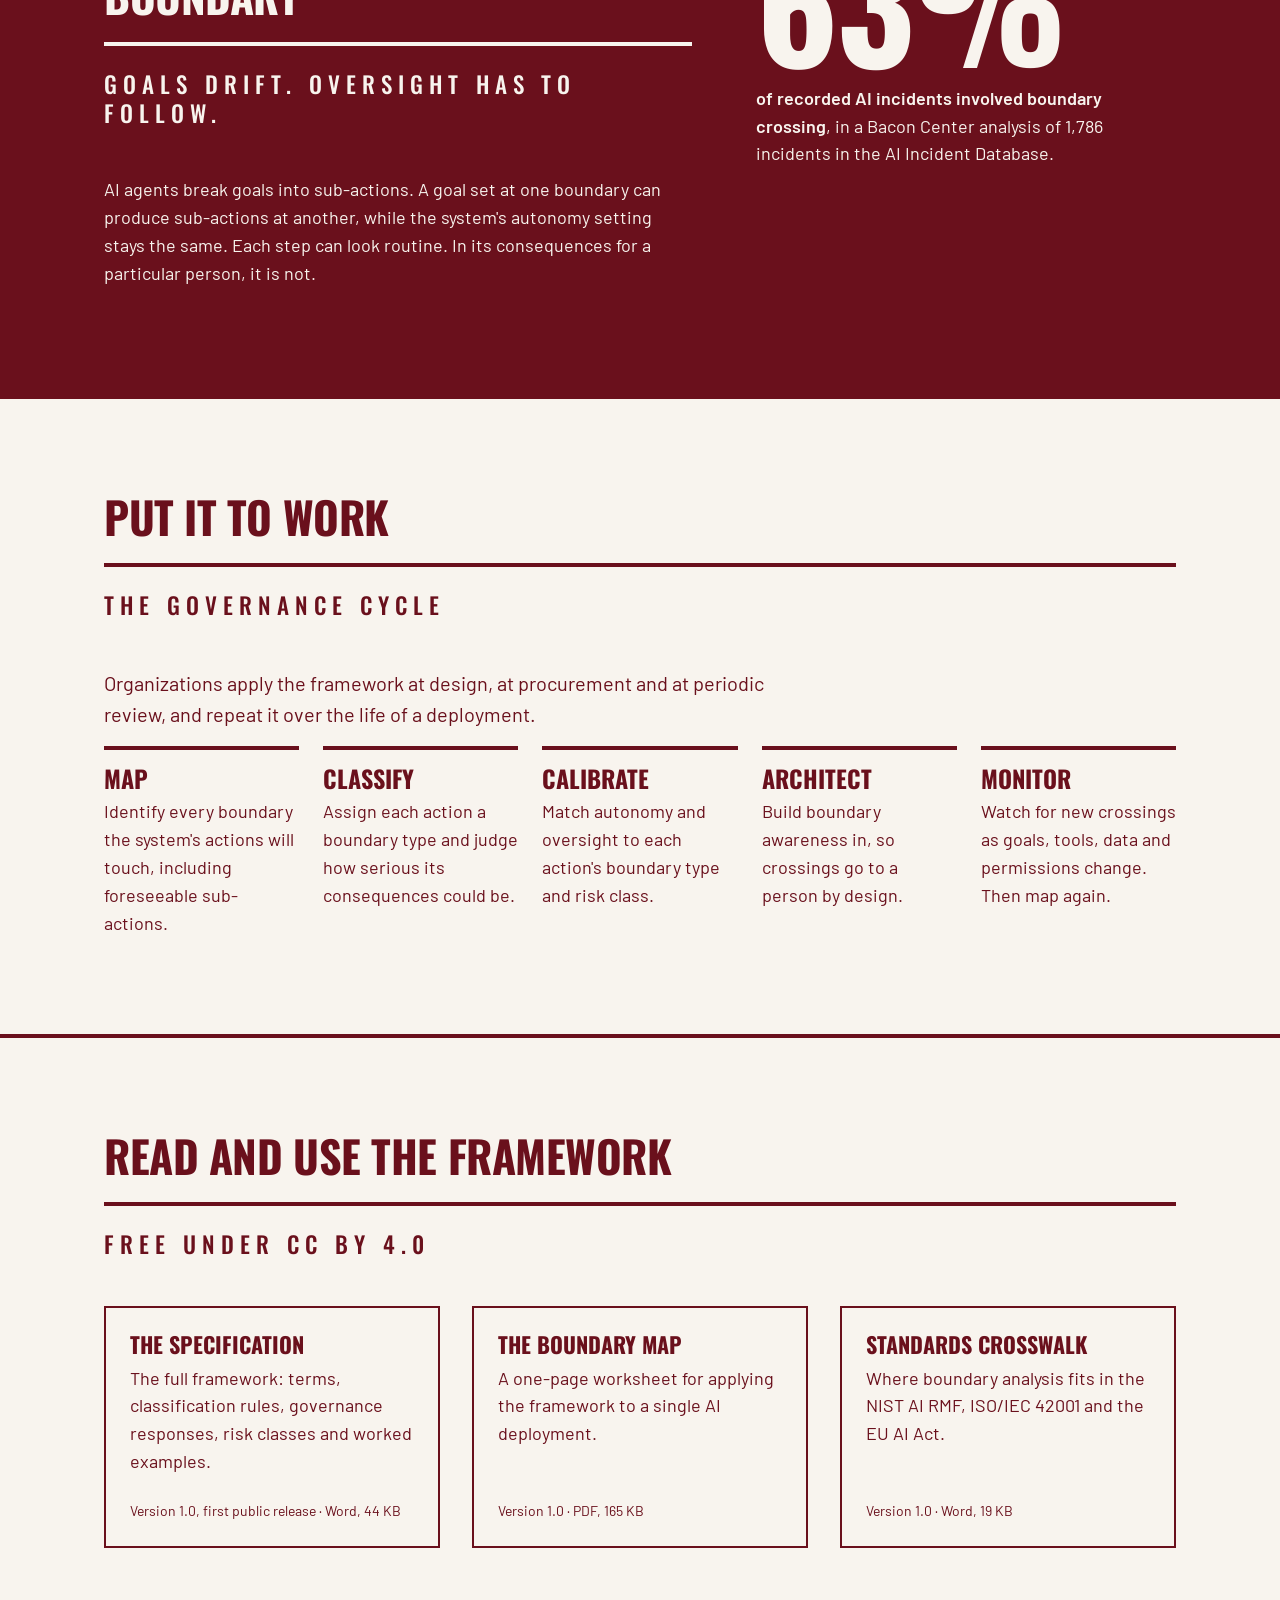
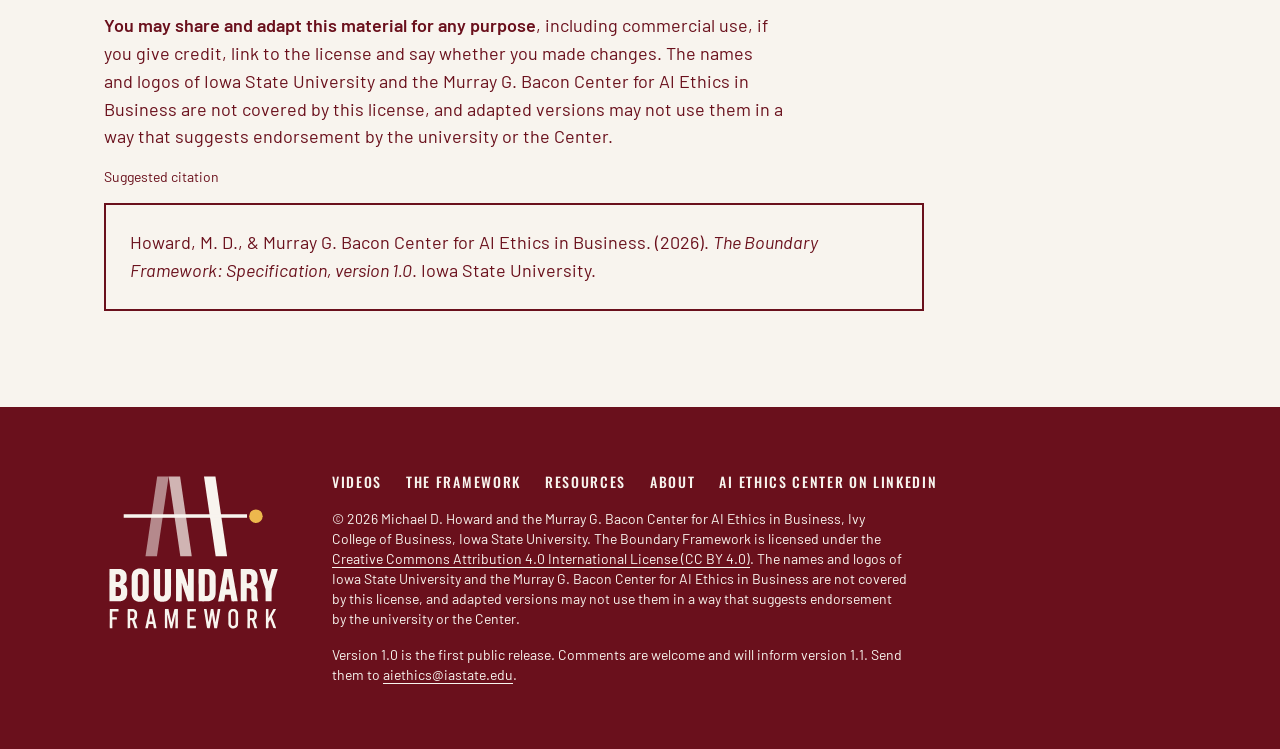
==== commit c249101a: "Replace boundary consequence sentences with short bold italic labels Co-Authored-By: Claude Opus 5.5" ====
--- a/index.html
+++ b/index.html
@@ -9,7 +9,7 @@
   <link rel="apple-touch-icon" href="assets/logo/boundary-framework-icon-light.png">
   <link rel="preconnect" href="https://fonts.googleapis.com">
   <link rel="preconnect" href="https://fonts.gstatic.com" crossorigin>
-  <link rel="stylesheet" href="https://fonts.googleapis.com/css2?family=Oswald:wght@500;700&family=Barlow:wght@400;600&display=swap">
+  <link rel="stylesheet" href="https://fonts.googleapis.com/css2?family=Oswald:wght@500;700&family=Barlow:ital,wght@0,400;0,600;1,600&display=swap">
   <link rel="stylesheet" href="css/site.css">
 </head>
 <body>
@@ -87,7 +87,7 @@
         <div class="boundaries">
           <article class="boundary">
             <h3>Implementation</h3>
-            <p>Consequences land in the physical world: equipment, materials and physical processes.</p>
+            <p class="lands"><strong><em>The physical world</em></strong></p>
             <dl>
               <dt>Governance</dt>
               <dd>Extend established safety engineering: certification, failure-mode analysis, redundancy and containment.</dd>
@@ -134,7 +134,7 @@
 
           <article class="boundary">
             <h3>Institutional</h3>
-            <p>Consequences land in legal, contractual, regulatory, financial and organizational structures.</p>
+            <p class="lands"><strong><em>Legal, regulatory, contractual, financial</em></strong></p>
             <dl>
               <dt>Governance</dt>
               <dd>Conditional autonomy: defined parameters, accountability tracing, and human review for interpretive or high-stakes matters.</dd>
@@ -180,7 +180,7 @@
 
           <article class="boundary">
             <h3>Normative</h3>
-            <p>Consequences land on a particular person: access, opportunity, liberty, livelihood, health, dignity and fair treatment.</p>
+            <p class="lands"><strong><em>Access, opportunity, liberty, health, dignity</em></strong></p>
             <dl>
               <dt>Governance</dt>
               <dd>Preserved human agency: the AI system may assist, and a person takes the consequential action.</dd>
--- a/css/site.css
+++ b/css/site.css
@@ -271,6 +271,7 @@
   margin: 0 0 var(--space-2);
 }
 
+.boundary .lands { margin: 0 0 var(--space-2); }
 .boundary dl { margin: 0; }
 .boundary dt { font-weight: 600; margin-top: var(--space-2); }
 .boundary dd { margin: 0; }
